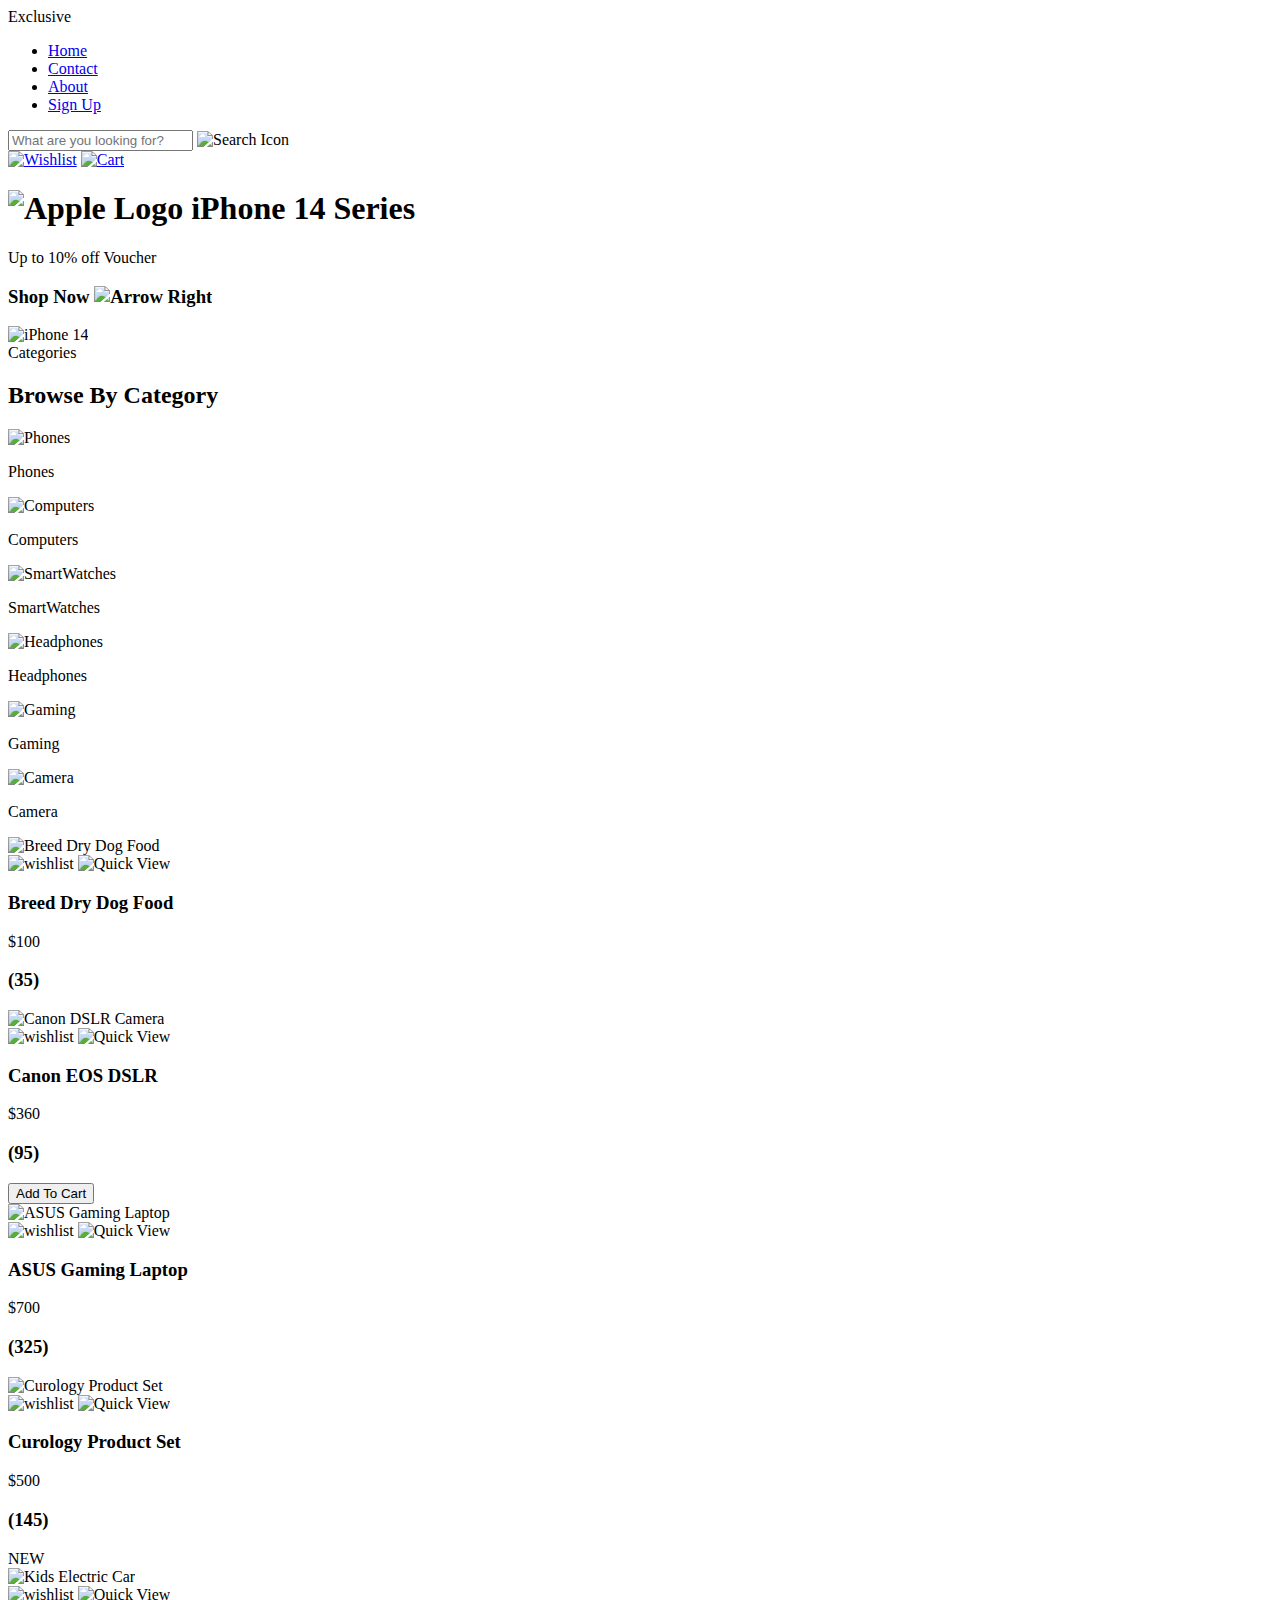
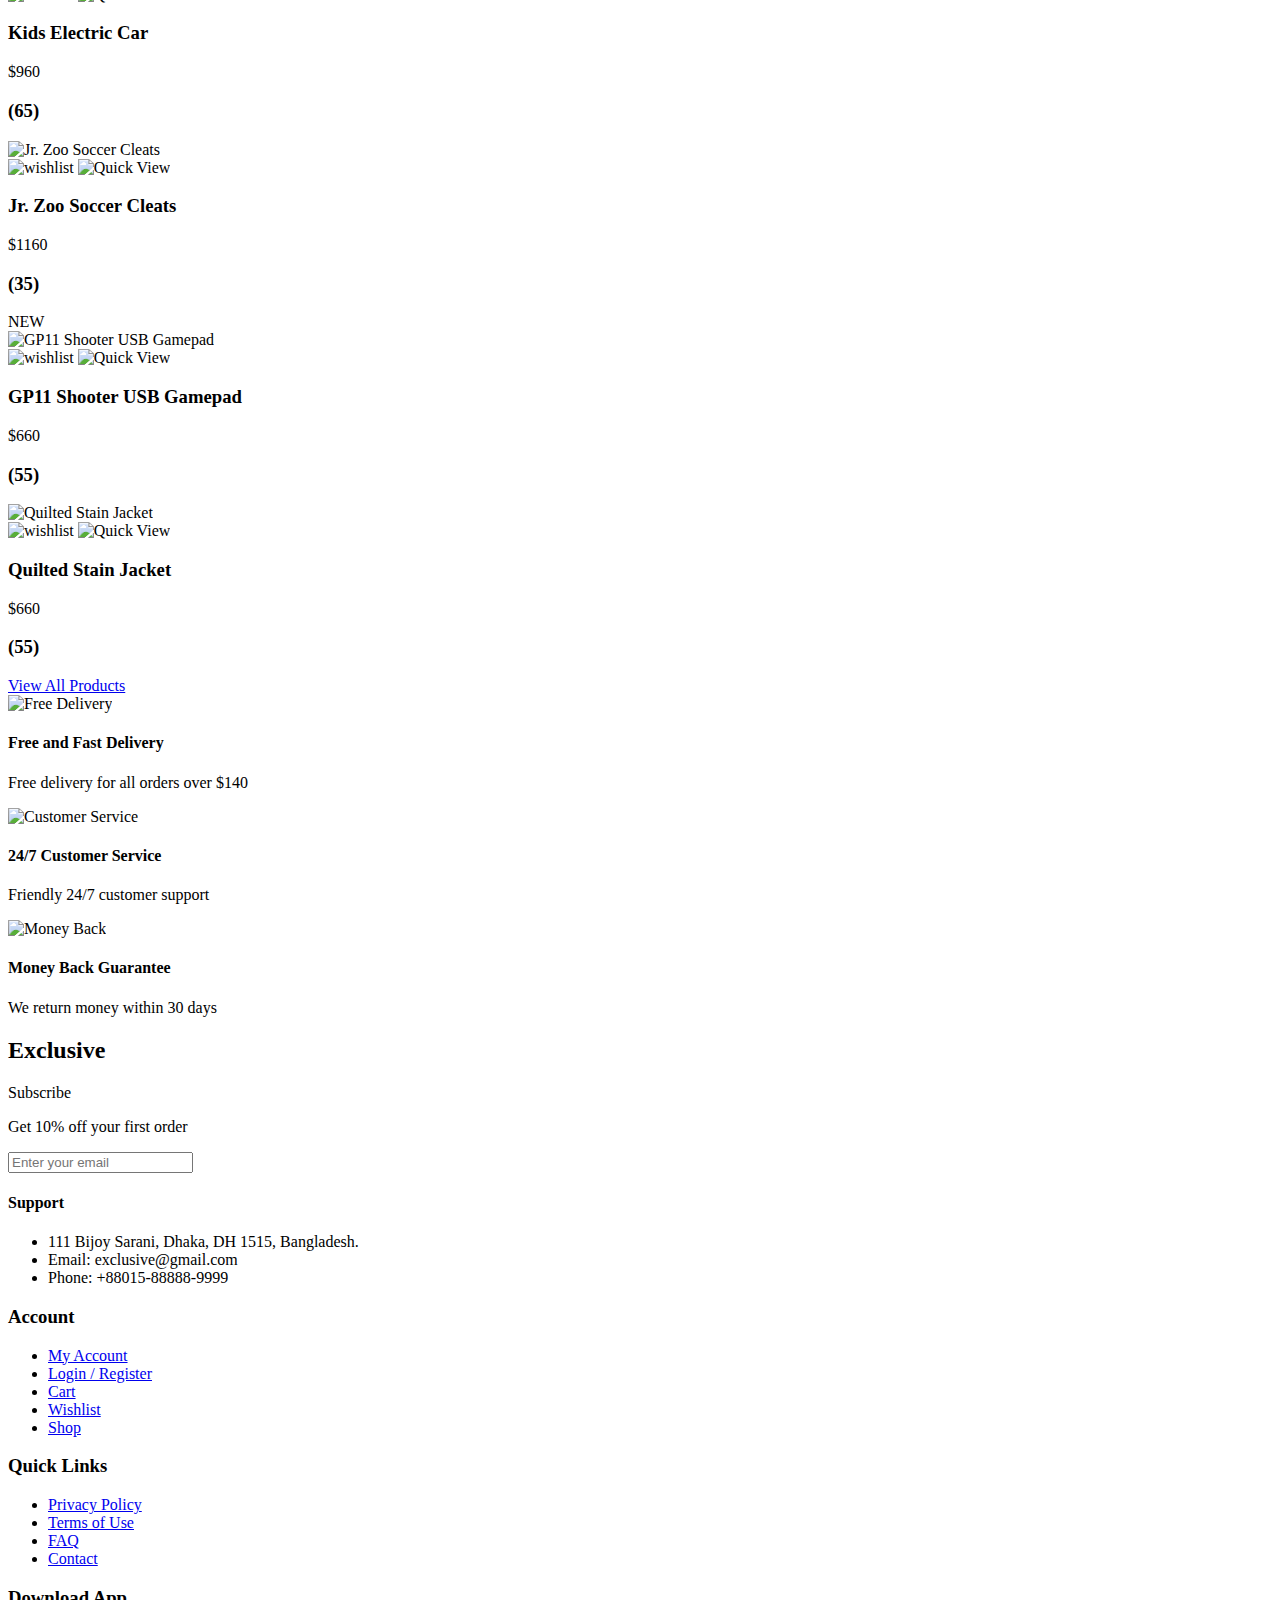
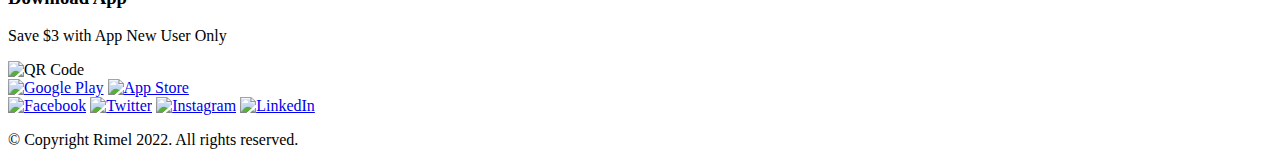
==== index.html @ 5276cad0 "Initial commit" ====
<!DOCTYPE html>
<html lang="en">
<head>
  <meta charset="UTF-8">
  <meta name="viewport" content="width=device-width, initial-scale=1.0">
  <title>Exclusive Store</title>
  <link rel="stylesheet" href="./css/style.css">
</head>
<body>
  <!-- Header -->
  <header>
    <div class="container">
      <div class="logo">Exclusive</div>
      <nav>
        <ul>
          <li><a href="#" class="active">Home</a></li>
          <li><a href="#">Contact</a></li>
          <li><a href="#">About</a></li>
          <li><a href="#">Sign Up</a></li>
        </ul>
      </nav>
      <div class="header-right">
        <div class="search-bar">
          <input type="text" placeholder="What are you looking for?">
          <img src="./images/search.svg" alt="Search Icon">
        </div>
        <div class="icons">
          <a href="#"><img src="./images/wishlist.svg" alt="Wishlist"></a>
          <a href="#"><img src="./images/Cart.svg" alt="Cart"></a>
        </div>
      </div>
    </div>
  </header>

  <!-- Offer Section -->
  <section class="offer">
    <div class="offer-text">
      <h1>
        <img src="./images/apple.svg" class="apple-logo" alt="Apple Logo"> 
        iPhone 14 Series
      </h1>
      <p class="offer-subtitle">Up to 10% <span>off Voucher</span></p>
      <h3 class="shop-now">
        <span>Shop Now</span>
        <img src="./images/icons arrow-right.svg" class="icon" alt="Arrow Right">
      </h3>
    </div>
    <div class="offer-image">
      <img src="./images/apple.jpg" alt="iPhone 14">
    </div>
  </section>


  <!-- Products Section -->
  <section class="products">

  <!-- Categories Section -->
  <div class="categories-section" id="categories-section">
    <div class="categories-heading">
      <span class="categories-icon"></span> Categories
    </div>
    <h2>Browse By Category</h2>
    <div class="category-list">
      <div class="category" data-category="phones">
        <img src="./images/product1.svg" alt="Phones">
        <p>Phones</p>
      </div>
      <div class="category" data-category="computers">
        <img src="./images/product2.svg" alt="Computers">
        <p>Computers</p>
      </div>
      <div class="category" data-category="smartwatches">
        <img src="./images/product3.svg" alt="SmartWatches">
        <p>SmartWatches</p>
      </div>
      <div class="category" data-category="headphones">
        <img src="./images/product4.svg" alt="Headphones">
        <p>Headphones</p>
      </div>
      <div class="category" data-category="gaming" id="gaming-category">
        <img src="./images/product5.svg" alt="Gaming">
        <p>Gaming</p>
      </div>
      <div class="category" data-category="camera">
        <img src="./images/Camera.svg" alt="Camera">
        <p>Camera</p>
      </div>
    </div>
  </div>  
      

    <!-- Featured Products -->
    <div class="featured-product-list">
      <div class="featured-product">
        <img src="./images/1.png" alt="Breed Dry Dog Food">
        <div class="icon-container">
          <img src="./images/wishlist.svg" alt="wishlist" class="wishlist-icon" />
          <img src="./images/Quick View.svg" alt="Quick View" class="quick-view-icon" />
        </div>
        <h3>Breed Dry Dog Food</h3>
        <div class="price-rating-container">
          <p>$100</p>
          <div class="product-rating">
            <span class="star full"></span>
            <span class="star full"></span>
            <span class="star full"></span>
            <span class="star empty"></span>
            <span class="star empty"></span>
            <h3>(35)</h3>
          </div>
        </div>
      </div>
      
      <div class="featured-product">
        <img src="./images/2.png" alt="Canon DSLR Camera">
        <div class="icon-container">
          <img src="./images/wishlist.svg" alt="wishlist" class="wishlist-icon"/>
          <img src="./images/Quick View.svg" alt="Quick View" class="quick-view-icon" />
        </div>
        <h3>Canon EOS DSLR</h3>
        <div class="price-rating-container">
          <p>$360</p>
          <div class="product-rating">
            <span class="star full"></span>
            <span class="star full"></span>
            <span class="star full"></span>
            <span class="star full"></span>
            <span class="star empty"></span>
            <h3>(95)</h3>
          </div>
        </div>  
        <button>Add To Cart</button>
      </div>
      <div class="featured-product">
        <img src="./images/3.png" alt="ASUS Gaming Laptop">
        <div class="icon-container">
          <img src="./images/wishlist.svg" alt="wishlist" class="wishlist-icon"/>
          <img src="./images/Quick View.svg" alt="Quick View" class="quick-view-icon" />
        </div>
        <h3>ASUS Gaming Laptop</h3>
        <div class="price-rating-container">
          <p>$700</p>
          <div class="product-rating">
            <span class="star full"></span>
            <span class="star full"></span>
            <span class="star full"></span>
            <span class="star full"></span>
            <span class="star full"></span>
            <h3>(325)</h3>
          </div>
        </div>     
      </div>
      <div class="featured-product">
        <img src="./images/4.png" alt="Curology Product Set">
        <div class="icon-container">
          <img src="./images/wishlist.svg" alt="wishlist" class="wishlist-icon"/>
          <img src="./images/Quick View.svg" alt="Quick View" class="quick-view-icon" />
        </div>
        <h3>Curology Product Set</h3>
        <div class="price-rating-container">
          <p>$500</p>
          <div class="product-rating">
            <span class="star full"></span>
            <span class="star full"></span>
            <span class="star full"></span>
            <span class="star full"></span>
            <span class="star empty"></span>
            <h3>(145)</h3>
          </div>
        </div>  
      </div>
      <div class="featured-product">
        <div class="badge">NEW</div>
        <img src="./images/5.png" alt="Kids Electric Car">
        <div class="icon-container">
          <img src="./images/wishlist.svg" alt="wishlist" class="wishlist-icon" />
          <img src="./images/Quick View.svg" alt="Quick View" class="quick-view-icon" />
        </div>
        <h3>Kids Electric Car</h3>
        <div class="price-rating-container">
          <p>$960</p>
          <div class="product-rating">
            <span class="star full"></span>
            <span class="star full"></span>
            <span class="star full"></span>
            <span class="star full"></span>
            <span class="star full"></span>
            <h3>(65)</h3>
          </div>
        </div>
        <div class="round-container">
          <div class="circle red1"></div>
          <div class="circle red"></div>
        </div>
      </div>
      
      <div class="featured-product">
        <img src="./images/6.png" alt="Jr. Zoo Soccer Cleats">
        <div class="icon-container">
          <img src="./images/wishlist.svg" alt="wishlist" class="wishlist-icon"/>
          <img src="./images/Quick View.svg" alt="Quick View" class="quick-view-icon" />
        </div>
        <h3>Jr. Zoo Soccer Cleats</h3>
        <div class="price-rating-container">
          <p>$1160</p>
          <div class="product-rating">
            <span class="star full"></span>
            <span class="star full"></span>
            <span class="star full"></span>
            <span class="star full"></span>
            <span class="star full"></span>
            <h3>(35)</h3>
          </div>
        </div> 
        <div class="round-container">
          <div class="circle yellow"></div>
          <div class="circle red"></div>
        </div>  
      </div>
      <div class="featured-product">
        <div class="badge">NEW</div>
        <img src="./images/7.png" alt="GP11 Shooter USB Gamepad">
        <div class="icon-container">
          <img src="./images/wishlist.svg" alt="wishlist" class="wishlist-icon"/>
          <img src="./images/Quick View.svg" alt="Quick View" class="quick-view-icon" />
        </div>
        <h3>GP11 Shooter USB Gamepad</h3>
        <div class="price-rating-container">
          <p>$660</p>
          <div class="product-rating">
            <span class="star full"></span>
            <span class="star full"></span>
            <span class="star full"></span>
            <span class="star full"></span>
            <span class="star half"></span>
            <h3>(55)</h3>
          </div>
        </div>
        <div class="round-container">
          <div class="circle black"></div>
          <div class="circle red"></div>
        </div> 
      </div>
      <div class="featured-product">
        <img src="./images/8.png" alt="Quilted Stain Jacket">
        <div class="icon-container">
          <img src="./images/wishlist.svg" alt="wishlist" class="wishlist-icon"/>
          <img src="./images/Quick View.svg" alt="Quick View" class="quick-view-icon" />
        </div>
        <h3>Quilted Stain Jacket</h3>
        <div class="price-rating-container">
          <p>$660</p>
          <div class="product-rating">
            <span class="star full"></span>
            <span class="star full"></span>
            <span class="star full"></span>
            <span class="star full"></span>
            <span class="star half"></span>
            <h3>(55)</h3>
          </div>
        </div>
        <div class="round-container">
          <div class="circle black"></div>
          <div class="circle red"></div>
        </div> 
      </div>
    </div>
    <div class="separator-line"></div>
    <a href="products.html" class="btn">View All Products</a>
  </section>
  
  <!-- New Section Between Products and Footer -->
  <section class="extra-info">
    <div class="info-container">
      <div class="info-box">
        <img class="white-icon" src="./images/icon-delivery-1.svg" alt="Free Delivery">
        <h4>Free and Fast Delivery</h4>
        <p>Free delivery for all orders over $140</p>
      </div>
      <div class="info-box">
        <img src="./images/Icon-Customer service.svg" alt="Customer Service">
        <h4>24/7 Customer Service</h4>
        <p>Friendly 24/7 customer support</p>
      </div>
      <div class="info-box">
        <img src="./images/shield-tick.svg" alt="Money Back">
        <h4>Money Back Guarantee</h4>
        <p>We return money within 30 days</p>
      </div>
    </div>
  </section>
  <!-- Footer -->
  <footer>
    <div class="footer-container">
        <div class="footer-section">
            <h2>Exclusive</h2>
            <p class="subscribe-text">Subscribe</p>
            <p class="offer-text">Get 10% off your first order</p>
            <input type="email" class="email-input" placeholder="Enter your email">
        </div>      
        <div class="footer-section">
            <h4>Support</h4>
            <ul>
                <li>111 Bijoy Sarani, Dhaka, DH 1515, Bangladesh.</li>
                <li>Email: exclusive@gmail.com</li>
                <li>Phone: +88015-88888-9999</li>
            </ul>
        </div>
        <div class="footer-section">
            <h3>Account</h3>
            <ul>
                <li><a href="#">My Account</a></li>
                <li><a href="#">Login / Register</a></li>
                <li><a href="#">Cart</a></li>
                <li><a href="#">Wishlist</a></li>
                <li><a href="#">Shop</a></li>
            </ul>
        </div>
        <div class="footer-section">
            <h3>Quick Links</h3>
            <ul>
                <li><a href="#">Privacy Policy</a></li>
                <li><a href="#">Terms of Use</a></li>
                <li><a href="#">FAQ</a></li>
                <li><a href="#">Contact</a></li>
            </ul>
        </div>
        <div class="footer-section">
            <h3>Download App</h3>
            <p class="save-text">Save $3 with App New User Only</p>
            <div class="app-links">
                <img src="./images/Qr Code.png" alt="QR Code" class="qr-code">
                <div class="store-links">
                    <a href="#"><img src="./images/GooglePlay.png" alt="Google Play"></a>
                    <a href="#"><img src="./images/AppStore.png" alt="App Store"></a>
                </div>
            </div>
            <div class="social-icons">
                <a href="#"><img src="./images/facebook.svg" alt="Facebook"></a>
                <a href="#"><img src="./images/twitter.svg" alt="Twitter"></a>
                <a href="#"><img src="./images/icon-instagram.svg" alt="Instagram"></a>
                <a href="#"><img src="./images/icon-linkedin.svg" alt="LinkedIn"></a>
            </div>
        </div>
    </div>
    <div class="footer-bottom">
        <p>&copy; Copyright Rimel 2022. All rights reserved.</p>
    </div>
  </footer> 
  <script src="./js/main.js"></script>
</body>
</html>
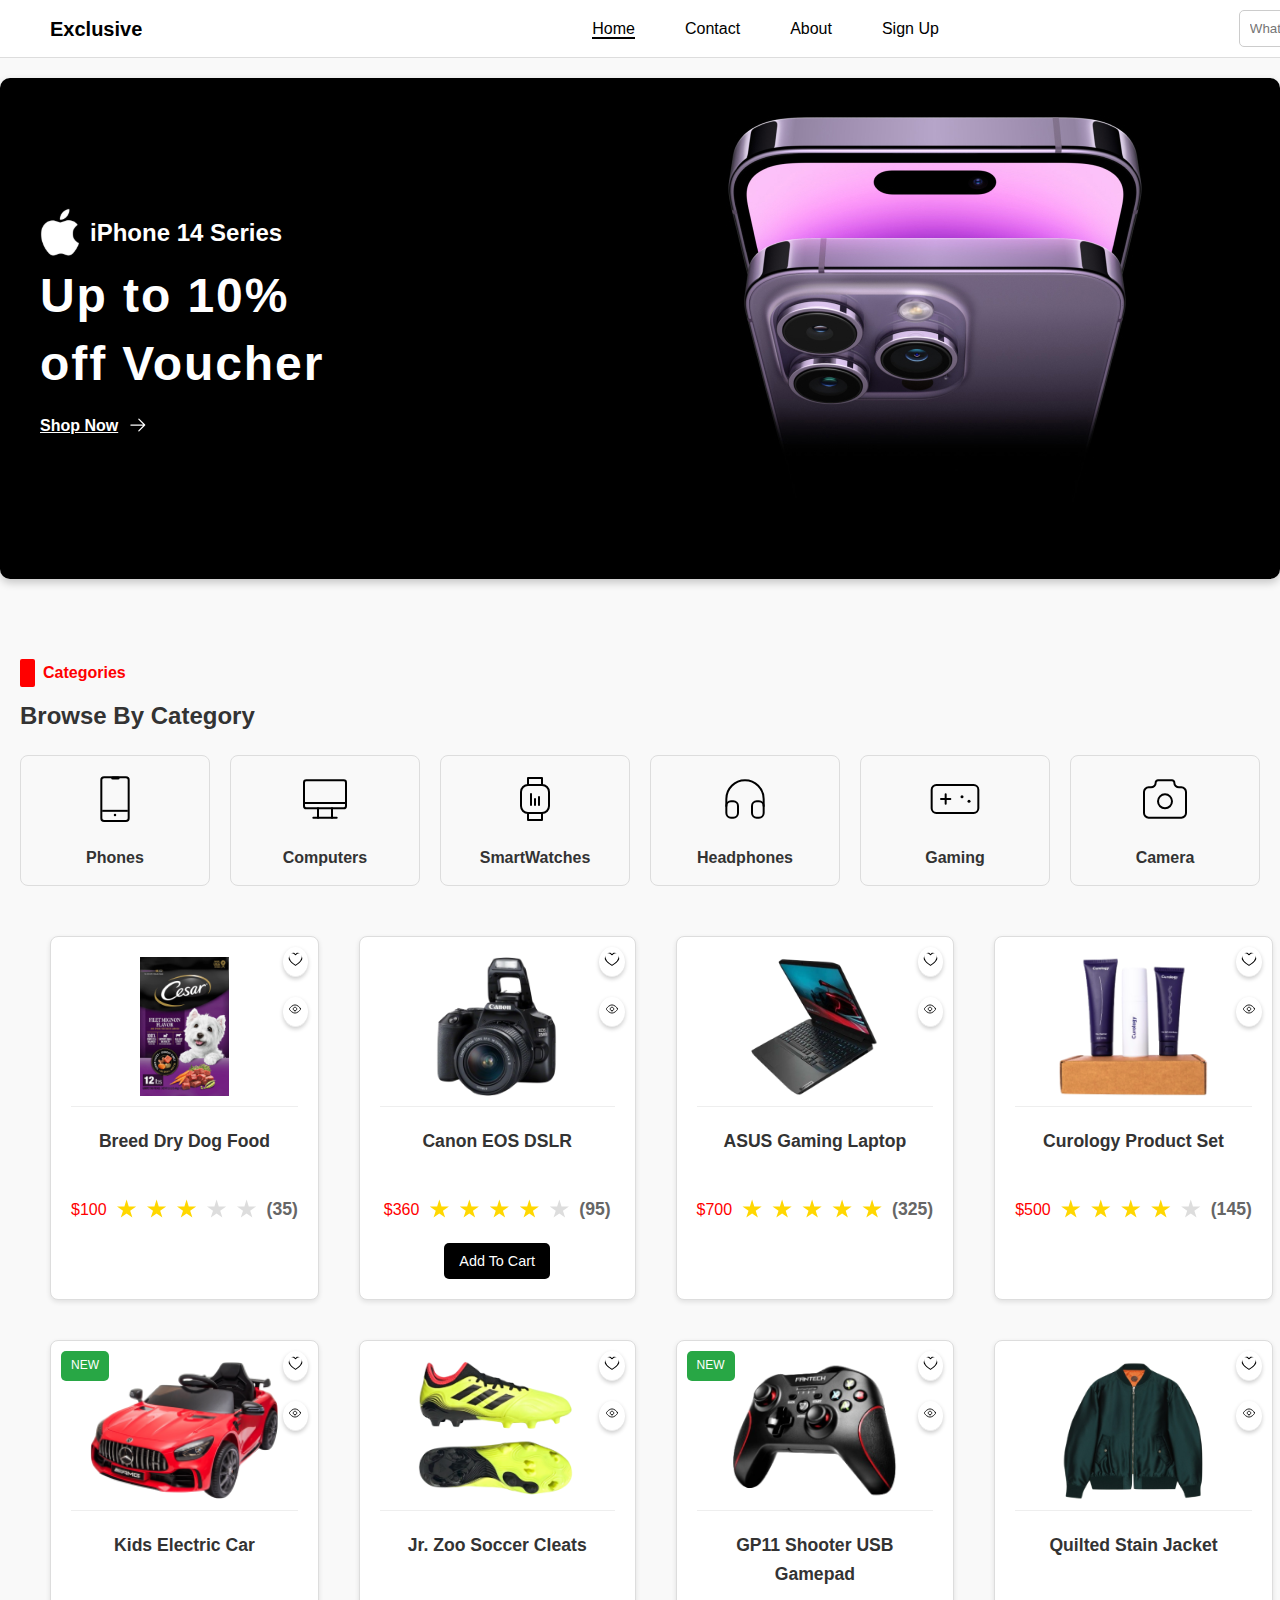
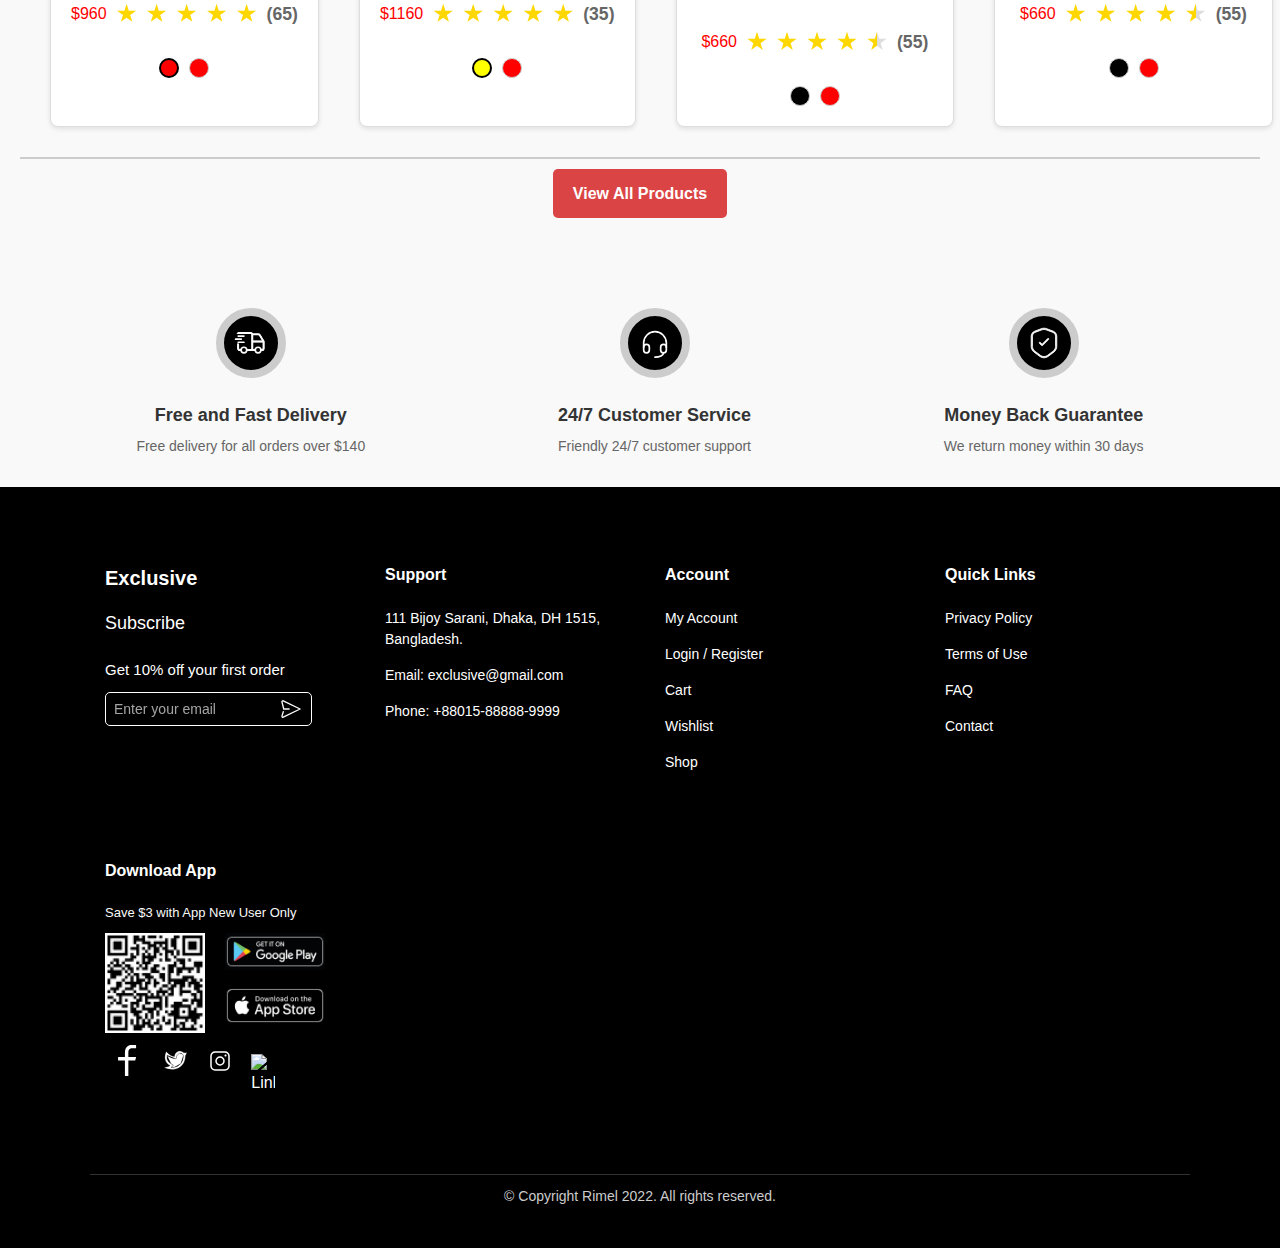
==== commit aad167da: "Fixed link to products.html in index.html" ====
--- a/index.html
+++ b/index.html
@@ -266,7 +266,7 @@
       </div>
     </div>
     <div class="separator-line"></div>
-    <a href="products.html" class="btn">View All Products</a>
+    <a href="./produts.html" class="btn">View All Products</a>
   </section>
   
   <!-- New Section Between Products and Footer -->
--- a/css/style.css
+++ b/css/style.css
@@ -0,0 +1,1229 @@
+body {
+    font-family: Arial, sans-serif;
+    margin: 0;
+    padding: 0;
+  }
+  header {
+    background: #fff;
+    padding: 0;
+    border-bottom: 1px solid #ddd;
+    
+  }
+  
+  header .container {
+    display: flex;
+    align-items: center;
+    justify-content: space-between; /* Distribute items evenly */
+    width: 100%;
+    padding: 0;
+    margin: 0;
+  
+  }
+  
+  header .logo {
+    font-size: 20px;
+    font-weight: bold;
+    color: #000;
+    text-align: left;
+    display: flex;
+    align-items: center;
+    margin: 0;
+    padding: 0;
+    margin-left: 50px;
+  }
+  
+  header nav {
+    flex-grow: 1; /* Allow the navigation to take up available space */
+    text-align: center; /* Center align the list */
+  }
+  header nav ul li a {
+    text-decoration: none; /* Remove default underline */
+    color: #000;
+    position: relative; /* Enable positioning for underline */
+  }
+  header nav ul li a {
+    text-decoration: none; /* Remove default underline */
+    color: #000; /* Text color */
+    position: relative; /* Needed for ::after positioning */
+  }
+  
+  header nav ul li a::after {
+    content: ""; /* Creates an empty element for the underline */
+    position: absolute; /* Position it relative to the link */
+    left: 0; /* Start underline at the left */
+    bottom: -2px; /* Place it slightly below the text */
+    width: 100%; /* Full width of the text */
+    height: 2px; /* Thickness of the underline */
+    background-color: #000; /* Black underline */
+    visibility: hidden; /* Hide by default */
+    transform: scaleX(0); /* Start with no width */
+    transition: transform 0.3s ease, visibility 0.3s ease; /* Smooth animation */
+  }
+  
+  header nav ul li a:hover::after, /* Show underline on hover */
+  header nav ul li a.active::after { /* Or if it’s the active link */
+    visibility: visible;
+    transform: scaleX(1); /* Expand the underline */
+  }
+  
+  
+  header nav ul {
+    list-style: none;
+    display: inline-flex; /* Use inline-flex to center in nav */
+    gap: 50px;
+    margin: 0;
+    padding: 0;
+    align-items: center;
+    margin-left: 450px;
+  }
+  header nav ul li {
+    white-space: nowrap; /* Prevent text wrapping */
+  }
+  
+  
+  header nav ul li a {
+    text-decoration: none;
+    color: #000;
+  }
+  
+  header nav ul li a:hover {
+    text-decoration: underline;
+  }
+  
+  header .header-right {
+    display: flex;
+    align-items: center;
+    gap: 20px;
+  }
+  
+  header .search-bar {
+    display: flex;
+    align-items: center;
+    border: 1px solid #ccc;
+    border-radius: 5px;
+    padding: 5px;
+    gap: 5px;
+    margin-left: 300px;
+  }
+  
+  header .search-bar input {
+    border: none;
+    outline: none;
+    padding: 5px;
+  }
+  
+  header .search-bar img {
+    max-height: 20px;
+    cursor: pointer;
+  }
+  
+  header .icons {
+    display: flex;
+    gap: 10px;
+  }
+  
+  header .icons img {
+    max-height: 20px;
+    margin-right: 0;
+  }
+  
+  /* Offer Section Styles */
+  .offer {
+    display: flex;
+    justify-content: space-between; /* Space between text and image */
+    align-items: center; /* Vertically align items */
+    background: #000; /* Black background */
+    color: #fff; /* White text */
+    padding: 20px 40px; /* Adjust padding for spacing */
+    border-radius: 10px; /* Rounded corners */
+    margin: 20px auto;
+    max-width: 100%; /* Center the section */
+    box-shadow: 0 4px 8px rgba(0, 0, 0, 0.2);
+  }
+  
+  .apple-logo {
+    width: 40px;
+    height: auto;
+    margin-right: 10px;
+    vertical-align: middle; /* Align with text */
+    opacity: 1; /* Ensure visibility */
+  }
+  
+  .offer-text h1 {
+    font-family: "Poppins", sans-serif;
+    font-size: 24px;
+    font-weight: 600;
+    line-height: 1.5;
+    text-align: left; /* Align text left */
+    margin-bottom: 10px; /* Spacing below */
+    display: flex;
+    align-items: center;
+  }
+  
+  /* Offer subtitle (P) styles */
+  .offer-subtitle {
+    font-family: "Inter", sans-serif;
+    font-size: 48px;
+    font-weight: 600;
+    line-height: 1.2;
+    letter-spacing: 0.04em;
+    text-align: left; /* Left-align as per requirement */
+    margin-top: 10px;
+  }
+  
+  .offer-subtitle span {
+    display: block;
+    margin-top: 10px; /* Space between "Up to 10%" and "off Voucher" */
+  }
+  
+  /* Shop Now styles */
+  .shop-now {
+    display: flex;
+    align-items: center;
+    gap: 10px; /* Space between text and arrow icon */
+    margin-top: 20px;
+    text-align: left;
+  }
+  
+  .shop-now span {
+    font-size: 16px;
+    font-weight: bold;
+    color: #fff;
+    text-decoration: underline;
+    text-decoration-color: #fff;
+  }
+  
+  .shop-now .icon {
+    width: 20px;
+    height: auto;
+  }
+  /* Products Section */
+  .products {
+    margin: 40px auto;
+    padding: 20px;
+    text-align: center;
+  }
+  
+  .products h2 {
+    font-size: 1.8rem;
+    margin-bottom: 20px;
+    text-align: left;
+  }
+  
+  /* Category List */
+  .category-list {
+    display: grid;
+    grid-template-columns: repeat(6, 1fr);
+    gap: 20px;
+    margin-bottom: 40px;
+  }
+  .categories-section {
+    margin: 20px 0;
+  }
+  
+  .categories-heading {
+    font-family: Poppins, sans-serif;
+    font-size: 16px;
+    font-weight: 600;
+    line-height: 20px;
+    text-align: left;
+    color: #FF0000; /* Red color for text */
+    display: flex;
+    align-items: center;
+    gap: 8px; /* Space between icon and text */
+    margin-bottom: 10px;
+  }
+  .categories-icon {
+    display: inline-block;
+    width: 15px; /* Adjust size of the icon */
+    height: 28px;
+    background-color: #FF0000; /* Red color for the icon */
+    border-radius: 2px;
+  }
+  
+  
+  .categories-section h2 {
+    font-family: Poppins, sans-serif;
+    font-size: 24px;
+    font-weight: 700;
+    text-align: left;
+    margin: 10px 0 20px; /* Space between heading and subheading */
+  }
+  
+  .category {
+    text-align: center;
+    border: 1px solid #ddd;
+    border-radius: 8px;
+    padding: 15px;
+    transition: box-shadow 0.3s ease;
+  }
+  
+  .category img {
+    max-width: 60px; /* Resizes images */
+    margin-bottom: 10px;
+  }
+  
+  .category p {
+    font-size: 1rem;
+    font-weight: bold;
+  }
+  
+  .category:hover {
+    box-shadow: 0 4px 8px rgba(0, 0, 0, 0.2);
+    cursor: pointer;
+  }
+  
+  /* Product List */
+  .product-list {
+    display: grid;
+    grid-template-columns: repeat(4, 1fr);
+    gap: 20px;
+  }
+  
+  .product {
+    border: 1px solid #ddd;
+    border-radius: 10px;
+    padding: 15px;
+    text-align: center;
+    transition: box-shadow 0.3s ease;
+  }
+  
+  .product img {
+    width: 100%;
+    max-height: 200px;
+    object-fit: contain;
+    margin-bottom: 10px;
+  }
+  
+  .product h3 {
+    font-size: 1.2rem;
+    margin: 10px 0;
+    text-align: left;
+  }
+  
+  .product p {
+    font-size: 1rem;
+    font-weight: bold;
+    color: #444;
+  }
+  
+  .product button {
+    background-color: #000;
+    color: #fff;
+    border: none;
+    padding: 10px 20px;
+    border-radius: 5px;
+    cursor: pointer;
+    transition: background-color 0.3s;
+  }
+  
+  .product button:hover {
+    background-color: #444;
+  }
+  
+  .product:hover {
+    box-shadow: 0 4px 8px rgba(0, 0, 0, 0.3);
+  }
+  
+  .featured-product-list {
+    display: grid;
+    grid-template-columns: repeat(4, 1fr); /* 4 columns */
+    gap: 20px; /* Space between products */
+    margin: 20px auto;
+    max-width: 1200px;
+  }
+  
+  .featured-product {
+    border: 1px solid #ddd;
+    border-radius: 10px;
+    padding: 15px;
+    text-align: center;
+    background: #fff;
+    box-shadow: 0 2px 5px rgba(0, 0, 0, 0.1);
+    transition: transform 0.3s, box-shadow 0.3s;
+    position: relative;
+  }
+  .icon-container {
+    position: absolute; /* Allow custom positioning */
+    top: 10px; /* Adjust distance from the top of the `.featured-product` */
+    right: 10px; /* Position the icons on the right side */
+    display: flex; /* Use flexbox for layout */
+    flex-direction: column; /* Stack the icons vertically */
+    gap: 10px; /* Space between the icons */
+  }
+  
+  .icon-container img {
+    width: 30px; /* Adjust icon size */
+    height: 30px;
+    background-color: white; /* Optional: Add a white background */
+    border-radius: 50%; /* Optional: Make the icons circular */
+    padding: 5px; /* Optional: Add some padding inside the circle */
+    box-shadow: 0 2px 4px rgba(0, 0, 0, 0.2); /* Optional: Add a shadow */
+  }
+  .featured-product img {
+    width: 100%;
+    max-height: 150px;
+    object-fit: contain;
+    margin-bottom: 10px;
+    border-bottom: 1px solid #eee;
+    padding-bottom: 10px;
+  }
+  .product-rating {
+    display: inline-flex; 
+    align-items: center; 
+    margin-left: 10px;
+    gap: 5px; 
+    color: red; 
+  }
+  
+  /* Star Styles */
+  .star {
+    display: inline-block;
+    width: 20px;
+    height: 20px;
+    background-color: lightgray; /* Default color for empty stars */
+    clip-path: polygon(50% 0%, 61% 35%, 98% 35%, 68% 57%, 79% 91%, 50% 70%, 21% 91%, 32% 57%, 2% 35%, 39% 35%);
+  }
+  
+  /* Full Stars */
+  .star.full {
+    background-color: red; /* Full stars in red */
+  }
+  
+  /* Empty Stars */
+  .star.empty {
+    background-color: lightgray; /* Empty stars in gray */
+  }
+  
+  /* Adjust the Number Rating */
+  .product-rating h3 {
+    margin: 0; /* Remove extra space around the number */
+    color: red; /* Ensure number rating is also red */
+  }
+  .featured-product {
+    display: flex;
+    flex-direction: column;
+    align-items: center;
+    text-align: center;
+    border: 1px solid #ddd;
+    padding: 20px;
+    margin: 10px;
+    border-radius: 8px;
+    background-color: #fff;
+  }
+  .price-rating-container {
+    display: flex;
+    align-items: center;
+    justify-content: space-between;
+    gap: 10px; 
+    margin-top: 10px; 
+  }
+  .separator-line {
+    width: 100%; 
+    height: 2px; 
+    background-color: #ccc;
+    margin: 10px 0; 
+  }
+  
+  .featured-product h3 {
+    font-size: 1.1rem;
+    font-weight: 600;
+    margin: 10px 0;
+  }
+  .featured-product p {
+    font-size: 1rem;
+    color: red;
+    margin: 0;
+    display: inline-block;
+  
+  }
+  
+  .featured-product button {
+    background-color: #000;
+    color: #fff;
+    border: none;
+    padding: 10px 15px;
+    border-radius: 5px;
+    font-size: 0.9rem;
+    cursor: pointer;
+    transition: background-color 0.3s ease-in-out;
+  }
+  
+  .featured-product button:hover {
+    background-color: #444;
+  }
+  
+  .featured-product:hover {
+    transform: translateY(-5px);
+    box-shadow: 0 5px 15px rgba(0, 0, 0, 0.2);
+  }
+  @media (max-width: 768px) {
+    .footer-container {
+      flex-direction: column;
+      text-align: center;
+    }
+  }
+  /* General Button Style */
+  .btn {
+    display: inline-block;
+    padding: 12px 20px;
+    font-size: 16px;
+    font-weight: bold;
+    color: #fff;
+    background-color:#DB4444;
+    ; /* Blue color */
+    border: none;
+    border-radius: 5px;
+    text-align: center;
+    text-decoration: none;
+    cursor: pointer;
+    transition: background-color 0.3s ease, transform 0.2s ease;
+  }
+  
+  /* Hover Effect for Buttons */
+  .btn:hover {
+    background-color: #0056b3;
+    transform: scale(1.05);
+  }
+  
+  /* View All Products Button Specific Style */
+  .view-all-btn {
+    margin: 20px auto; /* Center the button */
+    display: block;
+    width: fit-content;
+    box-shadow: 0 4px 6px rgba(0, 0, 0, 0.1); /* Add a slight shadow */
+  }
+  /*footer */
+  
+  footer {
+    background-color: #000; 
+    color: #fff; 
+    padding: 40px 90px;
+  }
+  
+  .footer-container {
+    display: flex;
+    flex-wrap: wrap; 
+    justify-content: space-between; 
+    gap: 20px; 
+    padding: 20px 0; 
+  }
+  .footer-section input[type="email"]::placeholder {
+    color: #ccc; 
+  }
+  
+  .footer-section ul li a:hover {
+    color: #007BFF; 
+  }
+  
+  .footer-section input[type="email"] {
+    width: 90%; 
+    padding: 10px; 
+    margin-top: 10px; 
+    border: 1px solid #fff; 
+    background-color: #000; 
+    color: #fff;
+    border-radius: 5px; 
+  }
+  
+  
+  .footer-section button {
+    padding: 10px 15px;
+    background-color: #007BFF;
+    color: #fff;
+    border: none;
+    border-radius: 5px;
+    cursor: pointer;
+    transition: background-color 0.3s;
+  }
+  
+  .footer-section button:hover {
+    background-color: #0056b3; 
+  }
+  
+  .footer-section .app-links a img {
+    max-width: 120px;
+    margin-right: 10px;
+  }
+  
+  .footer-bottom {
+    margin-top: 20px;
+    border-top: 1px solid #333;
+    padding-top: 10px;
+    font-size: 0.9rem;
+    text-align: center;
+  }
+  
+  .footer-container {
+    display: flex;
+    flex-wrap: wrap; 
+    justify-content: space-between; 
+    gap: 20px; 
+    padding: 20px 0; 
+  }
+  
+  .footer-section {
+    flex: 1 1 250px; 
+    text-align: left; 
+    margin-bottom: 20px;
+    padding: 15px;
+    box-sizing: border-box; 
+  }
+  
+  .footer-section a {
+    color: #fff; 
+    text-decoration: none;
+  }
+  
+  .footer-section a:hover {
+    color: #007BFF; 
+  }
+  
+  .footer-section h3, .footer-section h4 {
+    font-size: 16px;
+    margin-bottom: 20px;
+    text-align: left; 
+  }
+  .footer-section h2 {
+    font-size: 20px;
+    margin-bottom: 15px;
+    text-align: left;
+  }
+  .subscribe-text {
+    font-size: 18px;
+    margin-bottom: 20px; 
+  }
+  .offer-text{
+    margin-bottom: 10px;
+    font-size: 15px;
+  }
+  .save-text {
+    font-size: 13px; 
+    color: #FAFAFA;
+  
+    text-align: left;
+    margin-bottom: 9px; 
+  }
+  
+  .footer-section ul {
+    list-style: none;
+    padding: 0;
+    margin: 0;
+    text-align: left;
+  }
+  .email-input {
+    width: 100%;
+    padding: 10px;
+    margin-top: 10px;
+  }
+  
+  .footer-section ul li {
+    margin-bottom: 15px;
+    font-size: 14px;
+    line-height: 1.5;
+  }
+  .app-links {
+    display: flex;
+    align-items: flex-start;
+    justify-content: flex-start; 
+    gap: 10px; 
+  }
+  
+  .qr-code {
+    width: 100px;
+    display: block;
+    margin: 0;
+    float: left;
+  }
+  
+  .store-links a img {
+    max-width: 120px; /
+  }
+  
+  .social-icons img {
+    width: 35px; 
+    height: 35px; 
+    object-fit: contain; 
+    margin: 10px 5px;
+    display: inline-block; 
+  }
+  .social-icons img[alt="Facebook"] {
+    width: 35px !important;
+    height: 35px !important;
+    transform: scale(0.9) !important; 
+    object-fit: contain !important; 
+  }
+  
+  .store-links a {
+    display: block; 
+  }
+  .store-links {
+    display: flex; 
+    flex-direction: column;
+    gap: 10px; 
+  }
+  .footer-bottom {
+    margin-top: 20px;
+    border-top: 1px solid #333;
+    padding-top: 10px;
+    font-size: 0.9rem;
+    text-align: center;
+  }
+  .footer-section ul li a {
+    color: #fff;
+    text-decoration: none;
+  }
+  @media (max-width: 768px) {
+    .footer-container {
+      flex-direction: column;
+      align-items: center;
+      gap: 15PX;
+      padding: 10px;
+    }
+    .footer-section {
+      margin: 0 0 15px 0;
+      text-align: center;
+    }
+    .app-links {
+      flex-direction: column;
+      align-items: center;
+    }
+    .store-links a img {
+      margin-bottom: 15px;
+    }
+  }
+  
+  .footer-section input[type="email"] {
+    width: 90%; 
+    padding: 8px; 
+    margin: 0 auto; 
+    border: 1px solid #fff;
+    background-color: #000; 
+    color: #fff; 
+    border-radius: 5px; 
+  }
+  
+  .footer-section input[type="email"]::placeholder {
+    color: #ccc;
+  }
+  
+  .footer-section button {
+    display: none; 
+  }
+  .product-list {
+    padding: 40px 20px;
+    background-color: #f9f9f9;
+    display: grid;
+    grid-template-columns: repeat(4, 1fr); 
+    gap: 20px;
+    margin: 20px auto;
+    max-width: 1200px;
+  }
+  
+  .product-list h2 {
+    text-align: center;
+    font-size: 28px;
+    color: #333;
+    margin-bottom: 20px;
+  }
+  
+  /* Product Grid */
+  .products-grid {
+    display: grid;
+    grid-template-columns: repeat(auto-fit, minmax(200px, 1fr));
+    gap: 20px;
+    max-width: 1200px;
+    margin: 0 auto;
+  }
+  
+  /* Individual Product */
+  .product {
+    background: #fff;
+    border: 1px solid #ddd;
+    border-radius: 8px;
+    text-align: center;
+    padding: 15px;
+    transition: transform 0.3s ease, box-shadow 0.3s ease;
+  }
+  
+  .product:hover {
+    transform: scale(1.05);
+    box-shadow: 0 5px 15px rgba(0, 0, 0, 0.2);
+  }
+  
+  .product img {
+    width: 100%;
+    max-height: 150px;
+    object-fit: contain;
+    margin-bottom: 10px;
+    border-bottom: 1px solid #eee;
+    padding-bottom: 10px;
+  }
+  
+  .product-name {
+    font-size: 16px;
+    color: #555;
+    margin-bottom: 5px;
+  }
+  
+  .product-price {
+    font-size: 18px;
+    font-weight: bold;
+    color: #222;
+    margin-bottom: 10px;
+  }
+  
+  /* Buttons for Actions */
+  .product-actions {
+    display: flex;
+    justify-content: space-around;
+    gap: 10px;
+  }
+  
+  .add-to-cart, .wishlist {
+    padding: 8px 12px;
+    font-size: 14px;
+    border: none;
+    border-radius: 4px;
+    cursor: pointer;
+  }
+  
+  .add-to-cart {
+    background-color: #28a745;
+    color: white;
+  }
+  
+  .wishlist {
+    background-color: #ff6347;
+    color: white;
+  }
+  
+  .add-to-cart:hover {
+    background-color: #218838;
+  }
+  
+  .wishlist:hover {
+    background-color: #dc3545;
+  }
+  /* General Reset */
+  * {
+    margin: 0;
+    padding: 0;
+    box-sizing: border-box;
+  }
+  
+  /* Body Styling */
+  body {
+    font-family: 'Arial', sans-serif;
+    line-height: 1.6;
+    color: #333;
+    background-color: #f9f9f9;
+  }
+  
+  /* Header */
+  header {
+    background-color: #fff;
+    border-bottom: 1px solid #ddd;
+    padding: 10px 0;
+  }
+  
+  .container {
+    width: 90%;
+    max-width: 1200px;
+    margin: 0 auto;
+    display: flex;
+    justify-content: space-between;
+    align-items: center;
+  }
+  
+  .logo {
+    font-size: 24px;
+    font-weight: bold;
+    color: #333;
+  }
+  
+  nav ul {
+    list-style: none;
+    display: flex;
+    gap: 20px;
+  }
+  
+  nav ul li a {
+    text-decoration: none;
+    color: #333;
+    font-weight: 500;
+  }
+  
+  .header-right {
+    display: flex;
+    align-items: center;
+    gap: 15px;
+  }
+  
+  .header-right input {
+    padding: 5px 10px;
+    border: 1px solid #ddd;
+    border-radius: 5px;
+  }
+  
+  .icons a img {
+    width: 20px;
+    height: 20px;
+  }
+  
+  /* Product Details */
+  .product-details {
+    width: 90%;
+    max-width: 1200px;
+    margin: 20px auto;
+    display: flex;
+    gap: 40px;
+    background: #fff;
+    padding: 20px;
+    border-radius: 10px;
+    box-shadow: 0px 4px 6px rgba(0, 0, 0, 0.1);
+  }
+  
+  .product-details img {
+    width: 300px;
+    border: 1px solid #ddd;
+    border-radius: 10px;
+  }
+  
+  .product-details h2 {
+    font-size: 28px;
+    color: #333;
+  }
+  
+  .product-details p {
+    font-size: 20px;
+    font-weight: bold;
+    color: #555;
+  }
+  
+  
+  
+  .app-links img {
+    width: 100px; /* Adjust the size of QR and store icons */
+    margin-right: 10px;
+  }
+  
+  .social-icons a img {
+    width: 24px;
+    margin-right: 10px;
+  }
+  
+  .footer-bottom {
+    text-align: center;
+    margin-top: 20px;
+    font-size: 14px;
+    color: #ccc;
+  }
+  
+  .email-input {
+    width: 100%;
+    max-width: 300px;
+    padding: 10px 40px;
+    font-size: 14px;
+    color: #000;
+    background-color: #fff;
+    border: 1px solid #fff; /* Add white border line */
+    border-radius: 5px;
+    background-image: url('../images/send.svg');
+    background-size: 20px 20px;
+    background-repeat: no-repeat;
+    background-position: right 10px center;
+    box-sizing: border-box;
+  }
+  
+  .email-input::placeholder {
+    color: #fff;
+    opacity: 0.8;
+  }
+  
+  .email-input:focus {
+    outline: none;
+    border-color: #ffcc00;
+  }
+  
+  
+  .products-grid {
+    border-radius: 10px;
+    padding: 20px;
+    text-align: center;
+    transition: transform 0.3s, box-shadow 0.3s;
+    grid-template-columns: repeat(4, 1fr);
+    
+    
+  }
+  .product-listo {
+      max-width: 100%; /* or any fixed value */
+      overflow: hidden;
+    
+  }
+  .product-card{
+    border: 1px solid #ddd;
+    border-radius: 10px;
+    padding: 15px;
+    text-align: center;
+    background: #fff;
+    box-shadow: 0 2px 5px rgba(0, 0, 0, 0.1);
+    transition: transform 0.3s, box-shadow 0.3s;
+  }
+  .product-image {
+    width: 115px;
+    height: 180px;
+    object-fit: contain;
+    margin-bottom: 10px;
+    border-bottom: 1px solid #eee;
+    padding-bottom: 10px;
+    left: 38;
+    align-items: center;
+  }
+  .product-name {
+    font-size: 1.1rem;
+    font-weight: 600;
+    margin: 10px 0;
+  }
+  .product-rating {
+    display: flex;
+    align-items: center;
+  }
+  .product-price{
+    color: #dc3545;
+  }
+  .star {
+    width: 20px;
+    height: 20px;
+    display: inline-block;
+    background-color: #ddd;
+    clip-path: polygon(
+      50% 0%,
+      61% 35%,
+      98% 35%,
+      68% 57%,
+      79% 91%,
+      50% 70%,
+      21% 91%,
+      32% 57%,
+      2% 35%,
+      39% 35%
+    );
+    margin-right: 5px;
+  }
+  
+  .star.full {
+    background-color: #ffd700; 
+  }
+  
+  .star.half {
+    background: linear-gradient(
+      to right,
+      #ffd700 50%, 
+      #ddd 50% 
+    );
+  }
+  
+  .star.empty {
+    background-color: #ddd; 
+  }
+  .product-rating h3 {
+    color: #666;
+  }
+  .product-image {
+    position: relative;
+    display: inline-block;
+  }
+  
+  .main-image {
+    width: 100%;
+    display: block;
+  }
+  
+  .overlay-icons {
+    position: absolute;
+    top: 8px;
+    right: 8px;
+    display: flex;
+    flex-direction: column;
+    gap: 8px;
+  }
+  
+  .overlay-icons img {
+    background-color: white;
+    padding: 5px;
+    border-radius: 50%;
+    box-shadow: 0 2px 5px rgba(0, 0, 0, 0.2);
+    width: 24px;
+    height: 24px;
+  }
+  .product-details1{
+    background: #f9f9f9;
+    padding: 20px;
+    border: 1px solid #ddd;
+    border-radius: 8px;
+  }
+  
+  .product-details1 img {
+    width: 300px;
+    border-radius: 8px;
+    align-items: center;
+  }
+  
+  .product-details1 h2 {
+    margin: 15px 0;
+    font-size: 24px;
+  }
+  
+  .product-details1 p {
+    font-size: 20px;
+    color: #333;
+  }
+  
+  .product-rating {
+    margin: 10px 0;
+    
+  }
+  
+  .product-rating .star {
+    display: inline-block;
+    width: 20px;
+    height: 20px;
+    background-size: cover;
+  }
+  
+  
+  
+  .buy-now-btn {
+    background: #007bff;
+    color: white;
+    border: none;
+    padding: 10px 20px;
+    font-size: 16px;
+    border-radius: 5px;
+    cursor: pointer;
+    margin-top: 15px;
+  }
+  
+  .buy-now-btn:hover {
+    background: #0056b3;
+  }
+  .icon {
+    filter: invert(1) brightness(2);
+  }
+  .extra-info {
+    background-color: #f9f9f9;
+    padding: 20px 0;
+  }
+  
+  .info-container {
+    display: flex;
+    justify-content: space-around;
+    align-items: center;
+    max-width: 1200px;
+    margin: 0 auto;
+  }
+  
+  .info-box {
+    text-align: center;
+    padding: 10px;
+  }
+  
+  .info-box img {
+    width: 70px;
+    height: auto;
+    margin-bottom: 10px;
+    background-color: #000;
+    padding: 10px;
+    border: 8px solid #ccc;
+    border-radius: 50%;
+  }
+  
+  .info-box h4 {
+    font-size: 18px;
+    margin: 5px 0;
+  }
+  .info-box p {
+    font-size: 14px;
+    color: #666;
+  }
+  .round-container {
+    display: flex;
+    gap: 8px; /* Space between the circles */
+    margin-top: 8px; /* Space above the circles */
+  }
+  
+  .circle {
+    width: 20px; /* Size of the circle */
+    height: 20px; /* Size of the circle */
+    border-radius: 50%; /* Makes it circular */
+  }
+  .badge {
+    position: absolute;
+    top: 10px;
+    left: 10px;
+    background-color: #28a745;
+    color: white;
+    padding: 5px 10px;
+    font-size: 12px;
+    border-radius: 5px;
+  }
+  .badgeo {
+    position: absolute;
+    top: 10px;
+    left: 10px;
+    background-color: red;
+    color: #fff;
+    padding: 5px 10px;
+    font-size: 12px;
+    border-radius: 5px;
+  }
+  .round-container {
+    display: flex;
+    gap: 10px;
+    margin-top: 10px;
+  }
+  
+  .circle {
+    width: 20px;
+    height: 20px;
+    border-radius: 50%;
+    border: 1px solid #ccc;
+  }
+  
+  
+  .circle.yellow {
+    background-color: yellow;
+    border: 2px solid #000; 
+  }
+  
+  .circle.red {
+    background-color: red; 
+  }
+  
+  .circle.black {
+    background-color: black;
+  }
+  .circle.red1 {
+    background-color: red;
+    border: 2px solid #000; 
+  }
+  .breadcrumb {
+    padding: 50px 80px; 
+    font-size: 0.9rem;
+    margin-bottom: 20px; 
+    }
+  
+    .breadcrumb a {
+        text-decoration: none;
+        color: #555;
+    }
+  
+    .breadcrumb a:hover {
+        text-decoration: underline;
+    }
+  
+    .breadcrumb p {
+      margin: 0;
+    }
+  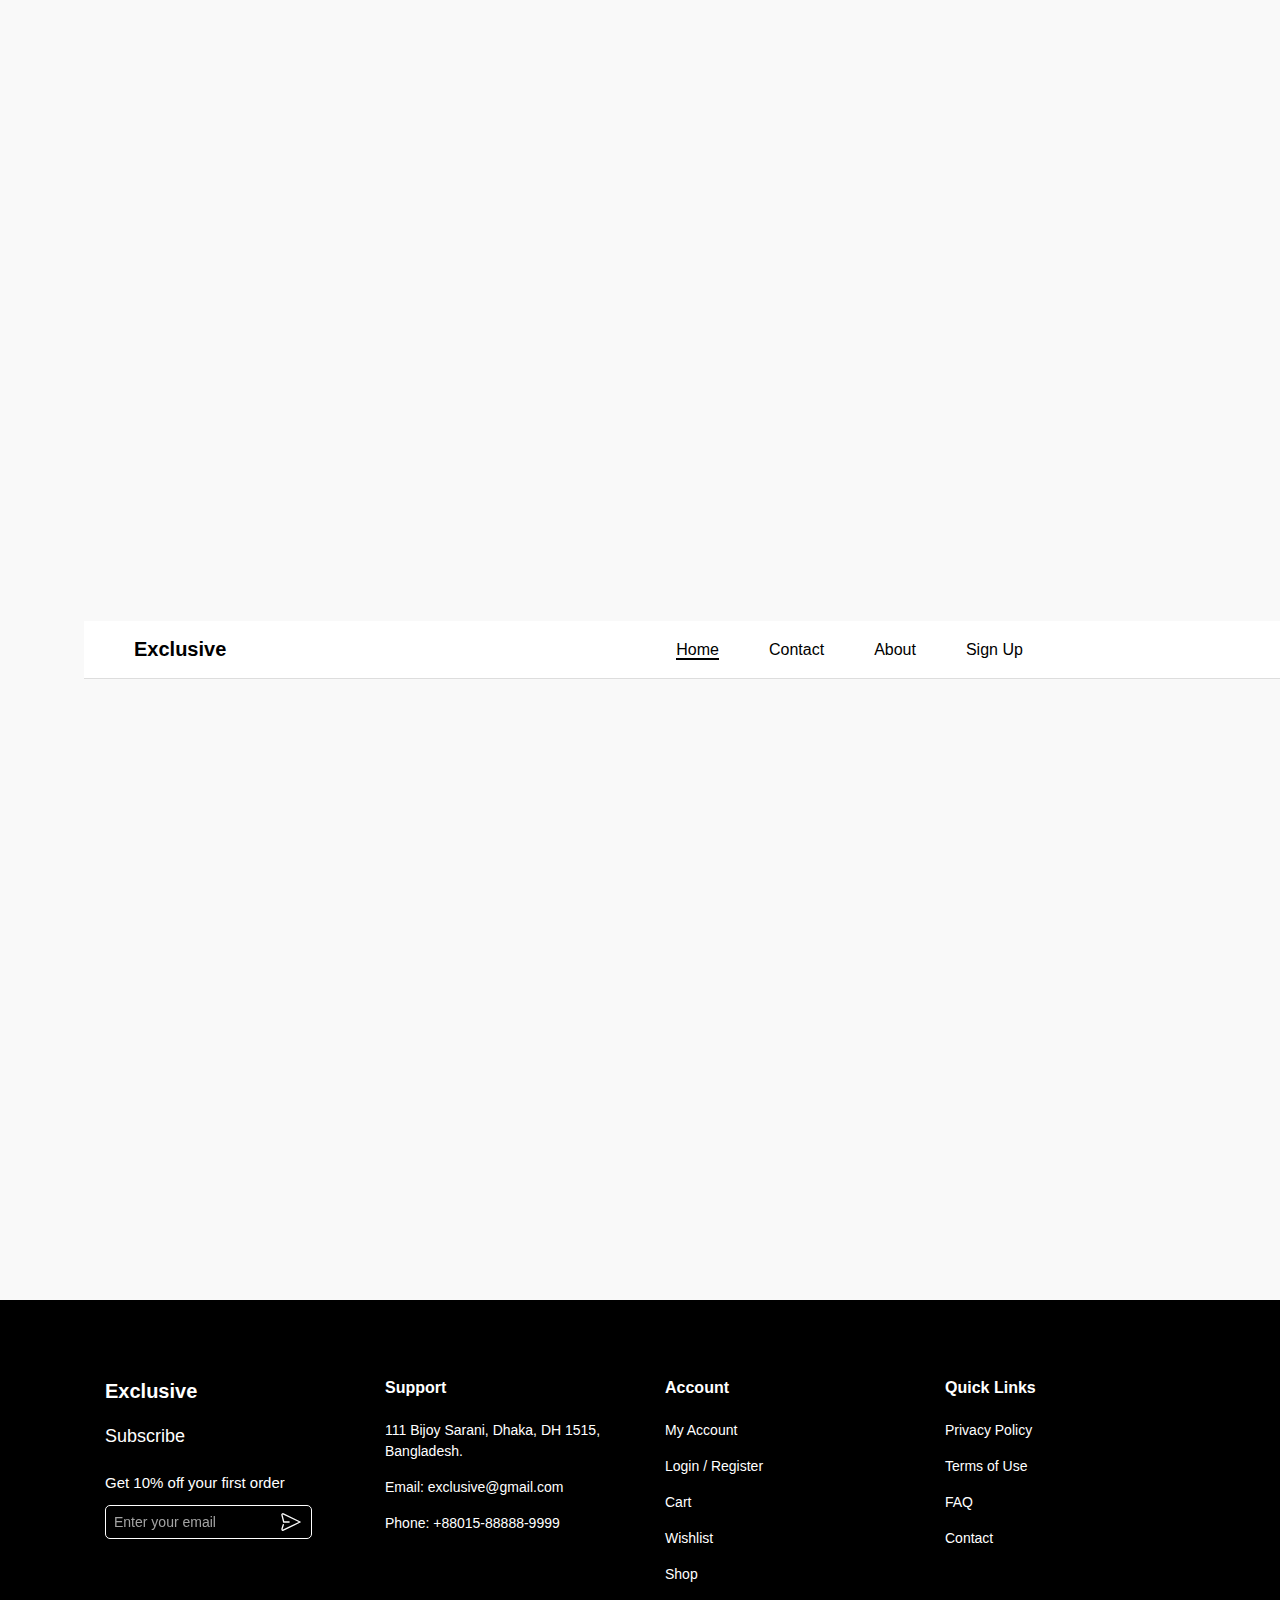
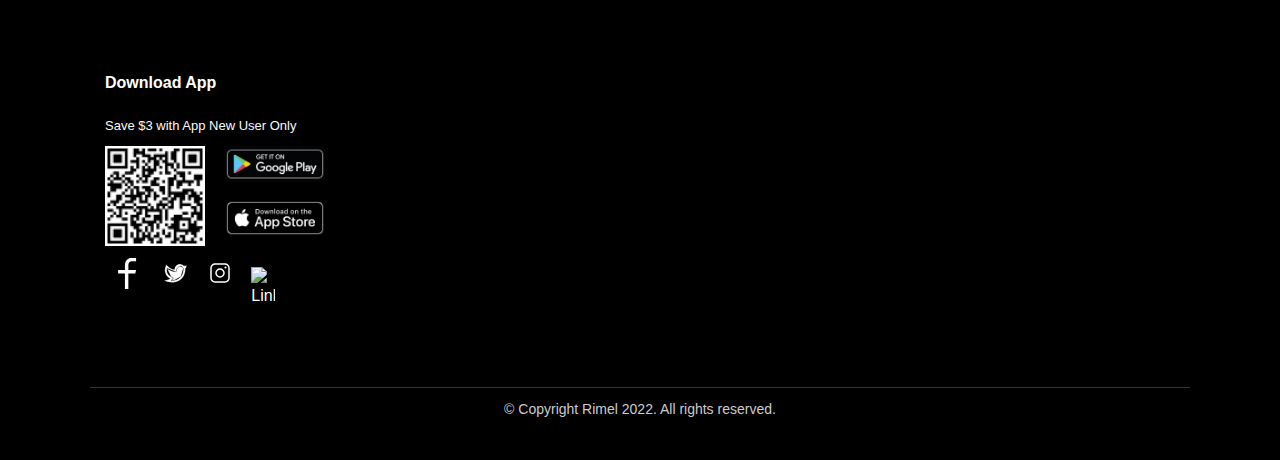
==== commit 33e61069: "Updated offer section styles and layout" ====
--- a/index.html
+++ b/index.html
@@ -7,7 +7,8 @@
   <link rel="stylesheet" href="./css/style.css">
 </head>
 <body>
-  <!-- Header -->
+  <div class="container">
+    <!-- Header -->
   <header>
     <div class="container">
       <div class="logo">Exclusive</div>
@@ -29,266 +30,263 @@
           <a href="#"><img src="./images/Cart.svg" alt="Cart"></a>
         </div>
       </div>
-    </div>
-  </header>
-
-  <!-- Offer Section -->
-  <section class="offer">
-    <div class="offer-text">
-      <h1>
-        <img src="./images/apple.svg" class="apple-logo" alt="Apple Logo"> 
-        iPhone 14 Series
-      </h1>
-      <p class="offer-subtitle">Up to 10% <span>off Voucher</span></p>
-      <h3 class="shop-now">
-        <span>Shop Now</span>
-        <img src="./images/icons arrow-right.svg" class="icon" alt="Arrow Right">
-      </h3>
-    </div>
-    <div class="offer-image">
-      <img src="./images/apple.jpg" alt="iPhone 14">
-    </div>
-  </section>
-
-
-  <!-- Products Section -->
-  <section class="products">
-
-  <!-- Categories Section -->
-  <div class="categories-section" id="categories-section">
-    <div class="categories-heading">
-      <span class="categories-icon"></span> Categories
-    </div>
-    <h2>Browse By Category</h2>
-    <div class="category-list">
-      <div class="category" data-category="phones">
-        <img src="./images/product1.svg" alt="Phones">
-        <p>Phones</p>
+        </div>
+      </header>
+      <!-- Offer Section -->
+      <div class="container">
+        <section class="offer">
+          <div class="offer-text">
+            <h1>
+              <img src="./images/apple.svg" class="apple-logo" alt="Apple Logo"> 
+              iPhone 14 Series
+            </h1>
+            <p class="offer-subtitle">Up to 10% <span>off Voucher</span></p>
+            <h3 class="shop-now">
+              <span>Shop Now</span>
+              <img src="./images/icons arrow-right.svg" class="icon" alt="Arrow Right">
+            </h3>
+          </div>
+          <div class="offer-image">
+            <img src="./images/apple.jpg" alt="iPhone 14">
+          </div>
+        </section>
       </div>
-      <div class="category" data-category="computers">
-        <img src="./images/product2.svg" alt="Computers">
-        <p>Computers</p>
-      </div>
-      <div class="category" data-category="smartwatches">
-        <img src="./images/product3.svg" alt="SmartWatches">
-        <p>SmartWatches</p>
-      </div>
-      <div class="category" data-category="headphones">
-        <img src="./images/product4.svg" alt="Headphones">
-        <p>Headphones</p>
-      </div>
-      <div class="category" data-category="gaming" id="gaming-category">
-        <img src="./images/product5.svg" alt="Gaming">
-        <p>Gaming</p>
-      </div>
-      <div class="category" data-category="camera">
-        <img src="./images/Camera.svg" alt="Camera">
-        <p>Camera</p>
-      </div>
-    </div>
-  </div>  
+      <!-- Products Section -->
+      <section class="products">
+      <!-- Categories Section -->
+      <div class="categories-section" id="categories-section">
+        <div class="categories-heading">
+          <span class="categories-icon"></span> Categories
+        </div>
+        <h2>Browse By Category</h2>
+        <div class="category-list">
+          <div class="category" data-category="phones">
+            <img src="./images/product1.svg" alt="Phones">
+            <p>Phones</p>
+          </div>
+          <div class="category" data-category="computers">
+            <img src="./images/product2.svg" alt="Computers">
+            <p>Computers</p>
+          </div>
+          <div class="category" data-category="smartwatches">
+            <img src="./images/product3.svg" alt="SmartWatches">
+            <p>SmartWatches</p>
+          </div>
+          <div class="category" data-category="headphones">
+            <img src="./images/product4.svg" alt="Headphones">
+            <p>Headphones</p>
+          </div>
+          <div class="category" data-category="gaming" id="gaming-category">
+            <img src="./images/product5.svg" alt="Gaming">
+            <p>Gaming</p>
+          </div>
+          <div class="category" data-category="camera">
+            <img src="./images/Camera.svg" alt="Camera">
+            <p>Camera</p>
+          </div>
+        </div>
+      </div>  
+        <!-- Featured Products -->
+        <div class="featured-product-list">
+          <div class="featured-product">
+            <img src="./images/1.png" alt="Breed Dry Dog Food">
+            <div class="icon-container">
+              <img src="./images/wishlist.svg" alt="wishlist" class="wishlist-icon" />
+              <img src="./images/Quick View.svg" alt="Quick View" class="quick-view-icon" />
+            </div>
+            <h3>Breed Dry Dog Food</h3>
+            <div class="price-rating-container">
+              <p>$100</p>
+              <div class="product-rating">
+                <span class="star full"></span>
+                <span class="star full"></span>
+                <span class="star full"></span>
+                <span class="star empty"></span>
+                <span class="star empty"></span>
+                <h3>(35)</h3>
+              </div>
+            </div>
+          </div>
+          
+          <div class="featured-product">
+            <img src="./images/2.png" alt="Canon DSLR Camera">
+            <div class="icon-container">
+              <img src="./images/wishlist.svg" alt="wishlist" class="wishlist-icon"/>
+              <img src="./images/Quick View.svg" alt="Quick View" class="quick-view-icon" />
+            </div>
+            <h3>Canon EOS DSLR</h3>
+            <div class="price-rating-container">
+              <p>$360</p>
+              <div class="product-rating">
+                <span class="star full"></span>
+                <span class="star full"></span>
+                <span class="star full"></span>
+                <span class="star full"></span>
+                <span class="star empty"></span>
+                <h3>(95)</h3>
+              </div>
+            </div>  
+            <button>Add To Cart</button>
+          </div>
+          <div class="featured-product">
+            <img src="./images/3.png" alt="ASUS Gaming Laptop">
+            <div class="icon-container">
+              <img src="./images/wishlist.svg" alt="wishlist" class="wishlist-icon"/>
+              <img src="./images/Quick View.svg" alt="Quick View" class="quick-view-icon" />
+            </div>
+            <h3>ASUS Gaming Laptop</h3>
+            <div class="price-rating-container">
+              <p>$700</p>
+              <div class="product-rating">
+                <span class="star full"></span>
+                <span class="star full"></span>
+                <span class="star full"></span>
+                <span class="star full"></span>
+                <span class="star full"></span>
+                <h3>(325)</h3>
+              </div>
+            </div>     
+          </div>
+          <div class="featured-product">
+            <img src="./images/4.png" alt="Curology Product Set">
+            <div class="icon-container">
+              <img src="./images/wishlist.svg" alt="wishlist" class="wishlist-icon"/>
+              <img src="./images/Quick View.svg" alt="Quick View" class="quick-view-icon" />
+            </div>
+            <h3>Curology Product Set</h3>
+            <div class="price-rating-container">
+              <p>$500</p>
+              <div class="product-rating">
+                <span class="star full"></span>
+                <span class="star full"></span>
+                <span class="star full"></span>
+                <span class="star full"></span>
+                <span class="star empty"></span>
+                <h3>(145)</h3>
+              </div>
+            </div>  
+          </div>
+          <div class="featured-product">
+            <div class="badge">NEW</div>
+            <img src="./images/5.png" alt="Kids Electric Car">
+            <div class="icon-container">
+              <img src="./images/wishlist.svg" alt="wishlist" class="wishlist-icon" />
+              <img src="./images/Quick View.svg" alt="Quick View" class="quick-view-icon" />
+            </div>
+            <h3>Kids Electric Car</h3>
+            <div class="price-rating-container">
+              <p>$960</p>
+              <div class="product-rating">
+                <span class="star full"></span>
+                <span class="star full"></span>
+                <span class="star full"></span>
+                <span class="star full"></span>
+                <span class="star full"></span>
+                <h3>(65)</h3>
+              </div>
+            </div>
+            <div class="round-container">
+              <div class="circle red1"></div>
+              <div class="circle red"></div>
+            </div>
+          </div>
+          
+          <div class="featured-product">
+            <img src="./images/6.png" alt="Jr. Zoo Soccer Cleats">
+            <div class="icon-container">
+              <img src="./images/wishlist.svg" alt="wishlist" class="wishlist-icon"/>
+              <img src="./images/Quick View.svg" alt="Quick View" class="quick-view-icon" />
+            </div>
+            <h3>Jr. Zoo Soccer Cleats</h3>
+            <div class="price-rating-container">
+              <p>$1160</p>
+              <div class="product-rating">
+                <span class="star full"></span>
+                <span class="star full"></span>
+                <span class="star full"></span>
+                <span class="star full"></span>
+                <span class="star full"></span>
+                <h3>(35)</h3>
+              </div>
+            </div> 
+            <div class="round-container">
+              <div class="circle yellow"></div>
+              <div class="circle red"></div>
+            </div>  
+          </div>
+          <div class="featured-product">
+            <div class="badge">NEW</div>
+            <img src="./images/7.png" alt="GP11 Shooter USB Gamepad">
+            <div class="icon-container">
+              <img src="./images/wishlist.svg" alt="wishlist" class="wishlist-icon"/>
+              <img src="./images/Quick View.svg" alt="Quick View" class="quick-view-icon" />
+            </div>
+            <h3>GP11 Shooter USB Gamepad</h3>
+            <div class="price-rating-container">
+              <p>$660</p>
+              <div class="product-rating">
+                <span class="star full"></span>
+                <span class="star full"></span>
+                <span class="star full"></span>
+                <span class="star full"></span>
+                <span class="star half"></span>
+                <h3>(55)</h3>
+              </div>
+            </div>
+            <div class="round-container">
+              <div class="circle black"></div>
+              <div class="circle red"></div>
+            </div> 
+          </div>
+          <div class="featured-product">
+            <img src="./images/8.png" alt="Quilted Stain Jacket">
+            <div class="icon-container">
+              <img src="./images/wishlist.svg" alt="wishlist" class="wishlist-icon"/>
+              <img src="./images/Quick View.svg" alt="Quick View" class="quick-view-icon" />
+            </div>
+            <h3>Quilted Stain Jacket</h3>
+            <div class="price-rating-container">
+              <p>$660</p>
+              <div class="product-rating">
+                <span class="star full"></span>
+                <span class="star full"></span>
+                <span class="star full"></span>
+                <span class="star full"></span>
+                <span class="star half"></span>
+                <h3>(55)</h3>
+              </div>
+            </div>
+            <div class="round-container">
+              <div class="circle black"></div>
+              <div class="circle red"></div>
+            </div> 
+          </div>
+        </div>
+        <div class="separator-line"></div>
+        <a href="./produts.html" class="btn">View All Products</a>
+      </section>
       
-
-    <!-- Featured Products -->
-    <div class="featured-product-list">
-      <div class="featured-product">
-        <img src="./images/1.png" alt="Breed Dry Dog Food">
-        <div class="icon-container">
-          <img src="./images/wishlist.svg" alt="wishlist" class="wishlist-icon" />
-          <img src="./images/Quick View.svg" alt="Quick View" class="quick-view-icon" />
-        </div>
-        <h3>Breed Dry Dog Food</h3>
-        <div class="price-rating-container">
-          <p>$100</p>
-          <div class="product-rating">
-            <span class="star full"></span>
-            <span class="star full"></span>
-            <span class="star full"></span>
-            <span class="star empty"></span>
-            <span class="star empty"></span>
-            <h3>(35)</h3>
-          </div>
-        </div>
-      </div>
-      
-      <div class="featured-product">
-        <img src="./images/2.png" alt="Canon DSLR Camera">
-        <div class="icon-container">
-          <img src="./images/wishlist.svg" alt="wishlist" class="wishlist-icon"/>
-          <img src="./images/Quick View.svg" alt="Quick View" class="quick-view-icon" />
-        </div>
-        <h3>Canon EOS DSLR</h3>
-        <div class="price-rating-container">
-          <p>$360</p>
-          <div class="product-rating">
-            <span class="star full"></span>
-            <span class="star full"></span>
-            <span class="star full"></span>
-            <span class="star full"></span>
-            <span class="star empty"></span>
-            <h3>(95)</h3>
-          </div>
-        </div>  
-        <button>Add To Cart</button>
-      </div>
-      <div class="featured-product">
-        <img src="./images/3.png" alt="ASUS Gaming Laptop">
-        <div class="icon-container">
-          <img src="./images/wishlist.svg" alt="wishlist" class="wishlist-icon"/>
-          <img src="./images/Quick View.svg" alt="Quick View" class="quick-view-icon" />
-        </div>
-        <h3>ASUS Gaming Laptop</h3>
-        <div class="price-rating-container">
-          <p>$700</p>
-          <div class="product-rating">
-            <span class="star full"></span>
-            <span class="star full"></span>
-            <span class="star full"></span>
-            <span class="star full"></span>
-            <span class="star full"></span>
-            <h3>(325)</h3>
-          </div>
-        </div>     
-      </div>
-      <div class="featured-product">
-        <img src="./images/4.png" alt="Curology Product Set">
-        <div class="icon-container">
-          <img src="./images/wishlist.svg" alt="wishlist" class="wishlist-icon"/>
-          <img src="./images/Quick View.svg" alt="Quick View" class="quick-view-icon" />
-        </div>
-        <h3>Curology Product Set</h3>
-        <div class="price-rating-container">
-          <p>$500</p>
-          <div class="product-rating">
-            <span class="star full"></span>
-            <span class="star full"></span>
-            <span class="star full"></span>
-            <span class="star full"></span>
-            <span class="star empty"></span>
-            <h3>(145)</h3>
-          </div>
-        </div>  
-      </div>
-      <div class="featured-product">
-        <div class="badge">NEW</div>
-        <img src="./images/5.png" alt="Kids Electric Car">
-        <div class="icon-container">
-          <img src="./images/wishlist.svg" alt="wishlist" class="wishlist-icon" />
-          <img src="./images/Quick View.svg" alt="Quick View" class="quick-view-icon" />
-        </div>
-        <h3>Kids Electric Car</h3>
-        <div class="price-rating-container">
-          <p>$960</p>
-          <div class="product-rating">
-            <span class="star full"></span>
-            <span class="star full"></span>
-            <span class="star full"></span>
-            <span class="star full"></span>
-            <span class="star full"></span>
-            <h3>(65)</h3>
-          </div>
-        </div>
-        <div class="round-container">
-          <div class="circle red1"></div>
-          <div class="circle red"></div>
-        </div>
-      </div>
-      
-      <div class="featured-product">
-        <img src="./images/6.png" alt="Jr. Zoo Soccer Cleats">
-        <div class="icon-container">
-          <img src="./images/wishlist.svg" alt="wishlist" class="wishlist-icon"/>
-          <img src="./images/Quick View.svg" alt="Quick View" class="quick-view-icon" />
-        </div>
-        <h3>Jr. Zoo Soccer Cleats</h3>
-        <div class="price-rating-container">
-          <p>$1160</p>
-          <div class="product-rating">
-            <span class="star full"></span>
-            <span class="star full"></span>
-            <span class="star full"></span>
-            <span class="star full"></span>
-            <span class="star full"></span>
-            <h3>(35)</h3>
-          </div>
-        </div> 
-        <div class="round-container">
-          <div class="circle yellow"></div>
-          <div class="circle red"></div>
-        </div>  
-      </div>
-      <div class="featured-product">
-        <div class="badge">NEW</div>
-        <img src="./images/7.png" alt="GP11 Shooter USB Gamepad">
-        <div class="icon-container">
-          <img src="./images/wishlist.svg" alt="wishlist" class="wishlist-icon"/>
-          <img src="./images/Quick View.svg" alt="Quick View" class="quick-view-icon" />
-        </div>
-        <h3>GP11 Shooter USB Gamepad</h3>
-        <div class="price-rating-container">
-          <p>$660</p>
-          <div class="product-rating">
-            <span class="star full"></span>
-            <span class="star full"></span>
-            <span class="star full"></span>
-            <span class="star full"></span>
-            <span class="star half"></span>
-            <h3>(55)</h3>
-          </div>
-        </div>
-        <div class="round-container">
-          <div class="circle black"></div>
-          <div class="circle red"></div>
-        </div> 
-      </div>
-      <div class="featured-product">
-        <img src="./images/8.png" alt="Quilted Stain Jacket">
-        <div class="icon-container">
-          <img src="./images/wishlist.svg" alt="wishlist" class="wishlist-icon"/>
-          <img src="./images/Quick View.svg" alt="Quick View" class="quick-view-icon" />
-        </div>
-        <h3>Quilted Stain Jacket</h3>
-        <div class="price-rating-container">
-          <p>$660</p>
-          <div class="product-rating">
-            <span class="star full"></span>
-            <span class="star full"></span>
-            <span class="star full"></span>
-            <span class="star full"></span>
-            <span class="star half"></span>
-            <h3>(55)</h3>
-          </div>
-        </div>
-        <div class="round-container">
-          <div class="circle black"></div>
-          <div class="circle red"></div>
-        </div> 
-      </div>
-    </div>
-    <div class="separator-line"></div>
-    <a href="./produts.html" class="btn">View All Products</a>
-  </section>
-  
-  <!-- New Section Between Products and Footer -->
-  <section class="extra-info">
-    <div class="info-container">
-      <div class="info-box">
-        <img class="white-icon" src="./images/icon-delivery-1.svg" alt="Free Delivery">
-        <h4>Free and Fast Delivery</h4>
-        <p>Free delivery for all orders over $140</p>
-      </div>
-      <div class="info-box">
-        <img src="./images/Icon-Customer service.svg" alt="Customer Service">
-        <h4>24/7 Customer Service</h4>
-        <p>Friendly 24/7 customer support</p>
-      </div>
-      <div class="info-box">
-        <img src="./images/shield-tick.svg" alt="Money Back">
-        <h4>Money Back Guarantee</h4>
-        <p>We return money within 30 days</p>
-      </div>
-    </div>
-  </section>
+      <!-- New Section Between Products and Footer -->
+      <section class="extra-info">
+        <div class="info-container">
+          <div class="info-box">
+            <img class="white-icon" src="./images/icon-delivery-1.svg" alt="Free Delivery">
+            <h4>Free and Fast Delivery</h4>
+            <p>Free delivery for all orders over $140</p>
+          </div>
+          <div class="info-box">
+            <img src="./images/Icon-Customer service.svg" alt="Customer Service">
+            <h4>24/7 Customer Service</h4>
+            <p>Friendly 24/7 customer support</p>
+          </div>
+          <div class="info-box">
+            <img src="./images/shield-tick.svg" alt="Money Back">
+            <h4>Money Back Guarantee</h4>
+            <p>We return money within 30 days</p>
+          </div>
+        </div>
+      </section>
+  </div>
   <!-- Footer -->
   <footer>
     <div class="footer-container">
--- a/css/style.css
+++ b/css/style.css
@@ -1,1229 +1,1233 @@
 body {
-    font-family: Arial, sans-serif;
-    margin: 0;
-    padding: 0;
+  font-family: Arial, sans-serif;
+  margin: 0;
+  padding: 0;
+
+}
+.container {
+  max-width: 1200px; /* Set a fixed width */
+  margin: 0 auto; /* Center the container */
+  padding: 0 20px; /* Add spacing on both sides */
+}
+
+header {
+  background: #fff;
+  padding: 0;
+  border-bottom: 1px solid #ddd;
+  
+}
+
+header .container {
+  display: flex;
+  align-items: center;
+  justify-content: space-between; /* Distribute items evenly */
+  width: 100%;
+  padding: 0;
+  margin: 0;
+
+}
+
+header .logo {
+  font-size: 20px;
+  font-weight: bold;
+  color: #000;
+  text-align: left;
+  display: flex;
+  align-items: center;
+  margin: 0;
+  padding: 0;
+  margin-left: 50px;
+}
+
+header nav {
+  flex-grow: 1; /* Allow the navigation to take up available space */
+  text-align: center; /* Center align the list */
+}
+header nav ul li a {
+  text-decoration: none; /* Remove default underline */
+  color: #000;
+  position: relative; /* Enable positioning for underline */
+}
+header nav ul li a {
+  text-decoration: none; /* Remove default underline */
+  color: #000; /* Text color */
+  position: relative; /* Needed for ::after positioning */
+}
+
+header nav ul li a::after {
+  content: ""; /* Creates an empty element for the underline */
+  position: absolute; /* Position it relative to the link */
+  left: 0; /* Start underline at the left */
+  bottom: -2px; /* Place it slightly below the text */
+  width: 100%; /* Full width of the text */
+  height: 2px; /* Thickness of the underline */
+  background-color: #000; /* Black underline */
+  visibility: hidden; /* Hide by default */
+  transform: scaleX(0); /* Start with no width */
+  transition: transform 0.3s ease, visibility 0.3s ease; /* Smooth animation */
+}
+
+header nav ul li a:hover::after, /* Show underline on hover */
+header nav ul li a.active::after { /* Or if it’s the active link */
+  visibility: visible;
+  transform: scaleX(1); /* Expand the underline */
+}
+
+
+header nav ul {
+  list-style: none;
+  display: inline-flex; /* Use inline-flex to center in nav */
+  gap: 50px;
+  margin: 0;
+  padding: 0;
+  align-items: center;
+  margin-left: 450px;
+}
+header nav ul li {
+  white-space: nowrap; /* Prevent text wrapping */
+}
+
+
+header nav ul li a {
+  text-decoration: none;
+  color: #000;
+}
+
+header nav ul li a:hover {
+  text-decoration: underline;
+}
+
+header .header-right {
+  display: flex;
+  align-items: center;
+  gap: 20px;
+}
+
+header .search-bar {
+  display: flex;
+  align-items: center;
+  border: 1px solid #ccc;
+  border-radius: 5px;
+  padding: 5px;
+  gap: 5px;
+  margin-left: 300px;
+}
+
+header .search-bar input {
+  border: none;
+  outline: none;
+  padding: 5px;
+}
+
+header .search-bar img {
+  max-height: 20px;
+  cursor: pointer;
+}
+
+header .icons {
+  display: flex;
+  gap: 10px;
+}
+
+header .icons img {
+  max-height: 20px;
+  margin-right: 0;
+}
+
+/* Offer Section Styles */
+.offer {
+  display: flex;
+  justify-content: space-between; /* Space between text and image */
+  align-items: center; /* Vertically align items */
+  background: #000; /* Black background */
+  color: #fff; /* White text */
+  padding: 20px 30px; /* Adjust padding for spacing */
+  border-radius: 10px; /* Rounded corners */
+  margin: 20px auto;
+  max-width: 1600px; /* Restrict width to match the first image */
+  width: 95%; /* Responsive */
+  box-shadow: 0 4px 8px rgba(0, 0, 0, 0.2);
+}
+
+.apple-logo {
+  width: 40px;
+  height: auto;
+  margin-right: 10px;
+  vertical-align: middle; /* Align with text */
+  opacity: 1; /* Ensure visibility */
+}
+
+.offer-text h1 {
+  font-family: "Poppins", sans-serif;
+  font-size: 24px;
+  font-weight: 600;
+  line-height: 1.5;
+  text-align: left; /* Align text left */
+  margin-bottom: 10px; /* Spacing below */
+  display: flex;
+  align-items: center;
+}
+
+/* Offer subtitle (P) styles */
+.offer-subtitle {
+  font-family: "Inter", sans-serif;
+  font-size: 48px;
+  font-weight: 600;
+  line-height: 1.2;
+  letter-spacing: 0.04em;
+  text-align: left; /* Left-align as per requirement */
+  margin-top: 10px;
+}
+
+.offer-subtitle span {
+  display: block;
+  margin-top: 10px; /* Space between "Up to 10%" and "off Voucher" */
+}
+
+/* Shop Now styles */
+.shop-now {
+  display: flex;
+  align-items: center;
+  gap: 10px; /* Space between text and arrow icon */
+  margin-top: 20px;
+  text-align: left;
+}
+
+.shop-now span {
+  font-size: 16px;
+  font-weight: bold;
+  color: #fff;
+  text-decoration: underline;
+  text-decoration-color: #fff;
+}
+
+.shop-now .icon {
+  width: 20px;
+  height: auto;
+}
+/* Products Section */
+.products {
+  margin: 40px auto;
+  padding: 20px;
+  text-align: center;
+}
+
+.products h2 {
+  font-size: 1.8rem;
+  margin-bottom: 20px;
+  text-align: left;
+}
+
+/* Category List */
+.category-list {
+  display: grid;
+  grid-template-columns: repeat(6, 1fr);
+  gap: 20px;
+  margin-bottom: 40px;
+}
+.categories-section {
+  margin: 20px 0;
+}
+
+.categories-heading {
+  font-family: Poppins, sans-serif;
+  font-size: 16px;
+  font-weight: 600;
+  line-height: 20px;
+  text-align: left;
+  color: #FF0000; /* Red color for text */
+  display: flex;
+  align-items: center;
+  gap: 8px; /* Space between icon and text */
+  margin-bottom: 10px;
+}
+.categories-icon {
+  display: inline-block;
+  width: 15px; /* Adjust size of the icon */
+  height: 28px;
+  background-color: #FF0000; /* Red color for the icon */
+  border-radius: 2px;
+}
+
+
+.categories-section h2 {
+  font-family: Poppins, sans-serif;
+  font-size: 24px;
+  font-weight: 700;
+  text-align: left;
+  margin: 10px 0 20px; /* Space between heading and subheading */
+}
+
+.category {
+  text-align: center;
+  border: 1px solid #ddd;
+  border-radius: 8px;
+  padding: 15px;
+  transition: box-shadow 0.3s ease;
+}
+
+.category img {
+  max-width: 60px; /* Resizes images */
+  margin-bottom: 10px;
+}
+
+.category p {
+  font-size: 1rem;
+  font-weight: bold;
+}
+
+.category:hover {
+  box-shadow: 0 4px 8px rgba(0, 0, 0, 0.2);
+  cursor: pointer;
+}
+
+/* Product List */
+.product-list {
+  display: grid;
+  grid-template-columns: repeat(4, 1fr);
+  gap: 20px;
+}
+
+.product {
+  border: 1px solid #ddd;
+  border-radius: 10px;
+  padding: 15px;
+  text-align: center;
+  transition: box-shadow 0.3s ease;
+}
+
+.product img {
+  width: 100%;
+  max-height: 200px;
+  object-fit: contain;
+  margin-bottom: 10px;
+}
+
+.product h3 {
+  font-size: 1.2rem;
+  margin: 10px 0;
+  text-align: left;
+}
+
+.product p {
+  font-size: 1rem;
+  font-weight: bold;
+  color: #444;
+}
+
+.product button {
+  background-color: #000;
+  color: #fff;
+  border: none;
+  padding: 10px 20px;
+  border-radius: 5px;
+  cursor: pointer;
+  transition: background-color 0.3s;
+}
+
+.product button:hover {
+  background-color: #444;
+}
+
+.product:hover {
+  box-shadow: 0 4px 8px rgba(0, 0, 0, 0.3);
+}
+
+.featured-product-list {
+  display: grid;
+  grid-template-columns: repeat(4, 1fr); /* 4 columns */
+  gap: 20px; /* Space between products */
+  margin: 20px auto;
+  max-width: 1200px;
+}
+
+.featured-product {
+  border: 1px solid #ddd;
+  border-radius: 10px;
+  padding: 15px;
+  text-align: center;
+  background: #fff;
+  box-shadow: 0 2px 5px rgba(0, 0, 0, 0.1);
+  transition: transform 0.3s, box-shadow 0.3s;
+  position: relative;
+}
+.icon-container {
+  position: absolute; /* Allow custom positioning */
+  top: 10px; /* Adjust distance from the top of the `.featured-product` */
+  right: 10px; /* Position the icons on the right side */
+  display: flex; /* Use flexbox for layout */
+  flex-direction: column; /* Stack the icons vertically */
+  gap: 10px; /* Space between the icons */
+}
+
+.icon-container img {
+  width: 30px; /* Adjust icon size */
+  height: 30px;
+  background-color: white; /* Optional: Add a white background */
+  border-radius: 50%; /* Optional: Make the icons circular */
+  padding: 5px; /* Optional: Add some padding inside the circle */
+  box-shadow: 0 2px 4px rgba(0, 0, 0, 0.2); /* Optional: Add a shadow */
+}
+.featured-product img {
+  width: 100%;
+  max-height: 150px;
+  object-fit: contain;
+  margin-bottom: 10px;
+  border-bottom: 1px solid #eee;
+  padding-bottom: 10px;
+}
+.product-rating {
+  display: inline-flex; 
+  align-items: center; 
+  margin-left: 10px;
+  gap: 5px; 
+  color: red; 
+}
+
+/* Star Styles */
+.star {
+  display: inline-block;
+  width: 20px;
+  height: 20px;
+  background-color: lightgray; /* Default color for empty stars */
+  clip-path: polygon(50% 0%, 61% 35%, 98% 35%, 68% 57%, 79% 91%, 50% 70%, 21% 91%, 32% 57%, 2% 35%, 39% 35%);
+}
+
+/* Full Stars */
+.star.full {
+  background-color: red; /* Full stars in red */
+}
+
+/* Empty Stars */
+.star.empty {
+  background-color: lightgray; /* Empty stars in gray */
+}
+
+/* Adjust the Number Rating */
+.product-rating h3 {
+  margin: 0; /* Remove extra space around the number */
+  color: red; /* Ensure number rating is also red */
+}
+.featured-product {
+  display: flex;
+  flex-direction: column;
+  align-items: center;
+  text-align: center;
+  border: 1px solid #ddd;
+  padding: 20px;
+  margin: 10px;
+  border-radius: 8px;
+  background-color: #fff;
+}
+.price-rating-container {
+  display: flex;
+  align-items: center;
+  justify-content: space-between;
+  gap: 10px; 
+  margin-top: 10px; 
+}
+.separator-line {
+  width: 100%; 
+  height: 2px; 
+  background-color: #ccc;
+  margin: 10px 0; 
+}
+
+.featured-product h3 {
+  font-size: 1.1rem;
+  font-weight: 600;
+  margin: 10px 0;
+}
+.featured-product p {
+  font-size: 1rem;
+  color: red;
+  margin: 0;
+  display: inline-block;
+
+}
+
+.featured-product button {
+  background-color: #000;
+  color: #fff;
+  border: none;
+  padding: 10px 15px;
+  border-radius: 5px;
+  font-size: 0.9rem;
+  cursor: pointer;
+  transition: background-color 0.3s ease-in-out;
+}
+
+.featured-product button:hover {
+  background-color: #444;
+}
+
+.featured-product:hover {
+  transform: translateY(-5px);
+  box-shadow: 0 5px 15px rgba(0, 0, 0, 0.2);
+}
+@media (max-width: 768px) {
+  .footer-container {
+    flex-direction: column;
+    text-align: center;
   }
-  header {
-    background: #fff;
-    padding: 0;
-    border-bottom: 1px solid #ddd;
-    
+}
+/* General Button Style */
+.btn {
+  display: inline-block;
+  padding: 12px 20px;
+  font-size: 16px;
+  font-weight: bold;
+  color: #fff;
+  background-color:#DB4444;
+  ; /* Blue color */
+  border: none;
+  border-radius: 5px;
+  text-align: center;
+  text-decoration: none;
+  cursor: pointer;
+  transition: background-color 0.3s ease, transform 0.2s ease;
+}
+
+/* Hover Effect for Buttons */
+.btn:hover {
+  background-color: #0056b3;
+  transform: scale(1.05);
+}
+
+/* View All Products Button Specific Style */
+.view-all-btn {
+  margin: 20px auto; /* Center the button */
+  display: block;
+  width: fit-content;
+  box-shadow: 0 4px 6px rgba(0, 0, 0, 0.1); /* Add a slight shadow */
+}
+/*footer */
+
+footer {
+  background-color: #000; 
+  color: #fff; 
+  padding: 40px 90px;
+}
+
+.footer-container {
+  display: flex;
+  flex-wrap: wrap; 
+  justify-content: space-between; 
+  gap: 20px; 
+  padding: 20px 0; 
+}
+.footer-section input[type="email"]::placeholder {
+  color: #ccc; 
+}
+
+.footer-section ul li a:hover {
+  color: #007BFF; 
+}
+
+.footer-section input[type="email"] {
+  width: 90%; 
+  padding: 10px; 
+  margin-top: 10px; 
+  border: 1px solid #fff; 
+  background-color: #000; 
+  color: #fff;
+  border-radius: 5px; 
+}
+
+
+.footer-section button {
+  padding: 10px 15px;
+  background-color: #007BFF;
+  color: #fff;
+  border: none;
+  border-radius: 5px;
+  cursor: pointer;
+  transition: background-color 0.3s;
+}
+
+.footer-section button:hover {
+  background-color: #0056b3; 
+}
+
+.footer-section .app-links a img {
+  max-width: 120px;
+  margin-right: 10px;
+}
+
+.footer-bottom {
+  margin-top: 20px;
+  border-top: 1px solid #333;
+  padding-top: 10px;
+  font-size: 0.9rem;
+  text-align: center;
+}
+
+.footer-container {
+  display: flex;
+  flex-wrap: wrap; 
+  justify-content: space-between; 
+  gap: 20px; 
+  padding: 20px 0; 
+}
+
+.footer-section {
+  flex: 1 1 250px; 
+  text-align: left; 
+  margin-bottom: 20px;
+  padding: 15px;
+  box-sizing: border-box; 
+}
+
+.footer-section a {
+  color: #fff; 
+  text-decoration: none;
+}
+
+.footer-section a:hover {
+  color: #007BFF; 
+}
+
+.footer-section h3, .footer-section h4 {
+  font-size: 16px;
+  margin-bottom: 20px;
+  text-align: left; 
+}
+.footer-section h2 {
+  font-size: 20px;
+  margin-bottom: 15px;
+  text-align: left;
+}
+.subscribe-text {
+  font-size: 18px;
+  margin-bottom: 20px; 
+}
+.offer-text{
+  margin-bottom: 10px;
+  font-size: 15px;
+}
+.save-text {
+  font-size: 13px; 
+  color: #FAFAFA;
+
+  text-align: left;
+  margin-bottom: 9px; 
+}
+
+.footer-section ul {
+  list-style: none;
+  padding: 0;
+  margin: 0;
+  text-align: left;
+}
+.email-input {
+  width: 100%;
+  padding: 10px;
+  margin-top: 10px;
+}
+
+.footer-section ul li {
+  margin-bottom: 15px;
+  font-size: 14px;
+  line-height: 1.5;
+}
+.app-links {
+  display: flex;
+  align-items: flex-start;
+  justify-content: flex-start; 
+  gap: 10px; 
+}
+
+.qr-code {
+  width: 100px;
+  display: block;
+  margin: 0;
+  float: left;
+}
+
+.store-links a img {
+  max-width: 120px; /
+}
+
+.social-icons img {
+  width: 35px; 
+  height: 35px; 
+  object-fit: contain; 
+  margin: 10px 5px;
+  display: inline-block; 
+}
+.social-icons img[alt="Facebook"] {
+  width: 35px !important;
+  height: 35px !important;
+  transform: scale(0.9) !important; 
+  object-fit: contain !important; 
+}
+
+.store-links a {
+  display: block; 
+}
+.store-links {
+  display: flex; 
+  flex-direction: column;
+  gap: 10px; 
+}
+.footer-bottom {
+  margin-top: 20px;
+  border-top: 1px solid #333;
+  padding-top: 10px;
+  font-size: 0.9rem;
+  text-align: center;
+}
+.footer-section ul li a {
+  color: #fff;
+  text-decoration: none;
+}
+@media (max-width: 768px) {
+  .footer-container {
+    flex-direction: column;
+    align-items: center;
+    gap: 15PX;
+    padding: 10px;
   }
-  
-  header .container {
-    display: flex;
+  .footer-section {
+    margin: 0 0 15px 0;
+    text-align: center;
+  }
+  .app-links {
+    flex-direction: column;
     align-items: center;
-    justify-content: space-between; /* Distribute items evenly */
-    width: 100%;
-    padding: 0;
-    margin: 0;
-  
   }
-  
-  header .logo {
-    font-size: 20px;
-    font-weight: bold;
-    color: #000;
-    text-align: left;
-    display: flex;
-    align-items: center;
-    margin: 0;
-    padding: 0;
-    margin-left: 50px;
+  .store-links a img {
+    margin-bottom: 15px;
   }
-  
-  header nav {
-    flex-grow: 1; /* Allow the navigation to take up available space */
-    text-align: center; /* Center align the list */
-  }
-  header nav ul li a {
-    text-decoration: none; /* Remove default underline */
-    color: #000;
-    position: relative; /* Enable positioning for underline */
-  }
-  header nav ul li a {
-    text-decoration: none; /* Remove default underline */
-    color: #000; /* Text color */
-    position: relative; /* Needed for ::after positioning */
-  }
-  
-  header nav ul li a::after {
-    content: ""; /* Creates an empty element for the underline */
-    position: absolute; /* Position it relative to the link */
-    left: 0; /* Start underline at the left */
-    bottom: -2px; /* Place it slightly below the text */
-    width: 100%; /* Full width of the text */
-    height: 2px; /* Thickness of the underline */
-    background-color: #000; /* Black underline */
-    visibility: hidden; /* Hide by default */
-    transform: scaleX(0); /* Start with no width */
-    transition: transform 0.3s ease, visibility 0.3s ease; /* Smooth animation */
-  }
-  
-  header nav ul li a:hover::after, /* Show underline on hover */
-  header nav ul li a.active::after { /* Or if it’s the active link */
-    visibility: visible;
-    transform: scaleX(1); /* Expand the underline */
-  }
+}
+
+.footer-section input[type="email"] {
+  width: 90%; 
+  padding: 8px; 
+  margin: 0 auto; 
+  border: 1px solid #fff;
+  background-color: #000; 
+  color: #fff; 
+  border-radius: 5px; 
+}
+
+.footer-section input[type="email"]::placeholder {
+  color: #ccc;
+}
+
+.footer-section button {
+  display: none; 
+}
+.product-list {
+  padding: 40px 20px;
+  background-color: #f9f9f9;
+  display: grid;
+  grid-template-columns: repeat(4, 1fr); 
+  gap: 20px;
+  margin: 20px auto;
+  max-width: 1200px;
+}
+
+.product-list h2 {
+  text-align: center;
+  font-size: 28px;
+  color: #333;
+  margin-bottom: 20px;
+}
+
+/* Product Grid */
+.products-grid {
+  display: grid;
+  grid-template-columns: repeat(auto-fit, minmax(200px, 1fr));
+  gap: 20px;
+  max-width: 1200px;
+  margin: 0 auto;
+}
+
+/* Individual Product */
+.product {
+  background: #fff;
+  border: 1px solid #ddd;
+  border-radius: 8px;
+  text-align: center;
+  padding: 15px;
+  transition: transform 0.3s ease, box-shadow 0.3s ease;
+}
+
+.product:hover {
+  transform: scale(1.05);
+  box-shadow: 0 5px 15px rgba(0, 0, 0, 0.2);
+}
+
+.product img {
+  width: 100%;
+  max-height: 150px;
+  object-fit: contain;
+  margin-bottom: 10px;
+  border-bottom: 1px solid #eee;
+  padding-bottom: 10px;
+}
+
+.product-name {
+  font-size: 16px;
+  color: #555;
+  margin-bottom: 5px;
+}
+
+.product-price {
+  font-size: 18px;
+  font-weight: bold;
+  color: #222;
+  margin-bottom: 10px;
+}
+
+/* Buttons for Actions */
+.product-actions {
+  display: flex;
+  justify-content: space-around;
+  gap: 10px;
+}
+
+.add-to-cart, .wishlist {
+  padding: 8px 12px;
+  font-size: 14px;
+  border: none;
+  border-radius: 4px;
+  cursor: pointer;
+}
+
+.add-to-cart {
+  background-color: #28a745;
+  color: white;
+}
+
+.wishlist {
+  background-color: #ff6347;
+  color: white;
+}
+
+.add-to-cart:hover {
+  background-color: #218838;
+}
+
+.wishlist:hover {
+  background-color: #dc3545;
+}
+/* General Reset */
+* {
+  margin: 0;
+  padding: 0;
+  box-sizing: border-box;
+}
+
+/* Body Styling */
+body {
+  font-family: 'Arial', sans-serif;
+  line-height: 1.6;
+  color: #333;
+  background-color: #f9f9f9;
+}
+
+/* Header */
+header {
+  background-color: #fff;
+  border-bottom: 1px solid #ddd;
+  padding: 10px 0;
+}
+
+.container {
+  width: 90%;
+  max-width: 1200px;
+  margin: 0 auto;
+  display: flex;
+  justify-content: space-between;
+  align-items: center;
+}
+
+.logo {
+  font-size: 24px;
+  font-weight: bold;
+  color: #333;
+}
+
+nav ul {
+  list-style: none;
+  display: flex;
+  gap: 20px;
+}
+
+nav ul li a {
+  text-decoration: none;
+  color: #333;
+  font-weight: 500;
+}
+
+.header-right {
+  display: flex;
+  align-items: center;
+  gap: 15px;
+}
+
+.header-right input {
+  padding: 5px 10px;
+  border: 1px solid #ddd;
+  border-radius: 5px;
+}
+
+.icons a img {
+  width: 20px;
+  height: 20px;
+}
+
+/* Product Details */
+.product-details {
+  width: 90%;
+  max-width: 1200px;
+  margin: 20px auto;
+  display: flex;
+  gap: 40px;
+  background: #fff;
+  padding: 20px;
+  border-radius: 10px;
+  box-shadow: 0px 4px 6px rgba(0, 0, 0, 0.1);
+}
+
+.product-details img {
+  width: 300px;
+  border: 1px solid #ddd;
+  border-radius: 10px;
+}
+
+.product-details h2 {
+  font-size: 28px;
+  color: #333;
+}
+
+.product-details p {
+  font-size: 20px;
+  font-weight: bold;
+  color: #555;
+}
+
+
+
+.app-links img {
+  width: 100px; /* Adjust the size of QR and store icons */
+  margin-right: 10px;
+}
+
+.social-icons a img {
+  width: 24px;
+  margin-right: 10px;
+}
+
+.footer-bottom {
+  text-align: center;
+  margin-top: 20px;
+  font-size: 14px;
+  color: #ccc;
+}
+
+.email-input {
+  width: 100%;
+  max-width: 300px;
+  padding: 10px 40px;
+  font-size: 14px;
+  color: #000;
+  background-color: #fff;
+  border: 1px solid #fff; /* Add white border line */
+  border-radius: 5px;
+  background-image: url('../images/send.svg');
+  background-size: 20px 20px;
+  background-repeat: no-repeat;
+  background-position: right 10px center;
+  box-sizing: border-box;
+}
+
+.email-input::placeholder {
+  color: #fff;
+  opacity: 0.8;
+}
+
+.email-input:focus {
+  outline: none;
+  border-color: #ffcc00;
+}
+
+
+.products-grid {
+  border-radius: 10px;
+  padding: 20px;
+  text-align: center;
+  transition: transform 0.3s, box-shadow 0.3s;
+  grid-template-columns: repeat(4, 1fr);
   
   
-  header nav ul {
-    list-style: none;
-    display: inline-flex; /* Use inline-flex to center in nav */
-    gap: 50px;
+}
+.product-listo {
+    max-width: 100%; /* or any fixed value */
+    overflow: hidden;
+  
+}
+.product-card{
+  border: 1px solid #ddd;
+  border-radius: 10px;
+  padding: 15px;
+  text-align: center;
+  background: #fff;
+  box-shadow: 0 2px 5px rgba(0, 0, 0, 0.1);
+  transition: transform 0.3s, box-shadow 0.3s;
+}
+.product-image {
+  width: 115px;
+  height: 180px;
+  object-fit: contain;
+  margin-bottom: 10px;
+  border-bottom: 1px solid #eee;
+  padding-bottom: 10px;
+  left: 38;
+  align-items: center;
+}
+.product-name {
+  font-size: 1.1rem;
+  font-weight: 600;
+  margin: 10px 0;
+}
+.product-rating {
+  display: flex;
+  align-items: center;
+}
+.product-price{
+  color: #dc3545;
+}
+.star {
+  width: 20px;
+  height: 20px;
+  display: inline-block;
+  background-color: #ddd;
+  clip-path: polygon(
+    50% 0%,
+    61% 35%,
+    98% 35%,
+    68% 57%,
+    79% 91%,
+    50% 70%,
+    21% 91%,
+    32% 57%,
+    2% 35%,
+    39% 35%
+  );
+  margin-right: 5px;
+}
+
+.star.full {
+  background-color: #ffd700; 
+}
+
+.star.half {
+  background: linear-gradient(
+    to right,
+    #ffd700 50%, 
+    #ddd 50% 
+  );
+}
+
+.star.empty {
+  background-color: #ddd; 
+}
+.product-rating h3 {
+  color: #666;
+}
+.product-image {
+  position: relative;
+  display: inline-block;
+}
+
+.main-image {
+  width: 100%;
+  display: block;
+}
+
+.overlay-icons {
+  position: absolute;
+  top: 8px;
+  right: 8px;
+  display: flex;
+  flex-direction: column;
+  gap: 8px;
+}
+
+.overlay-icons img {
+  background-color: white;
+  padding: 5px;
+  border-radius: 50%;
+  box-shadow: 0 2px 5px rgba(0, 0, 0, 0.2);
+  width: 24px;
+  height: 24px;
+}
+.product-details1{
+  background: #f9f9f9;
+  padding: 20px;
+  border: 1px solid #ddd;
+  border-radius: 8px;
+}
+
+.product-details1 img {
+  width: 300px;
+  border-radius: 8px;
+  align-items: center;
+}
+
+.product-details1 h2 {
+  margin: 15px 0;
+  font-size: 24px;
+}
+
+.product-details1 p {
+  font-size: 20px;
+  color: #333;
+}
+
+.product-rating {
+  margin: 10px 0;
+  
+}
+
+.product-rating .star {
+  display: inline-block;
+  width: 20px;
+  height: 20px;
+  background-size: cover;
+}
+.buy-now-btn {
+  background: #007bff;
+  color: white;
+  border: none;
+  padding: 10px 20px;
+  font-size: 16px;
+  border-radius: 5px;
+  cursor: pointer;
+  margin-top: 15px;
+}
+
+.buy-now-btn:hover {
+  background: #0056b3;
+}
+.icon {
+  filter: invert(1) brightness(2);
+}
+.extra-info {
+  background-color: #f9f9f9;
+  padding: 20px 0;
+}
+
+.info-container {
+  display: flex;
+  justify-content: space-around;
+  align-items: center;
+  max-width: 1200px;
+  margin: 0 auto;
+}
+
+.info-box {
+  text-align: center;
+  padding: 10px;
+}
+
+.info-box img {
+  width: 70px;
+  height: auto;
+  margin-bottom: 10px;
+  background-color: #000;
+  padding: 10px;
+  border: 8px solid #ccc;
+  border-radius: 50%;
+}
+
+.info-box h4 {
+  font-size: 18px;
+  margin: 5px 0;
+}
+.info-box p {
+  font-size: 14px;
+  color: #666;
+}
+.round-container {
+  display: flex;
+  gap: 8px; /* Space between the circles */
+  margin-top: 8px; /* Space above the circles */
+}
+
+.circle {
+  width: 20px; /* Size of the circle */
+  height: 20px; /* Size of the circle */
+  border-radius: 50%; /* Makes it circular */
+}
+.badge {
+  position: absolute;
+  top: 10px;
+  left: 10px;
+  background-color: #28a745;
+  color: white;
+  padding: 5px 10px;
+  font-size: 12px;
+  border-radius: 5px;
+}
+.badgeo {
+  position: absolute;
+  top: 10px;
+  left: 10px;
+  background-color: red;
+  color: #fff;
+  padding: 5px 10px;
+  font-size: 12px;
+  border-radius: 5px;
+}
+.round-container {
+  display: flex;
+  gap: 10px;
+  margin-top: 10px;
+}
+
+.circle {
+  width: 20px;
+  height: 20px;
+  border-radius: 50%;
+  border: 1px solid #ccc;
+}
+
+
+.circle.yellow {
+  background-color: yellow;
+  border: 2px solid #000; 
+}
+
+.circle.red {
+  background-color: red; 
+}
+
+.circle.black {
+  background-color: black;
+}
+.circle.red1 {
+  background-color: red;
+  border: 2px solid #000; 
+}
+.breadcrumb {
+  padding: 50px 80px; 
+  font-size: 0.9rem;
+  margin-bottom: 20px; 
+  }
+
+  .breadcrumb a {
+      text-decoration: none;
+      color: #555;
+  }
+
+  .breadcrumb a:hover {
+      text-decoration: underline;
+  }
+
+  .breadcrumb p {
     margin: 0;
-    padding: 0;
-    align-items: center;
-    margin-left: 450px;
   }
-  header nav ul li {
-    white-space: nowrap; /* Prevent text wrapping */
-  }
-  
-  
-  header nav ul li a {
-    text-decoration: none;
-    color: #000;
-  }
-  
-  header nav ul li a:hover {
-    text-decoration: underline;
-  }
-  
-  header .header-right {
-    display: flex;
-    align-items: center;
-    gap: 20px;
-  }
-  
-  header .search-bar {
-    display: flex;
-    align-items: center;
-    border: 1px solid #ccc;
-    border-radius: 5px;
-    padding: 5px;
-    gap: 5px;
-    margin-left: 300px;
-  }
-  
-  header .search-bar input {
-    border: none;
-    outline: none;
-    padding: 5px;
-  }
-  
-  header .search-bar img {
-    max-height: 20px;
-    cursor: pointer;
-  }
-  
-  header .icons {
-    display: flex;
-    gap: 10px;
-  }
-  
-  header .icons img {
-    max-height: 20px;
-    margin-right: 0;
-  }
-  
-  /* Offer Section Styles */
-  .offer {
-    display: flex;
-    justify-content: space-between; /* Space between text and image */
-    align-items: center; /* Vertically align items */
-    background: #000; /* Black background */
-    color: #fff; /* White text */
-    padding: 20px 40px; /* Adjust padding for spacing */
-    border-radius: 10px; /* Rounded corners */
-    margin: 20px auto;
-    max-width: 100%; /* Center the section */
-    box-shadow: 0 4px 8px rgba(0, 0, 0, 0.2);
-  }
-  
-  .apple-logo {
-    width: 40px;
-    height: auto;
-    margin-right: 10px;
-    vertical-align: middle; /* Align with text */
-    opacity: 1; /* Ensure visibility */
-  }
-  
-  .offer-text h1 {
-    font-family: "Poppins", sans-serif;
-    font-size: 24px;
-    font-weight: 600;
-    line-height: 1.5;
-    text-align: left; /* Align text left */
-    margin-bottom: 10px; /* Spacing below */
-    display: flex;
-    align-items: center;
-  }
-  
-  /* Offer subtitle (P) styles */
-  .offer-subtitle {
-    font-family: "Inter", sans-serif;
-    font-size: 48px;
-    font-weight: 600;
-    line-height: 1.2;
-    letter-spacing: 0.04em;
-    text-align: left; /* Left-align as per requirement */
-    margin-top: 10px;
-  }
-  
-  .offer-subtitle span {
-    display: block;
-    margin-top: 10px; /* Space between "Up to 10%" and "off Voucher" */
-  }
-  
-  /* Shop Now styles */
-  .shop-now {
-    display: flex;
-    align-items: center;
-    gap: 10px; /* Space between text and arrow icon */
-    margin-top: 20px;
-    text-align: left;
-  }
-  
-  .shop-now span {
-    font-size: 16px;
-    font-weight: bold;
-    color: #fff;
-    text-decoration: underline;
-    text-decoration-color: #fff;
-  }
-  
-  .shop-now .icon {
-    width: 20px;
-    height: auto;
-  }
-  /* Products Section */
-  .products {
-    margin: 40px auto;
-    padding: 20px;
-    text-align: center;
-  }
-  
-  .products h2 {
-    font-size: 1.8rem;
-    margin-bottom: 20px;
-    text-align: left;
-  }
-  
-  /* Category List */
-  .category-list {
-    display: grid;
-    grid-template-columns: repeat(6, 1fr);
-    gap: 20px;
-    margin-bottom: 40px;
-  }
-  .categories-section {
-    margin: 20px 0;
-  }
-  
-  .categories-heading {
-    font-family: Poppins, sans-serif;
-    font-size: 16px;
-    font-weight: 600;
-    line-height: 20px;
-    text-align: left;
-    color: #FF0000; /* Red color for text */
-    display: flex;
-    align-items: center;
-    gap: 8px; /* Space between icon and text */
-    margin-bottom: 10px;
-  }
-  .categories-icon {
-    display: inline-block;
-    width: 15px; /* Adjust size of the icon */
-    height: 28px;
-    background-color: #FF0000; /* Red color for the icon */
-    border-radius: 2px;
-  }
-  
-  
-  .categories-section h2 {
-    font-family: Poppins, sans-serif;
-    font-size: 24px;
-    font-weight: 700;
-    text-align: left;
-    margin: 10px 0 20px; /* Space between heading and subheading */
-  }
-  
-  .category {
-    text-align: center;
-    border: 1px solid #ddd;
-    border-radius: 8px;
-    padding: 15px;
-    transition: box-shadow 0.3s ease;
-  }
-  
-  .category img {
-    max-width: 60px; /* Resizes images */
-    margin-bottom: 10px;
-  }
-  
-  .category p {
-    font-size: 1rem;
-    font-weight: bold;
-  }
-  
-  .category:hover {
-    box-shadow: 0 4px 8px rgba(0, 0, 0, 0.2);
-    cursor: pointer;
-  }
-  
-  /* Product List */
-  .product-list {
-    display: grid;
-    grid-template-columns: repeat(4, 1fr);
-    gap: 20px;
-  }
-  
-  .product {
-    border: 1px solid #ddd;
-    border-radius: 10px;
-    padding: 15px;
-    text-align: center;
-    transition: box-shadow 0.3s ease;
-  }
-  
-  .product img {
-    width: 100%;
-    max-height: 200px;
-    object-fit: contain;
-    margin-bottom: 10px;
-  }
-  
-  .product h3 {
-    font-size: 1.2rem;
-    margin: 10px 0;
-    text-align: left;
-  }
-  
-  .product p {
-    font-size: 1rem;
-    font-weight: bold;
-    color: #444;
-  }
-  
-  .product button {
-    background-color: #000;
-    color: #fff;
-    border: none;
-    padding: 10px 20px;
-    border-radius: 5px;
-    cursor: pointer;
-    transition: background-color 0.3s;
-  }
-  
-  .product button:hover {
-    background-color: #444;
-  }
-  
-  .product:hover {
-    box-shadow: 0 4px 8px rgba(0, 0, 0, 0.3);
-  }
-  
-  .featured-product-list {
-    display: grid;
-    grid-template-columns: repeat(4, 1fr); /* 4 columns */
-    gap: 20px; /* Space between products */
-    margin: 20px auto;
-    max-width: 1200px;
-  }
-  
-  .featured-product {
-    border: 1px solid #ddd;
-    border-radius: 10px;
-    padding: 15px;
-    text-align: center;
-    background: #fff;
-    box-shadow: 0 2px 5px rgba(0, 0, 0, 0.1);
-    transition: transform 0.3s, box-shadow 0.3s;
-    position: relative;
-  }
-  .icon-container {
-    position: absolute; /* Allow custom positioning */
-    top: 10px; /* Adjust distance from the top of the `.featured-product` */
-    right: 10px; /* Position the icons on the right side */
-    display: flex; /* Use flexbox for layout */
-    flex-direction: column; /* Stack the icons vertically */
-    gap: 10px; /* Space between the icons */
-  }
-  
-  .icon-container img {
-    width: 30px; /* Adjust icon size */
-    height: 30px;
-    background-color: white; /* Optional: Add a white background */
-    border-radius: 50%; /* Optional: Make the icons circular */
-    padding: 5px; /* Optional: Add some padding inside the circle */
-    box-shadow: 0 2px 4px rgba(0, 0, 0, 0.2); /* Optional: Add a shadow */
-  }
-  .featured-product img {
-    width: 100%;
-    max-height: 150px;
-    object-fit: contain;
-    margin-bottom: 10px;
-    border-bottom: 1px solid #eee;
-    padding-bottom: 10px;
-  }
-  .product-rating {
-    display: inline-flex; 
-    align-items: center; 
-    margin-left: 10px;
-    gap: 5px; 
-    color: red; 
-  }
-  
-  /* Star Styles */
-  .star {
-    display: inline-block;
-    width: 20px;
-    height: 20px;
-    background-color: lightgray; /* Default color for empty stars */
-    clip-path: polygon(50% 0%, 61% 35%, 98% 35%, 68% 57%, 79% 91%, 50% 70%, 21% 91%, 32% 57%, 2% 35%, 39% 35%);
-  }
-  
-  /* Full Stars */
-  .star.full {
-    background-color: red; /* Full stars in red */
-  }
-  
-  /* Empty Stars */
-  .star.empty {
-    background-color: lightgray; /* Empty stars in gray */
-  }
-  
-  /* Adjust the Number Rating */
-  .product-rating h3 {
-    margin: 0; /* Remove extra space around the number */
-    color: red; /* Ensure number rating is also red */
-  }
-  .featured-product {
-    display: flex;
-    flex-direction: column;
-    align-items: center;
-    text-align: center;
-    border: 1px solid #ddd;
-    padding: 20px;
-    margin: 10px;
-    border-radius: 8px;
-    background-color: #fff;
-  }
-  .price-rating-container {
-    display: flex;
-    align-items: center;
-    justify-content: space-between;
-    gap: 10px; 
-    margin-top: 10px; 
-  }
-  .separator-line {
-    width: 100%; 
-    height: 2px; 
-    background-color: #ccc;
-    margin: 10px 0; 
-  }
-  
-  .featured-product h3 {
-    font-size: 1.1rem;
-    font-weight: 600;
-    margin: 10px 0;
-  }
-  .featured-product p {
-    font-size: 1rem;
-    color: red;
-    margin: 0;
-    display: inline-block;
-  
-  }
-  
-  .featured-product button {
-    background-color: #000;
-    color: #fff;
-    border: none;
-    padding: 10px 15px;
-    border-radius: 5px;
-    font-size: 0.9rem;
-    cursor: pointer;
-    transition: background-color 0.3s ease-in-out;
-  }
-  
-  .featured-product button:hover {
-    background-color: #444;
-  }
-  
-  .featured-product:hover {
-    transform: translateY(-5px);
-    box-shadow: 0 5px 15px rgba(0, 0, 0, 0.2);
-  }
-  @media (max-width: 768px) {
-    .footer-container {
-      flex-direction: column;
-      text-align: center;
-    }
-  }
-  /* General Button Style */
-  .btn {
-    display: inline-block;
-    padding: 12px 20px;
-    font-size: 16px;
-    font-weight: bold;
-    color: #fff;
-    background-color:#DB4444;
-    ; /* Blue color */
-    border: none;
-    border-radius: 5px;
-    text-align: center;
-    text-decoration: none;
-    cursor: pointer;
-    transition: background-color 0.3s ease, transform 0.2s ease;
-  }
-  
-  /* Hover Effect for Buttons */
-  .btn:hover {
-    background-color: #0056b3;
-    transform: scale(1.05);
-  }
-  
-  /* View All Products Button Specific Style */
-  .view-all-btn {
-    margin: 20px auto; /* Center the button */
-    display: block;
-    width: fit-content;
-    box-shadow: 0 4px 6px rgba(0, 0, 0, 0.1); /* Add a slight shadow */
-  }
-  /*footer */
-  
-  footer {
-    background-color: #000; 
-    color: #fff; 
-    padding: 40px 90px;
-  }
-  
-  .footer-container {
-    display: flex;
-    flex-wrap: wrap; 
-    justify-content: space-between; 
-    gap: 20px; 
-    padding: 20px 0; 
-  }
-  .footer-section input[type="email"]::placeholder {
-    color: #ccc; 
-  }
-  
-  .footer-section ul li a:hover {
-    color: #007BFF; 
-  }
-  
-  .footer-section input[type="email"] {
-    width: 90%; 
-    padding: 10px; 
-    margin-top: 10px; 
-    border: 1px solid #fff; 
-    background-color: #000; 
-    color: #fff;
-    border-radius: 5px; 
-  }
-  
-  
-  .footer-section button {
-    padding: 10px 15px;
-    background-color: #007BFF;
-    color: #fff;
-    border: none;
-    border-radius: 5px;
-    cursor: pointer;
-    transition: background-color 0.3s;
-  }
-  
-  .footer-section button:hover {
-    background-color: #0056b3; 
-  }
-  
-  .footer-section .app-links a img {
-    max-width: 120px;
-    margin-right: 10px;
-  }
-  
-  .footer-bottom {
-    margin-top: 20px;
-    border-top: 1px solid #333;
-    padding-top: 10px;
-    font-size: 0.9rem;
-    text-align: center;
-  }
-  
-  .footer-container {
-    display: flex;
-    flex-wrap: wrap; 
-    justify-content: space-between; 
-    gap: 20px; 
-    padding: 20px 0; 
-  }
-  
-  .footer-section {
-    flex: 1 1 250px; 
-    text-align: left; 
-    margin-bottom: 20px;
-    padding: 15px;
-    box-sizing: border-box; 
-  }
-  
-  .footer-section a {
-    color: #fff; 
-    text-decoration: none;
-  }
-  
-  .footer-section a:hover {
-    color: #007BFF; 
-  }
-  
-  .footer-section h3, .footer-section h4 {
-    font-size: 16px;
-    margin-bottom: 20px;
-    text-align: left; 
-  }
-  .footer-section h2 {
-    font-size: 20px;
-    margin-bottom: 15px;
-    text-align: left;
-  }
-  .subscribe-text {
-    font-size: 18px;
-    margin-bottom: 20px; 
-  }
-  .offer-text{
-    margin-bottom: 10px;
-    font-size: 15px;
-  }
-  .save-text {
-    font-size: 13px; 
-    color: #FAFAFA;
-  
-    text-align: left;
-    margin-bottom: 9px; 
-  }
-  
-  .footer-section ul {
-    list-style: none;
-    padding: 0;
-    margin: 0;
-    text-align: left;
-  }
-  .email-input {
-    width: 100%;
-    padding: 10px;
-    margin-top: 10px;
-  }
-  
-  .footer-section ul li {
-    margin-bottom: 15px;
-    font-size: 14px;
-    line-height: 1.5;
-  }
-  .app-links {
-    display: flex;
-    align-items: flex-start;
-    justify-content: flex-start; 
-    gap: 10px; 
-  }
-  
-  .qr-code {
-    width: 100px;
-    display: block;
-    margin: 0;
-    float: left;
-  }
-  
-  .store-links a img {
-    max-width: 120px; /
-  }
-  
-  .social-icons img {
-    width: 35px; 
-    height: 35px; 
-    object-fit: contain; 
-    margin: 10px 5px;
-    display: inline-block; 
-  }
-  .social-icons img[alt="Facebook"] {
-    width: 35px !important;
-    height: 35px !important;
-    transform: scale(0.9) !important; 
-    object-fit: contain !important; 
-  }
-  
-  .store-links a {
-    display: block; 
-  }
-  .store-links {
-    display: flex; 
-    flex-direction: column;
-    gap: 10px; 
-  }
-  .footer-bottom {
-    margin-top: 20px;
-    border-top: 1px solid #333;
-    padding-top: 10px;
-    font-size: 0.9rem;
-    text-align: center;
-  }
-  .footer-section ul li a {
-    color: #fff;
-    text-decoration: none;
-  }
-  @media (max-width: 768px) {
-    .footer-container {
-      flex-direction: column;
-      align-items: center;
-      gap: 15PX;
-      padding: 10px;
-    }
-    .footer-section {
-      margin: 0 0 15px 0;
-      text-align: center;
-    }
-    .app-links {
-      flex-direction: column;
-      align-items: center;
-    }
-    .store-links a img {
-      margin-bottom: 15px;
-    }
-  }
-  
-  .footer-section input[type="email"] {
-    width: 90%; 
-    padding: 8px; 
-    margin: 0 auto; 
-    border: 1px solid #fff;
-    background-color: #000; 
-    color: #fff; 
-    border-radius: 5px; 
-  }
-  
-  .footer-section input[type="email"]::placeholder {
-    color: #ccc;
-  }
-  
-  .footer-section button {
-    display: none; 
-  }
-  .product-list {
-    padding: 40px 20px;
-    background-color: #f9f9f9;
-    display: grid;
-    grid-template-columns: repeat(4, 1fr); 
-    gap: 20px;
-    margin: 20px auto;
-    max-width: 1200px;
-  }
-  
-  .product-list h2 {
-    text-align: center;
-    font-size: 28px;
-    color: #333;
-    margin-bottom: 20px;
-  }
-  
-  /* Product Grid */
-  .products-grid {
-    display: grid;
-    grid-template-columns: repeat(auto-fit, minmax(200px, 1fr));
-    gap: 20px;
-    max-width: 1200px;
-    margin: 0 auto;
-  }
-  
-  /* Individual Product */
-  .product {
-    background: #fff;
-    border: 1px solid #ddd;
-    border-radius: 8px;
-    text-align: center;
-    padding: 15px;
-    transition: transform 0.3s ease, box-shadow 0.3s ease;
-  }
-  
-  .product:hover {
-    transform: scale(1.05);
-    box-shadow: 0 5px 15px rgba(0, 0, 0, 0.2);
-  }
-  
-  .product img {
-    width: 100%;
-    max-height: 150px;
-    object-fit: contain;
-    margin-bottom: 10px;
-    border-bottom: 1px solid #eee;
-    padding-bottom: 10px;
-  }
-  
-  .product-name {
-    font-size: 16px;
-    color: #555;
-    margin-bottom: 5px;
-  }
-  
-  .product-price {
-    font-size: 18px;
-    font-weight: bold;
-    color: #222;
-    margin-bottom: 10px;
-  }
-  
-  /* Buttons for Actions */
-  .product-actions {
-    display: flex;
-    justify-content: space-around;
-    gap: 10px;
-  }
-  
-  .add-to-cart, .wishlist {
-    padding: 8px 12px;
-    font-size: 14px;
-    border: none;
-    border-radius: 4px;
-    cursor: pointer;
-  }
-  
-  .add-to-cart {
-    background-color: #28a745;
-    color: white;
-  }
-  
-  .wishlist {
-    background-color: #ff6347;
-    color: white;
-  }
-  
-  .add-to-cart:hover {
-    background-color: #218838;
-  }
-  
-  .wishlist:hover {
-    background-color: #dc3545;
-  }
-  /* General Reset */
-  * {
-    margin: 0;
-    padding: 0;
-    box-sizing: border-box;
-  }
-  
-  /* Body Styling */
-  body {
-    font-family: 'Arial', sans-serif;
-    line-height: 1.6;
-    color: #333;
-    background-color: #f9f9f9;
-  }
-  
-  /* Header */
-  header {
-    background-color: #fff;
-    border-bottom: 1px solid #ddd;
-    padding: 10px 0;
-  }
-  
-  .container {
-    width: 90%;
-    max-width: 1200px;
-    margin: 0 auto;
-    display: flex;
-    justify-content: space-between;
-    align-items: center;
-  }
-  
-  .logo {
-    font-size: 24px;
-    font-weight: bold;
-    color: #333;
-  }
-  
-  nav ul {
-    list-style: none;
-    display: flex;
-    gap: 20px;
-  }
-  
-  nav ul li a {
-    text-decoration: none;
-    color: #333;
-    font-weight: 500;
-  }
-  
-  .header-right {
-    display: flex;
-    align-items: center;
-    gap: 15px;
-  }
-  
-  .header-right input {
-    padding: 5px 10px;
-    border: 1px solid #ddd;
-    border-radius: 5px;
-  }
-  
-  .icons a img {
-    width: 20px;
-    height: 20px;
-  }
-  
-  /* Product Details */
-  .product-details {
-    width: 90%;
-    max-width: 1200px;
-    margin: 20px auto;
-    display: flex;
-    gap: 40px;
-    background: #fff;
-    padding: 20px;
-    border-radius: 10px;
-    box-shadow: 0px 4px 6px rgba(0, 0, 0, 0.1);
-  }
-  
-  .product-details img {
-    width: 300px;
-    border: 1px solid #ddd;
-    border-radius: 10px;
-  }
-  
-  .product-details h2 {
-    font-size: 28px;
-    color: #333;
-  }
-  
-  .product-details p {
-    font-size: 20px;
-    font-weight: bold;
-    color: #555;
-  }
-  
-  
-  
-  .app-links img {
-    width: 100px; /* Adjust the size of QR and store icons */
-    margin-right: 10px;
-  }
-  
-  .social-icons a img {
-    width: 24px;
-    margin-right: 10px;
-  }
-  
-  .footer-bottom {
-    text-align: center;
-    margin-top: 20px;
-    font-size: 14px;
-    color: #ccc;
-  }
-  
-  .email-input {
-    width: 100%;
-    max-width: 300px;
-    padding: 10px 40px;
-    font-size: 14px;
-    color: #000;
-    background-color: #fff;
-    border: 1px solid #fff; /* Add white border line */
-    border-radius: 5px;
-    background-image: url('../images/send.svg');
-    background-size: 20px 20px;
-    background-repeat: no-repeat;
-    background-position: right 10px center;
-    box-sizing: border-box;
-  }
-  
-  .email-input::placeholder {
-    color: #fff;
-    opacity: 0.8;
-  }
-  
-  .email-input:focus {
-    outline: none;
-    border-color: #ffcc00;
-  }
-  
-  
-  .products-grid {
-    border-radius: 10px;
-    padding: 20px;
-    text-align: center;
-    transition: transform 0.3s, box-shadow 0.3s;
-    grid-template-columns: repeat(4, 1fr);
-    
-    
-  }
-  .product-listo {
-      max-width: 100%; /* or any fixed value */
-      overflow: hidden;
-    
-  }
-  .product-card{
-    border: 1px solid #ddd;
-    border-radius: 10px;
-    padding: 15px;
-    text-align: center;
-    background: #fff;
-    box-shadow: 0 2px 5px rgba(0, 0, 0, 0.1);
-    transition: transform 0.3s, box-shadow 0.3s;
-  }
-  .product-image {
-    width: 115px;
-    height: 180px;
-    object-fit: contain;
-    margin-bottom: 10px;
-    border-bottom: 1px solid #eee;
-    padding-bottom: 10px;
-    left: 38;
-    align-items: center;
-  }
-  .product-name {
-    font-size: 1.1rem;
-    font-weight: 600;
-    margin: 10px 0;
-  }
-  .product-rating {
-    display: flex;
-    align-items: center;
-  }
-  .product-price{
-    color: #dc3545;
-  }
-  .star {
-    width: 20px;
-    height: 20px;
-    display: inline-block;
-    background-color: #ddd;
-    clip-path: polygon(
-      50% 0%,
-      61% 35%,
-      98% 35%,
-      68% 57%,
-      79% 91%,
-      50% 70%,
-      21% 91%,
-      32% 57%,
-      2% 35%,
-      39% 35%
-    );
-    margin-right: 5px;
-  }
-  
-  .star.full {
-    background-color: #ffd700; 
-  }
-  
-  .star.half {
-    background: linear-gradient(
-      to right,
-      #ffd700 50%, 
-      #ddd 50% 
-    );
-  }
-  
-  .star.empty {
-    background-color: #ddd; 
-  }
-  .product-rating h3 {
-    color: #666;
-  }
-  .product-image {
-    position: relative;
-    display: inline-block;
-  }
-  
-  .main-image {
-    width: 100%;
-    display: block;
-  }
-  
-  .overlay-icons {
-    position: absolute;
-    top: 8px;
-    right: 8px;
-    display: flex;
-    flex-direction: column;
-    gap: 8px;
-  }
-  
-  .overlay-icons img {
-    background-color: white;
-    padding: 5px;
-    border-radius: 50%;
-    box-shadow: 0 2px 5px rgba(0, 0, 0, 0.2);
-    width: 24px;
-    height: 24px;
-  }
-  .product-details1{
-    background: #f9f9f9;
-    padding: 20px;
-    border: 1px solid #ddd;
-    border-radius: 8px;
-  }
-  
-  .product-details1 img {
-    width: 300px;
-    border-radius: 8px;
-    align-items: center;
-  }
-  
-  .product-details1 h2 {
-    margin: 15px 0;
-    font-size: 24px;
-  }
-  
-  .product-details1 p {
-    font-size: 20px;
-    color: #333;
-  }
-  
-  .product-rating {
-    margin: 10px 0;
-    
-  }
-  
-  .product-rating .star {
-    display: inline-block;
-    width: 20px;
-    height: 20px;
-    background-size: cover;
-  }
-  
-  
-  
-  .buy-now-btn {
-    background: #007bff;
-    color: white;
-    border: none;
-    padding: 10px 20px;
-    font-size: 16px;
-    border-radius: 5px;
-    cursor: pointer;
-    margin-top: 15px;
-  }
-  
-  .buy-now-btn:hover {
-    background: #0056b3;
-  }
-  .icon {
-    filter: invert(1) brightness(2);
-  }
-  .extra-info {
-    background-color: #f9f9f9;
-    padding: 20px 0;
-  }
-  
-  .info-container {
-    display: flex;
-    justify-content: space-around;
-    align-items: center;
-    max-width: 1200px;
-    margin: 0 auto;
-  }
-  
-  .info-box {
-    text-align: center;
-    padding: 10px;
-  }
-  
-  .info-box img {
-    width: 70px;
-    height: auto;
-    margin-bottom: 10px;
-    background-color: #000;
-    padding: 10px;
-    border: 8px solid #ccc;
-    border-radius: 50%;
-  }
-  
-  .info-box h4 {
-    font-size: 18px;
-    margin: 5px 0;
-  }
-  .info-box p {
-    font-size: 14px;
-    color: #666;
-  }
-  .round-container {
-    display: flex;
-    gap: 8px; /* Space between the circles */
-    margin-top: 8px; /* Space above the circles */
-  }
-  
-  .circle {
-    width: 20px; /* Size of the circle */
-    height: 20px; /* Size of the circle */
-    border-radius: 50%; /* Makes it circular */
-  }
-  .badge {
-    position: absolute;
-    top: 10px;
-    left: 10px;
-    background-color: #28a745;
-    color: white;
-    padding: 5px 10px;
-    font-size: 12px;
-    border-radius: 5px;
-  }
-  .badgeo {
-    position: absolute;
-    top: 10px;
-    left: 10px;
-    background-color: red;
-    color: #fff;
-    padding: 5px 10px;
-    font-size: 12px;
-    border-radius: 5px;
-  }
-  .round-container {
-    display: flex;
-    gap: 10px;
-    margin-top: 10px;
-  }
-  
-  .circle {
-    width: 20px;
-    height: 20px;
-    border-radius: 50%;
-    border: 1px solid #ccc;
-  }
-  
-  
-  .circle.yellow {
-    background-color: yellow;
-    border: 2px solid #000; 
-  }
-  
-  .circle.red {
-    background-color: red; 
-  }
-  
-  .circle.black {
-    background-color: black;
-  }
-  .circle.red1 {
-    background-color: red;
-    border: 2px solid #000; 
-  }
-  .breadcrumb {
-    padding: 50px 80px; 
-    font-size: 0.9rem;
-    margin-bottom: 20px; 
-    }
-  
-    .breadcrumb a {
-        text-decoration: none;
-        color: #555;
-    }
-  
-    .breadcrumb a:hover {
-        text-decoration: underline;
-    }
-  
-    .breadcrumb p {
-      margin: 0;
-    }
-  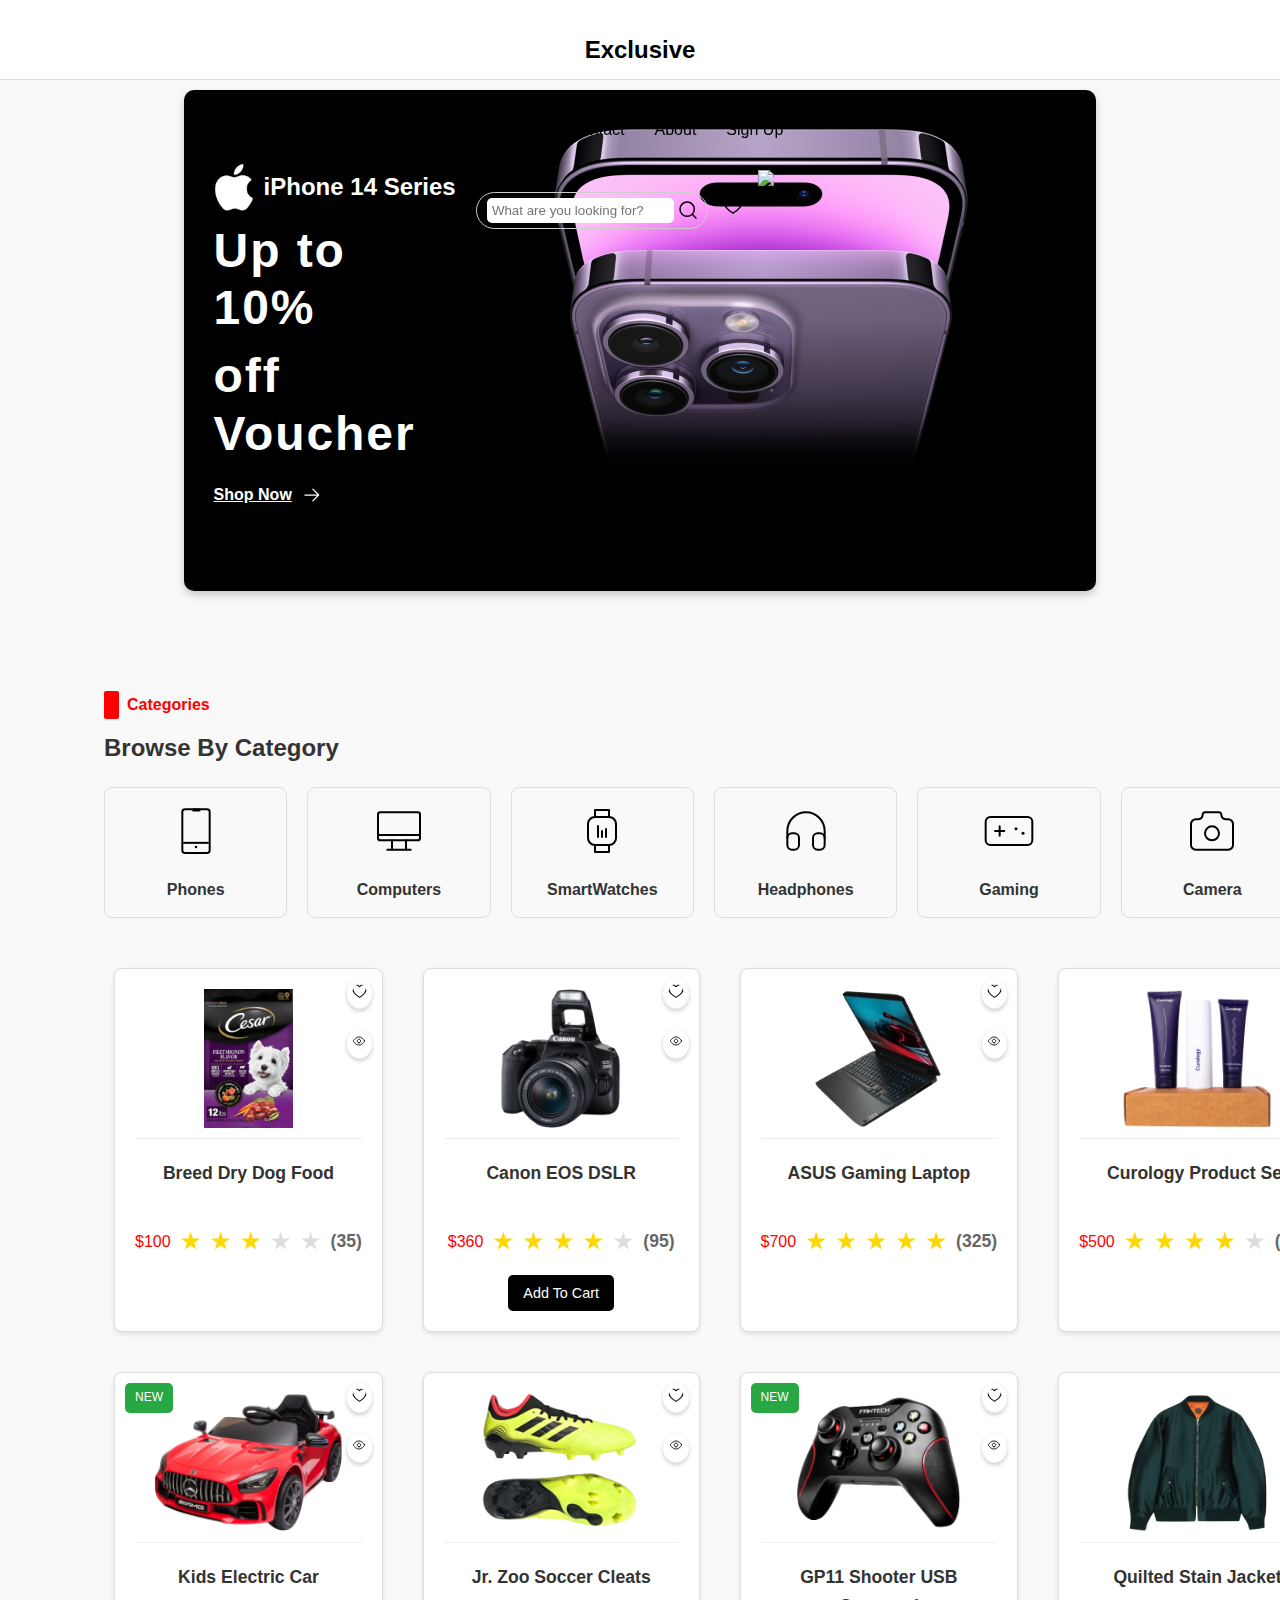
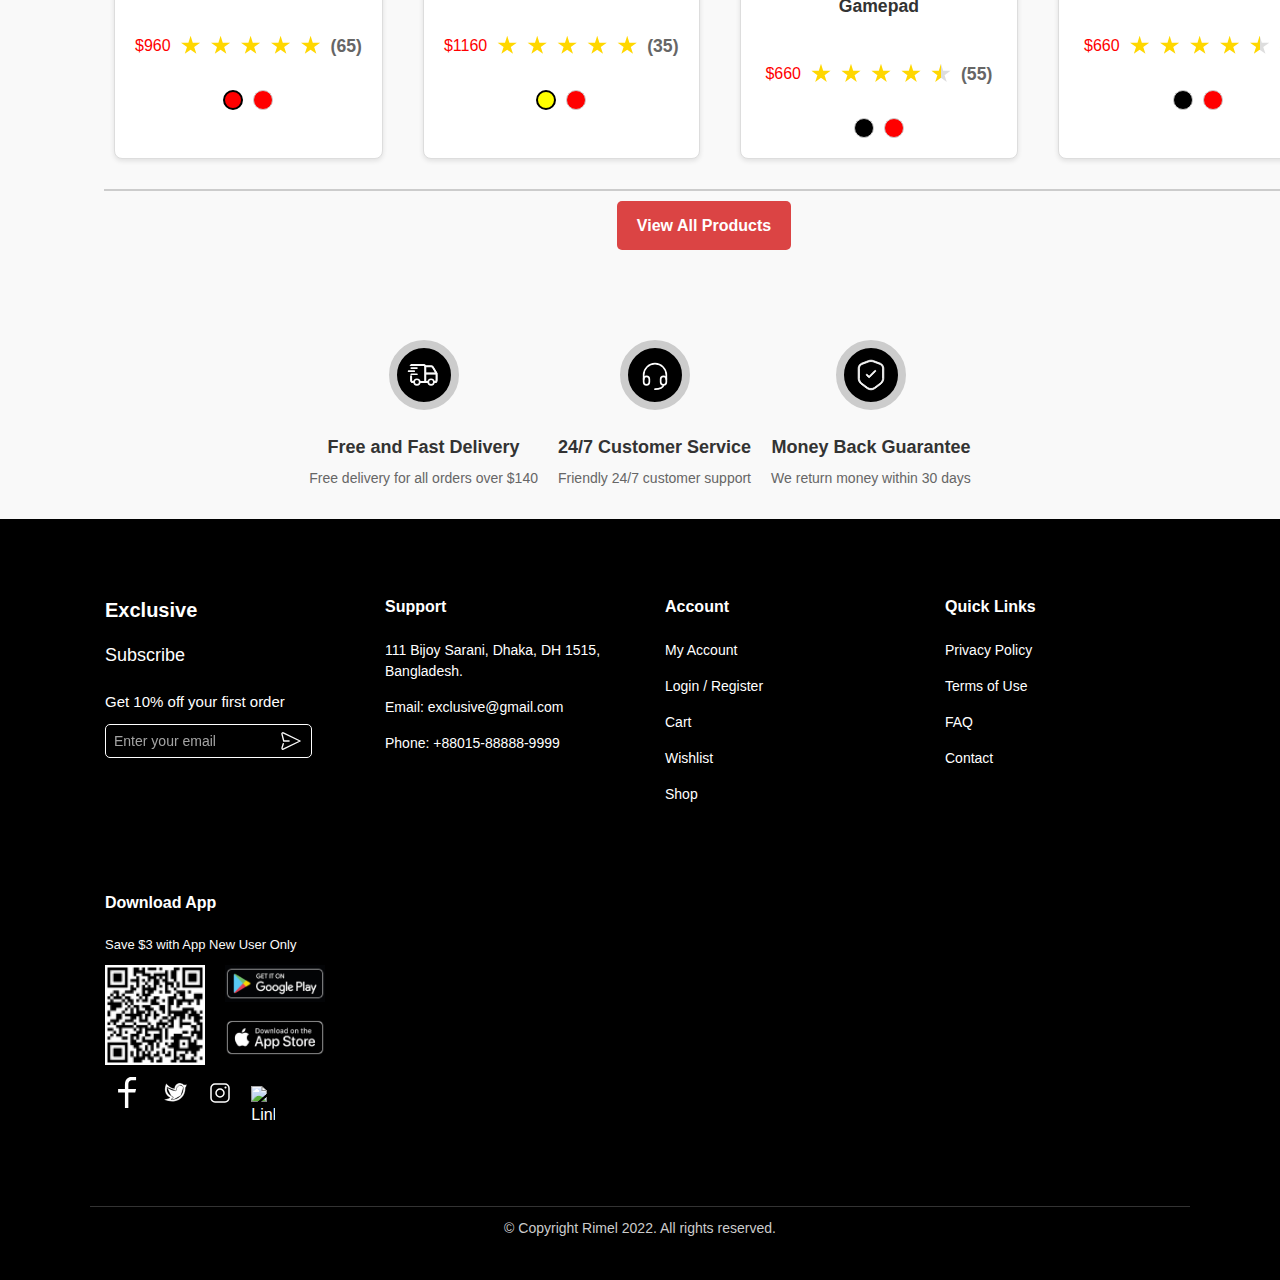
==== commit 5577b9d4: "Updated index.html and style.css" ====
--- a/index.html
+++ b/index.html
@@ -9,50 +9,50 @@
 <body>
   <div class="container">
     <!-- Header -->
-  <header>
+    <header>
+      <div class="container">
+          <div class="logo">Exclusive</div>
+          <nav>
+              <ul>
+                  <li><a href="#" class="active">Home</a></li>
+                  <li><a href="#">Contact</a></li>
+                  <li><a href="#">About</a></li>
+                  <li><a href="#">Sign Up</a></li>
+              </ul>
+          </nav>
+          <div class="header-right">
+              <div class="search-bar">
+                  <input type="text" placeholder="What are you looking for?">
+                  <img src="./images/search.svg" alt="Search Icon">
+              </div>
+              <div class="icons">
+                  <a href="#"><img src="./images/wishlist.svg" alt="wishlist"></a>
+                  <a href="#"><img src="./images/cart.svg" alt="Cart"></a>
+              </div>
+          </div>
+      </div>
+    </header>
+    <!-- Offer Section -->
     <div class="container">
-      <div class="logo">Exclusive</div>
-      <nav>
-        <ul>
-          <li><a href="#" class="active">Home</a></li>
-          <li><a href="#">Contact</a></li>
-          <li><a href="#">About</a></li>
-          <li><a href="#">Sign Up</a></li>
-        </ul>
-      </nav>
-      <div class="header-right">
-        <div class="search-bar">
-          <input type="text" placeholder="What are you looking for?">
-          <img src="./images/search.svg" alt="Search Icon">
-        </div>
-        <div class="icons">
-          <a href="#"><img src="./images/wishlist.svg" alt="Wishlist"></a>
-          <a href="#"><img src="./images/Cart.svg" alt="Cart"></a>
-        </div>
-      </div>
-        </div>
-      </header>
-      <!-- Offer Section -->
-      <div class="container">
-        <section class="offer">
-          <div class="offer-text">
-            <h1>
-              <img src="./images/apple.svg" class="apple-logo" alt="Apple Logo"> 
-              iPhone 14 Series
-            </h1>
-            <p class="offer-subtitle">Up to 10% <span>off Voucher</span></p>
-            <h3 class="shop-now">
-              <span>Shop Now</span>
-              <img src="./images/icons arrow-right.svg" class="icon" alt="Arrow Right">
-            </h3>
-          </div>
-          <div class="offer-image">
-            <img src="./images/apple.jpg" alt="iPhone 14">
-          </div>
-        </section>
-      </div>
-      <!-- Products Section -->
-      <section class="products">
+      <section class="offer">
+        <div class="offer-text">
+          <h1>
+            <img src="./images/apple.svg" class="apple-logo" alt="Apple Logo"> 
+            iPhone 14 Series
+          </h1>
+          <p class="offer-subtitle">Up to 10% <span>off Voucher</span></p>
+          <h3 class="shop-now">
+            <span>Shop Now</span>
+            <img src="./images/icons arrow-right.svg" class="icon" alt="Arrow Right">
+          </h3>
+        </div>
+        <div class="offer-image">
+          <img src="./images/apple.jpg" alt="iPhone 14">
+        </div>
+      </section>
+    </div>
+    <!-- Products Section -->
+    <section class="products">
       <!-- Categories Section -->
       <div class="categories-section" id="categories-section">
         <div class="categories-heading">
@@ -264,10 +264,10 @@
         </div>
         <div class="separator-line"></div>
         <a href="./produts.html" class="btn">View All Products</a>
-      </section>
+    </section>
       
-      <!-- New Section Between Products and Footer -->
-      <section class="extra-info">
+    <!-- New Section Between Products and Footer -->
+    <section class="extra-info">
         <div class="info-container">
           <div class="info-box">
             <img class="white-icon" src="./images/icon-delivery-1.svg" alt="Free Delivery">
@@ -285,7 +285,7 @@
             <p>We return money within 30 days</p>
           </div>
         </div>
-      </section>
+    </section>
   </div>
   <!-- Footer -->
   <footer>
--- a/css/style.css
+++ b/css/style.css
@@ -2,115 +2,98 @@
   font-family: Arial, sans-serif;
   margin: 0;
   padding: 0;
+  padding-top: 70px;
 
 }
 .container {
   max-width: 1200px; /* Set a fixed width */
   margin: 0 auto; /* Center the container */
   padding: 0 20px; /* Add spacing on both sides */
+  display: flex;
+  width: 100%;
+  flex-direction: column;
+  align-items: center;
 }
 
 header {
   background: #fff;
-  padding: 0;
+  padding: 10px 0;
   border-bottom: 1px solid #ddd;
-  
+  width: 100%;
+  position: fixed; /* Header fix ആക്കാൻ */
+  top: 0;
+  left: 0;
+  z-index: 1000; /* Other elements മുകളിൽ വരാൻ */
+  height: 80px;
+  line-height: 80px;
 }
 
 header .container {
   display: flex;
   align-items: center;
-  justify-content: space-between; /* Distribute items evenly */
+  justify-content: space-between; /* Items ശരിയായി position ആക്കാൻ */
+  max-width: 1200px;
   width: 100%;
-  padding: 0;
-  margin: 0;
-
+  margin: 0 auto;
+  padding: 0 20px;
 }
 
 header .logo {
-  font-size: 20px;
+  font-size: 24px;
   font-weight: bold;
   color: #000;
-  text-align: left;
-  display: flex;
-  align-items: center;
+}
+
+header nav ul {
+  list-style: none;
+  display: flex;
+  gap: 30px;
   margin: 0;
   padding: 0;
-  margin-left: 50px;
-}
-
-header nav {
-  flex-grow: 1; /* Allow the navigation to take up available space */
-  text-align: center; /* Center align the list */
-}
-header nav ul li a {
-  text-decoration: none; /* Remove default underline */
-  color: #000;
-  position: relative; /* Enable positioning for underline */
-}
-header nav ul li a {
-  text-decoration: none; /* Remove default underline */
-  color: #000; /* Text color */
-  position: relative; /* Needed for ::after positioning */
-}
-
-header nav ul li a::after {
-  content: ""; /* Creates an empty element for the underline */
-  position: absolute; /* Position it relative to the link */
-  left: 0; /* Start underline at the left */
-  bottom: -2px; /* Place it slightly below the text */
-  width: 100%; /* Full width of the text */
-  height: 2px; /* Thickness of the underline */
-  background-color: #000; /* Black underline */
-  visibility: hidden; /* Hide by default */
-  transform: scaleX(0); /* Start with no width */
-  transition: transform 0.3s ease, visibility 0.3s ease; /* Smooth animation */
-}
-
-header nav ul li a:hover::after, /* Show underline on hover */
-header nav ul li a.active::after { /* Or if it’s the active link */
-  visibility: visible;
-  transform: scaleX(1); /* Expand the underline */
-}
-
-
-header nav ul {
-  list-style: none;
-  display: inline-flex; /* Use inline-flex to center in nav */
-  gap: 50px;
-  margin: 0;
-  padding: 0;
-  align-items: center;
-  margin-left: 450px;
-}
+  align-items: center;
+}
+
 header nav ul li {
-  white-space: nowrap; /* Prevent text wrapping */
-}
-
+  white-space: nowrap;
+}
 
 header nav ul li a {
   text-decoration: none;
   color: #000;
-}
-
-header nav ul li a:hover {
-  text-decoration: underline;
+  font-weight: 500;
+  position: relative;
+}
+
+header nav ul li a::after {
+  content: "";
+  position: absolute;
+  left: 0;
+  bottom: -5px;
+  width: 100%;
+  height: 2px;
+  background-color: #000;
+  transform: scaleX(0);
+  transition: transform 0.3s ease;
+}
+
+header nav ul li a:hover::after,
+header nav ul li a.active::after {
+  transform: scaleX(1);
 }
 
 header .header-right {
   display: flex;
   align-items: center;
-  gap: 20px;
+  gap: 15px;
 }
 
 header .search-bar {
   display: flex;
   align-items: center;
   border: 1px solid #ccc;
-  border-radius: 5px;
-  padding: 5px;
+  border-radius: 20px;
+  padding: 5px 10px;
   gap: 5px;
-  margin-left: 300px;
 }
 
 header .search-bar input {
@@ -126,14 +109,12 @@
 
 header .icons {
   display: flex;
-  gap: 10px;
+  gap: 15px;
 }
 
 header .icons img {
   max-height: 20px;
-  margin-right: 0;
-}
-
+}
 /* Offer Section Styles */
 .offer {
   display: flex;
@@ -608,7 +589,6 @@
 .save-text {
   font-size: 13px; 
   color: #FAFAFA;
-
   text-align: left;
   margin-bottom: 9px; 
 }
@@ -1219,15 +1199,15 @@
   margin-bottom: 20px; 
   }
 
-  .breadcrumb a {
+.breadcrumb a {
       text-decoration: none;
       color: #555;
-  }
-
-  .breadcrumb a:hover {
+}
+
+.breadcrumb a:hover {
       text-decoration: underline;
-  }
-
-  .breadcrumb p {
+}
+
+.breadcrumb p {
     margin: 0;
-  }
+}
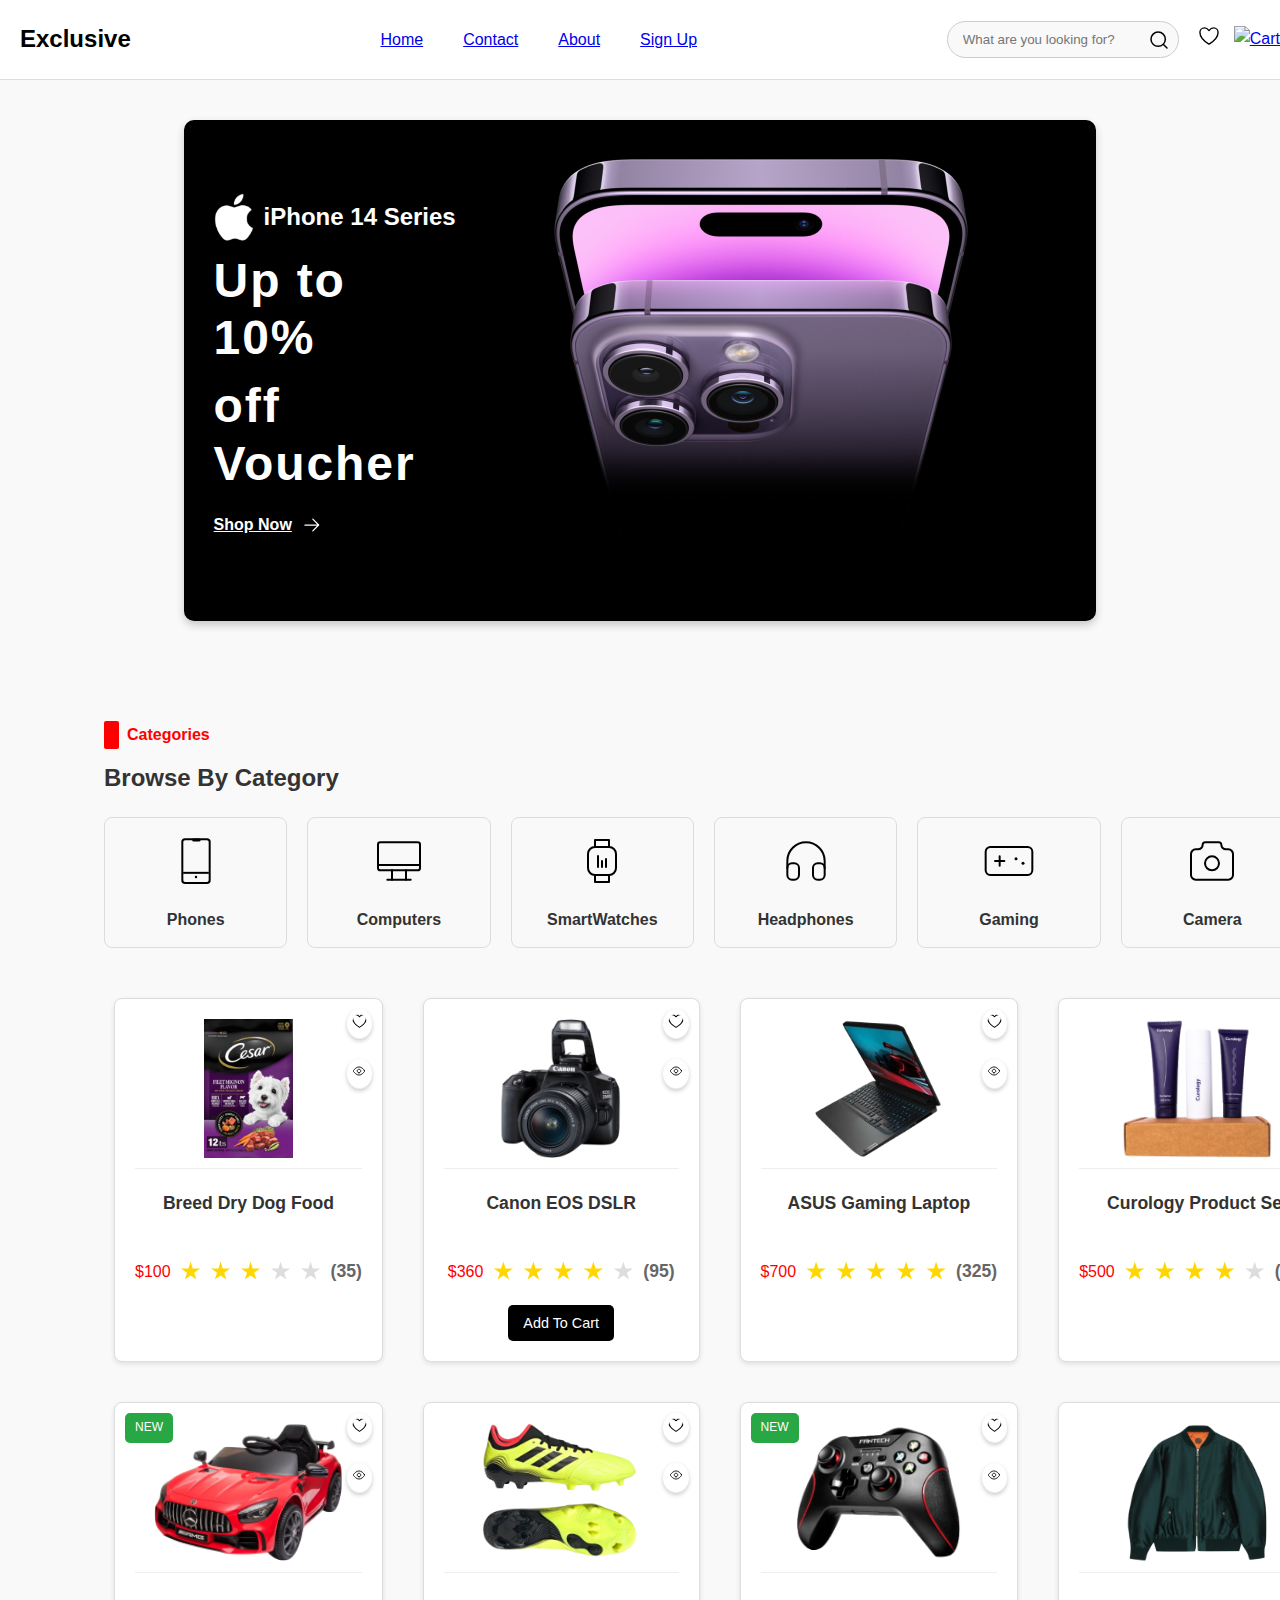
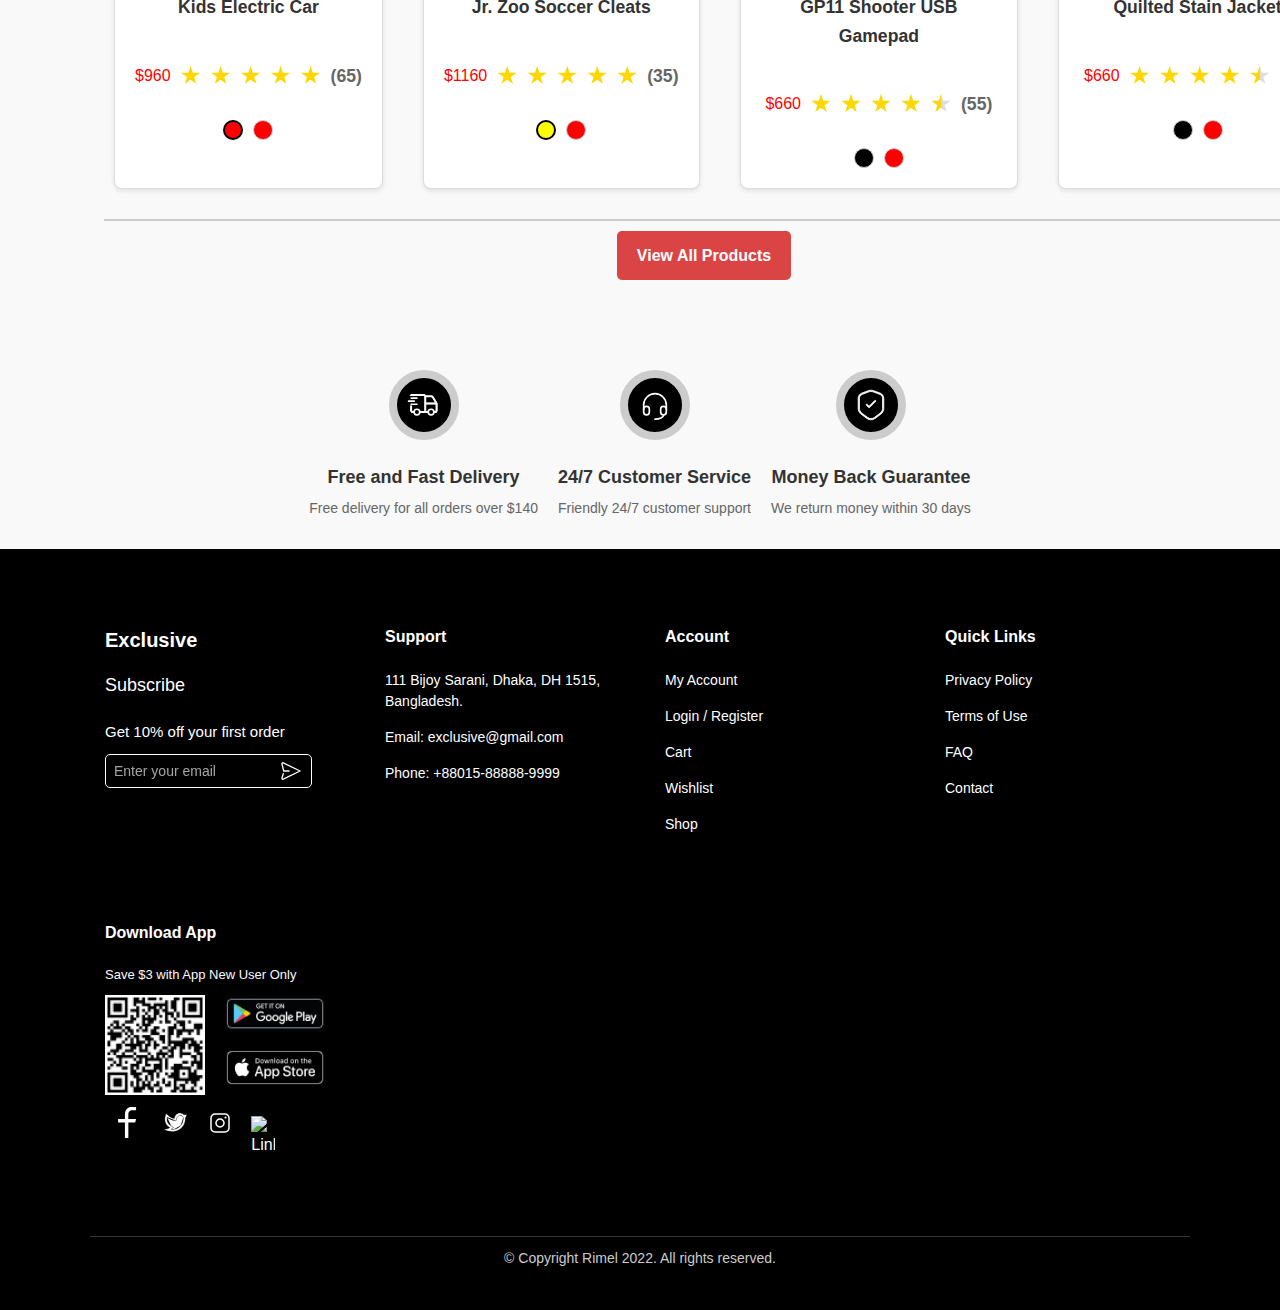
==== commit 2e757593: "Updated changes" ====
--- a/index.html
+++ b/index.html
@@ -10,25 +10,21 @@
   <div class="container">
     <!-- Header -->
     <header>
-      <div class="container">
-          <div class="logo">Exclusive</div>
-          <nav>
-              <ul>
-                  <li><a href="#" class="active">Home</a></li>
-                  <li><a href="#">Contact</a></li>
-                  <li><a href="#">About</a></li>
-                  <li><a href="#">Sign Up</a></li>
-              </ul>
-          </nav>
-          <div class="header-right">
-              <div class="search-bar">
-                  <input type="text" placeholder="What are you looking for?">
-                  <img src="./images/search.svg" alt="Search Icon">
-              </div>
-              <div class="icons">
-                  <a href="#"><img src="./images/wishlist.svg" alt="wishlist"></a>
-                  <a href="#"><img src="./images/cart.svg" alt="Cart"></a>
-              </div>
+        <div class="logo">Exclusive</div>
+        <nav>
+          <a href="#">Home</a>
+          <a href="#">Contact</a>
+          <a href="#">About</a>
+          <a href="#">Sign Up</a>
+        </nav>
+        <div class="header-right">
+          <div class="search-bar">
+              <input type="text" placeholder="What are you looking for?">
+              <img src="./images/search.svg" alt="Search Icon">
+          </div>
+          <div class="icons">
+              <a href="#"><img src="./images/wishlist.svg" alt="wishlist"></a>
+              <a href="#"><img src="./images/cart.svg" alt="Cart"></a>
           </div>
       </div>
     </header>
--- a/css/style.css
+++ b/css/style.css
@@ -2,13 +2,13 @@
   font-family: Arial, sans-serif;
   margin: 0;
   padding: 0;
-  padding-top: 70px;
+  padding-top: 100px;
 
 }
 .container {
-  max-width: 1200px; /* Set a fixed width */
-  margin: 0 auto; /* Center the container */
-  padding: 0 20px; /* Add spacing on both sides */
+  max-width: 1200px; 
+  margin: 0 auto; 
+  padding: 0 20px; 
   display: flex;
   width: 100%;
   flex-direction: column;
@@ -17,21 +17,23 @@
 
 header {
   background: #fff;
-  padding: 10px 0;
-  border-bottom: 1px solid #ddd;
   width: 100%;
-  position: fixed; /* Header fix ആക്കാൻ */
+  position: fixed;
   top: 0;
   left: 0;
-  z-index: 1000; /* Other elements മുകളിൽ വരാൻ */
+  z-index: 1000;
   height: 80px;
-  line-height: 80px;
+  display: flex;
+  align-items: center;
+  justify-content: space-between;
+  padding: 0 50px; 
+  border-bottom: 2px solid #ccc;
 }
 
 header .container {
   display: flex;
   align-items: center;
-  justify-content: space-between; /* Items ശരിയായി position ആക്കാൻ */
+  justify-content: space-between; 
   max-width: 1200px;
   width: 100%;
   margin: 0 auto;
@@ -42,21 +44,21 @@
   font-size: 24px;
   font-weight: bold;
   color: #000;
-}
-
+  margin-left: 20px
+}
+header nav {
+  flex: 1;
+  display: flex;
+  justify-content: center; 
+  gap: 40px;
+}
 header nav ul {
   list-style: none;
   display: flex;
   gap: 30px;
   margin: 0;
   padding: 0;
-  align-items: center;
-}
-
-header nav ul li {
-  white-space: nowrap;
-}
-
+}
 header nav ul li a {
   text-decoration: none;
   color: #000;
@@ -71,7 +73,7 @@
   bottom: -5px;
   width: 100%;
   height: 2px;
-  background-color: #000;
+  background-color: #888;
   transform: scaleX(0);
   transition: transform 0.3s ease;
 }
@@ -84,7 +86,7 @@
 header .header-right {
   display: flex;
   align-items: center;
-  gap: 15px;
+  gap: 20px;
 }
 
 header .search-bar {
@@ -94,12 +96,14 @@
   border-radius: 20px;
   padding: 5px 10px;
   gap: 5px;
+  background-color: #f9f9f9; 
 }
 
 header .search-bar input {
   border: none;
   outline: none;
   padding: 5px;
+  background: transparent;
 }
 
 header .search-bar img {
@@ -118,15 +122,15 @@
 /* Offer Section Styles */
 .offer {
   display: flex;
-  justify-content: space-between; /* Space between text and image */
-  align-items: center; /* Vertically align items */
-  background: #000; /* Black background */
-  color: #fff; /* White text */
-  padding: 20px 30px; /* Adjust padding for spacing */
-  border-radius: 10px; /* Rounded corners */
+  justify-content: space-between; 
+  align-items: center;
+  background: #000; 
+  color: #fff; 
+  padding: 20px 30px;
+  border-radius: 10px; 
   margin: 20px auto;
-  max-width: 1600px; /* Restrict width to match the first image */
-  width: 95%; /* Responsive */
+  max-width: 1600px;
+  width: 95%; 
   box-shadow: 0 4px 8px rgba(0, 0, 0, 0.2);
 }
 
@@ -134,8 +138,8 @@
   width: 40px;
   height: auto;
   margin-right: 10px;
-  vertical-align: middle; /* Align with text */
-  opacity: 1; /* Ensure visibility */
+  vertical-align: middle; 
+  opacity: 1; 
 }
 
 .offer-text h1 {
@@ -143,8 +147,8 @@
   font-size: 24px;
   font-weight: 600;
   line-height: 1.5;
-  text-align: left; /* Align text left */
-  margin-bottom: 10px; /* Spacing below */
+  text-align: left;
+  margin-bottom: 10px; 
   display: flex;
   align-items: center;
 }
@@ -156,20 +160,20 @@
   font-weight: 600;
   line-height: 1.2;
   letter-spacing: 0.04em;
-  text-align: left; /* Left-align as per requirement */
+  text-align: left; 
   margin-top: 10px;
 }
 
 .offer-subtitle span {
   display: block;
-  margin-top: 10px; /* Space between "Up to 10%" and "off Voucher" */
+  margin-top: 10px; 
 }
 
 /* Shop Now styles */
 .shop-now {
   display: flex;
   align-items: center;
-  gap: 10px; /* Space between text and arrow icon */
+  gap: 10px;
   margin-top: 20px;
   text-align: left;
 }
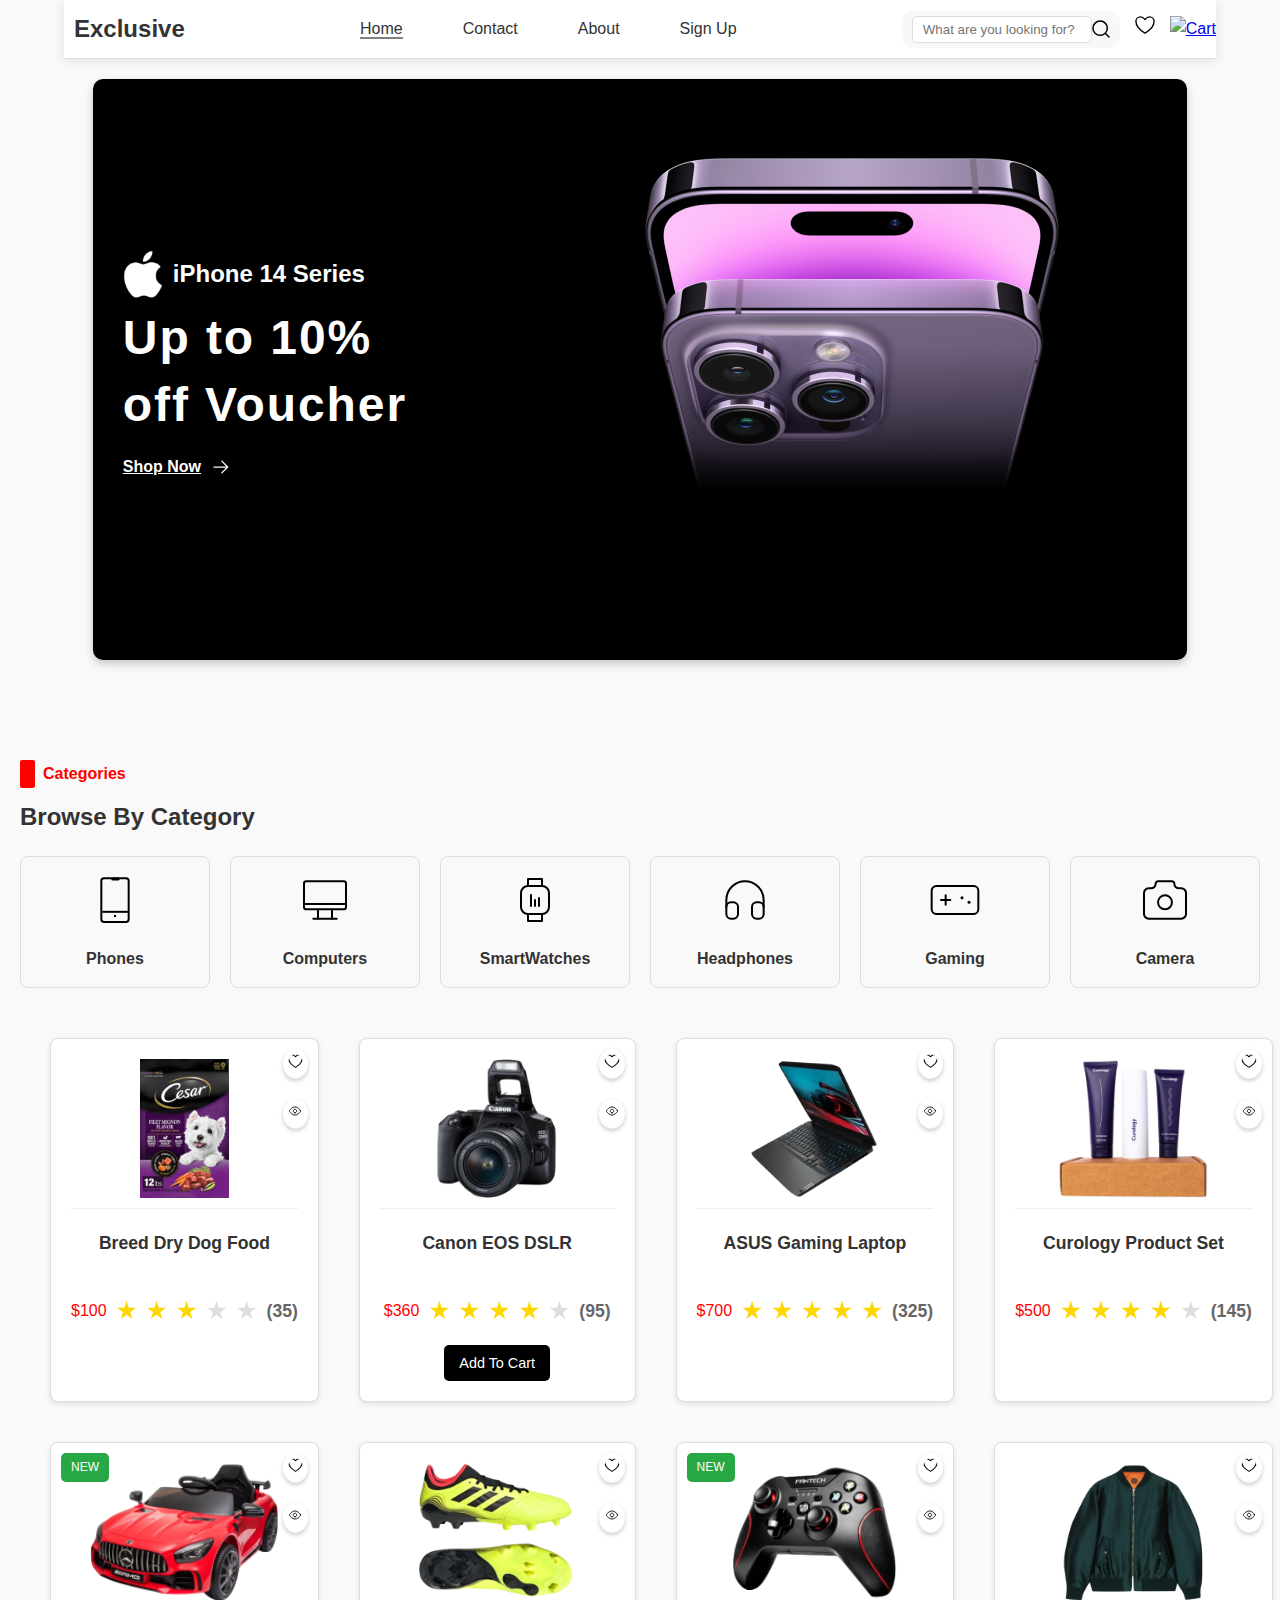
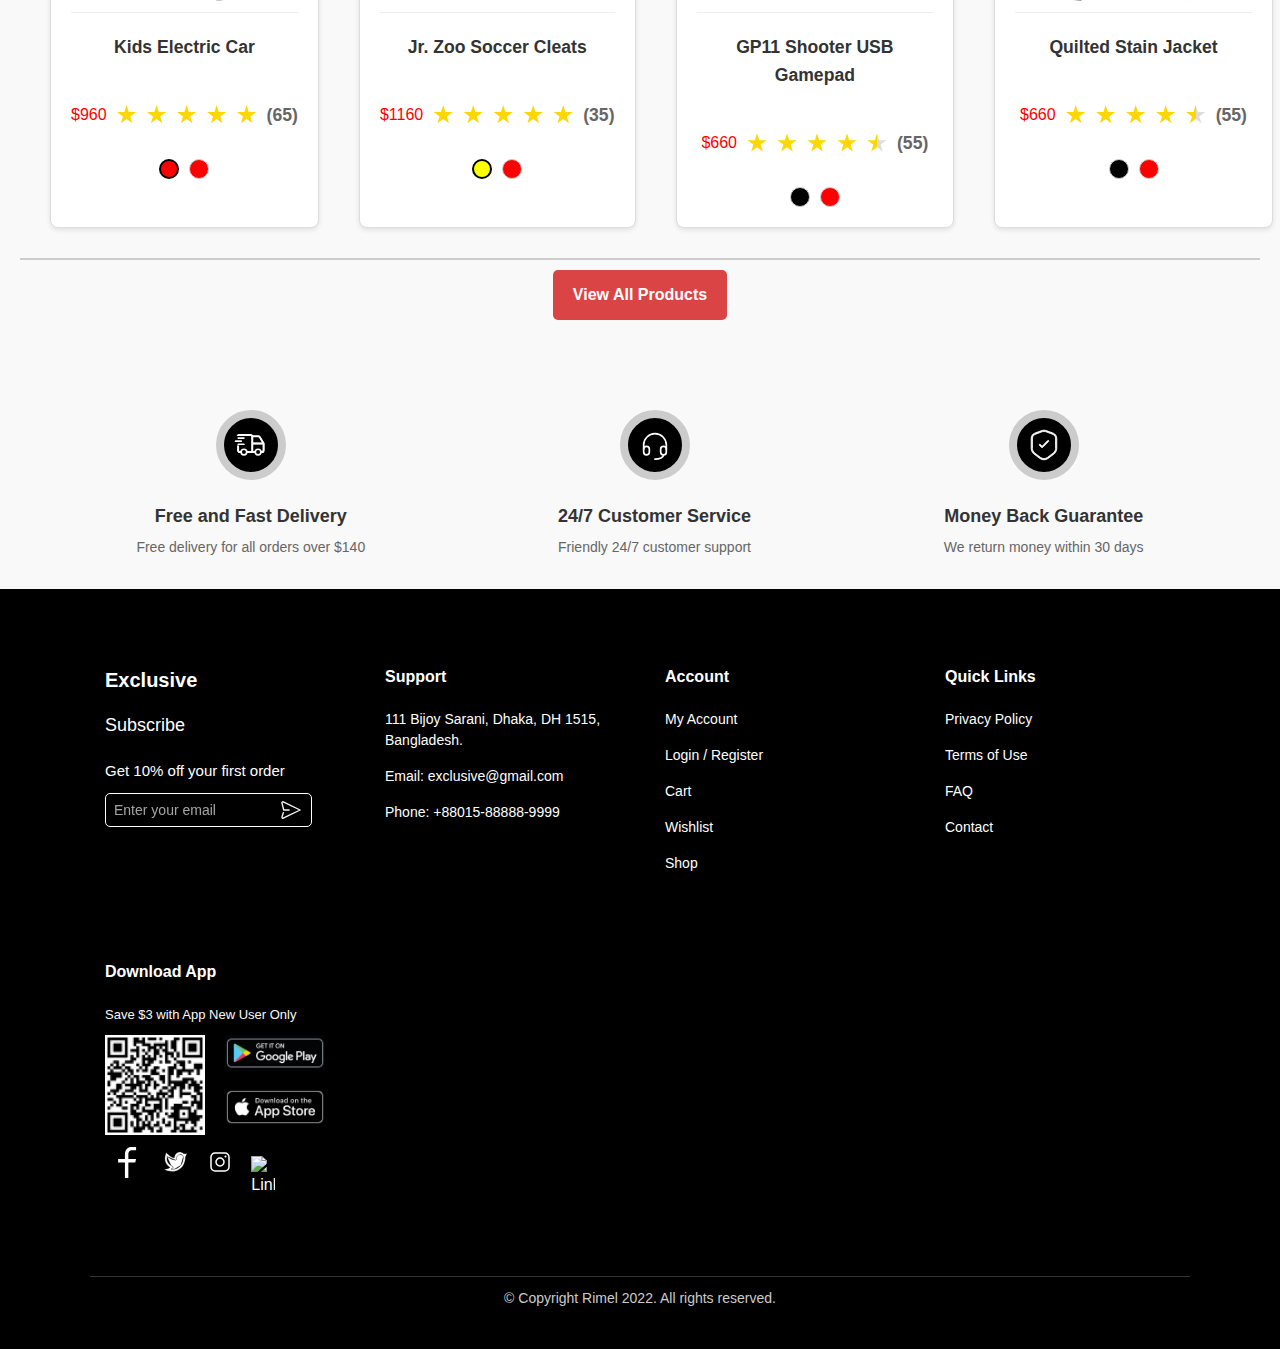
==== commit 22a5ba7b: "Updated CSS for full-width header and spacing fixes" ====
--- a/index.html
+++ b/index.html
@@ -10,24 +10,30 @@
   <div class="container">
     <!-- Header -->
     <header>
+      <div class="container">
         <div class="logo">Exclusive</div>
-        <nav>
-          <a href="#">Home</a>
-          <a href="#">Contact</a>
-          <a href="#">About</a>
-          <a href="#">Sign Up</a>
-        </nav>
-        <div class="header-right">
-          <div class="search-bar">
+          <nav>
+            <ul>
+              <li><a href="#" class="active">Home</a></li>
+              <li><a href="#">Contact</a></li>
+              <li><a href="#">About</a></li>
+              <li><a href="#">Sign Up</a></li>
+            </ul>
+          </nav>
+          <div class="header-right">
+            <div class="search-bar">
               <input type="text" placeholder="What are you looking for?">
               <img src="./images/search.svg" alt="Search Icon">
-          </div>
-          <div class="icons">
-              <a href="#"><img src="./images/wishlist.svg" alt="wishlist"></a>
-              <a href="#"><img src="./images/cart.svg" alt="Cart"></a>
-          </div>
+              </div>
+              <div class="icons">
+                    <a href="#"><img src="./images/wishlist.svg" alt="wishlist"></a>
+                    <a href="#"><img src="./images/cart.svg" alt="Cart"></a>
+              </div>
+          </div>
+        </div>
       </div>
     </header>
+  
     <!-- Offer Section -->
     <div class="container">
       <section class="offer">
@@ -261,7 +267,7 @@
         <div class="separator-line"></div>
         <a href="./produts.html" class="btn">View All Products</a>
     </section>
-      
+  </div>
     <!-- New Section Between Products and Footer -->
     <section class="extra-info">
         <div class="info-container">
@@ -282,7 +288,6 @@
           </div>
         </div>
     </section>
-  </div>
   <!-- Footer -->
   <footer>
     <div class="footer-container">
--- a/css/style.css
+++ b/css/style.css
@@ -1,113 +1,111 @@
+body {
+  margin: 0;
+  padding: 0;
+  width:100%;
+
+}
+.container {
+  max-width: 1200px; /* Keep this value consistent */
+  width: 100%;
+  margin: auto;
+  display: flex;
+  align-items: center;
+  justify-content: space-between;
+}
+/* General Styles */
 body {
   font-family: Arial, sans-serif;
   margin: 0;
   padding: 0;
-  padding-top: 100px;
-
-}
+  background-color: #f8f8f8;
+}
+
 .container {
-  max-width: 1200px; 
-  margin: 0 auto; 
-  padding: 0 20px; 
-  display: flex;
-  width: 100%;
-  flex-direction: column;
-  align-items: center;
-}
-
+  width: 90%;
+  max-width: 1200px;
+  margin: auto;
+  display: flex;
+  align-items: center;
+  justify-content: space-between;
+}
+
+/* Header */
 header {
   background: #fff;
+  background: #fff;
+  box-shadow: 0 2px 10px rgba(0, 0, 0, 0.1);
+  padding: 15px 0;
   width: 100%;
-  position: fixed;
-  top: 0;
-  left: 0;
+  position: relative;
   z-index: 1000;
-  height: 80px;
-  display: flex;
-  align-items: center;
+  display: flex;
+  justify-content: center;
+}
+
+header .container {
+  display: flex;
   justify-content: space-between;
-  padding: 0 50px; 
-  border-bottom: 2px solid #ccc;
-}
-
-header .container {
-  display: flex;
-  align-items: center;
-  justify-content: space-between; 
-  max-width: 1200px;
+  align-items: center;
   width: 100%;
-  margin: 0 auto;
-  padding: 0 20px;
-}
-
-header .logo {
+}
+
+.logo {
   font-size: 24px;
   font-weight: bold;
-  color: #000;
-  margin-left: 20px
-}
-header nav {
-  flex: 1;
-  display: flex;
-  justify-content: center; 
-  gap: 40px;
-}
-header nav ul {
+  margin-right: 10px;
+}
+nav {
+  flex-grow: 1;
+  display: flex;
+  justify-content: center; /* Ensure center alignment */
+}
+nav ul {
   list-style: none;
   display: flex;
-  gap: 30px;
-  margin: 0;
   padding: 0;
-}
-header nav ul li a {
+  margin: 0 ;
+}
+
+nav ul li {
+  margin: 0 20px;
+}
+
+nav ul li a {
   text-decoration: none;
-  color: #000;
-  font-weight: 500;
-  position: relative;
-}
-
-header nav ul li a::after {
-  content: "";
-  position: absolute;
-  left: 0;
-  bottom: -5px;
-  width: 100%;
-  height: 2px;
-  background-color: #888;
-  transform: scaleX(0);
-  transition: transform 0.3s ease;
-}
-
-header nav ul li a:hover::after,
-header nav ul li a.active::after {
-  transform: scaleX(1);
-}
-
-header .header-right {
-  display: flex;
-  align-items: center;
-  gap: 20px;
-}
-
-header .search-bar {
-  display: flex;
-  align-items: center;
-  border: 1px solid #ccc;
-  border-radius: 20px;
+  color: black;
+  font-weight: bold;
+}
+
+nav ul li a.active {
+  border-bottom: 2px solid gray;
+}
+
+.search-bar {
+  display: flex;
+  align-items: center;
+  border: none; 
+  border-radius: 10px; 
   padding: 5px 10px;
-  gap: 5px;
-  background-color: #f9f9f9; 
-}
-
-header .search-bar input {
+  background: #f8f8f8;
+}
+
+.search-bar input {
+  width: 180px;
   border: none;
   outline: none;
   padding: 5px;
-  background: transparent;
+}
+
+
+.search-bar button {
+  background: none;
+  border: none;
+  cursor: pointer;
+  font-size: 16px;
 }
 
 header .search-bar img {
-  max-height: 20px;
+  max-height: 18px;
   cursor: pointer;
 }
 
@@ -119,19 +117,55 @@
 header .icons img {
   max-height: 20px;
 }
+
+.header-right {
+  display: flex;
+  align-items: center;
+  gap: 20px; /* Adjust space between search bar and icons */
+}
+.icons {
+  display: flex;
+  align-items: center;
+  gap: 15px;
+}
+.icons img {
+  max-height: 20px;
+}
+
+/* Fix spacing for better alignment */
+@media (max-width: 768px) {
+  .search-bar input {
+    width: 150px;
+  }
+}
+.logo {
+  font-size: 24px;
+  font-weight: bold;
+  margin-left: 10px;
+}
 /* Offer Section Styles */
 .offer {
   display: flex;
-  justify-content: space-between; 
-  align-items: center;
-  background: #000; 
-  color: #fff; 
-  padding: 20px 30px;
-  border-radius: 10px; 
+  justify-content: space-between;
+  align-items: center;
+  background: #000;
+  color: #fff;
+  padding: 60px 30px; /* Padding ചേർത്ത് height കൂടാൻ */
+  border-radius: 10px;
   margin: 20px auto;
   max-width: 1600px;
-  width: 95%; 
+  width: 95%;
+  min-height: 500px; /* Height കൂട്ടാൻ */
   box-shadow: 0 4px 8px rgba(0, 0, 0, 0.2);
+}
+
+
+/* താഴെയുള്ള section-നും അതേ width കിട്ടാൻ */
+.next-section { /* നിങ്ങളുടെ താഴെ section-ന്റെ class name ഇതിൽ മാറ്റുക */
+  margin-top: 0; /* Extra space avoid ചെയ്യാൻ */
+  width: 80%; /* Offer section-ന്റെ width same ആക്കണം */
+  max-width: 1200px; /* Max-width same */
+  padding: 40px; /* Padding match ചെയ്യുക */
 }
 
 .apple-logo {
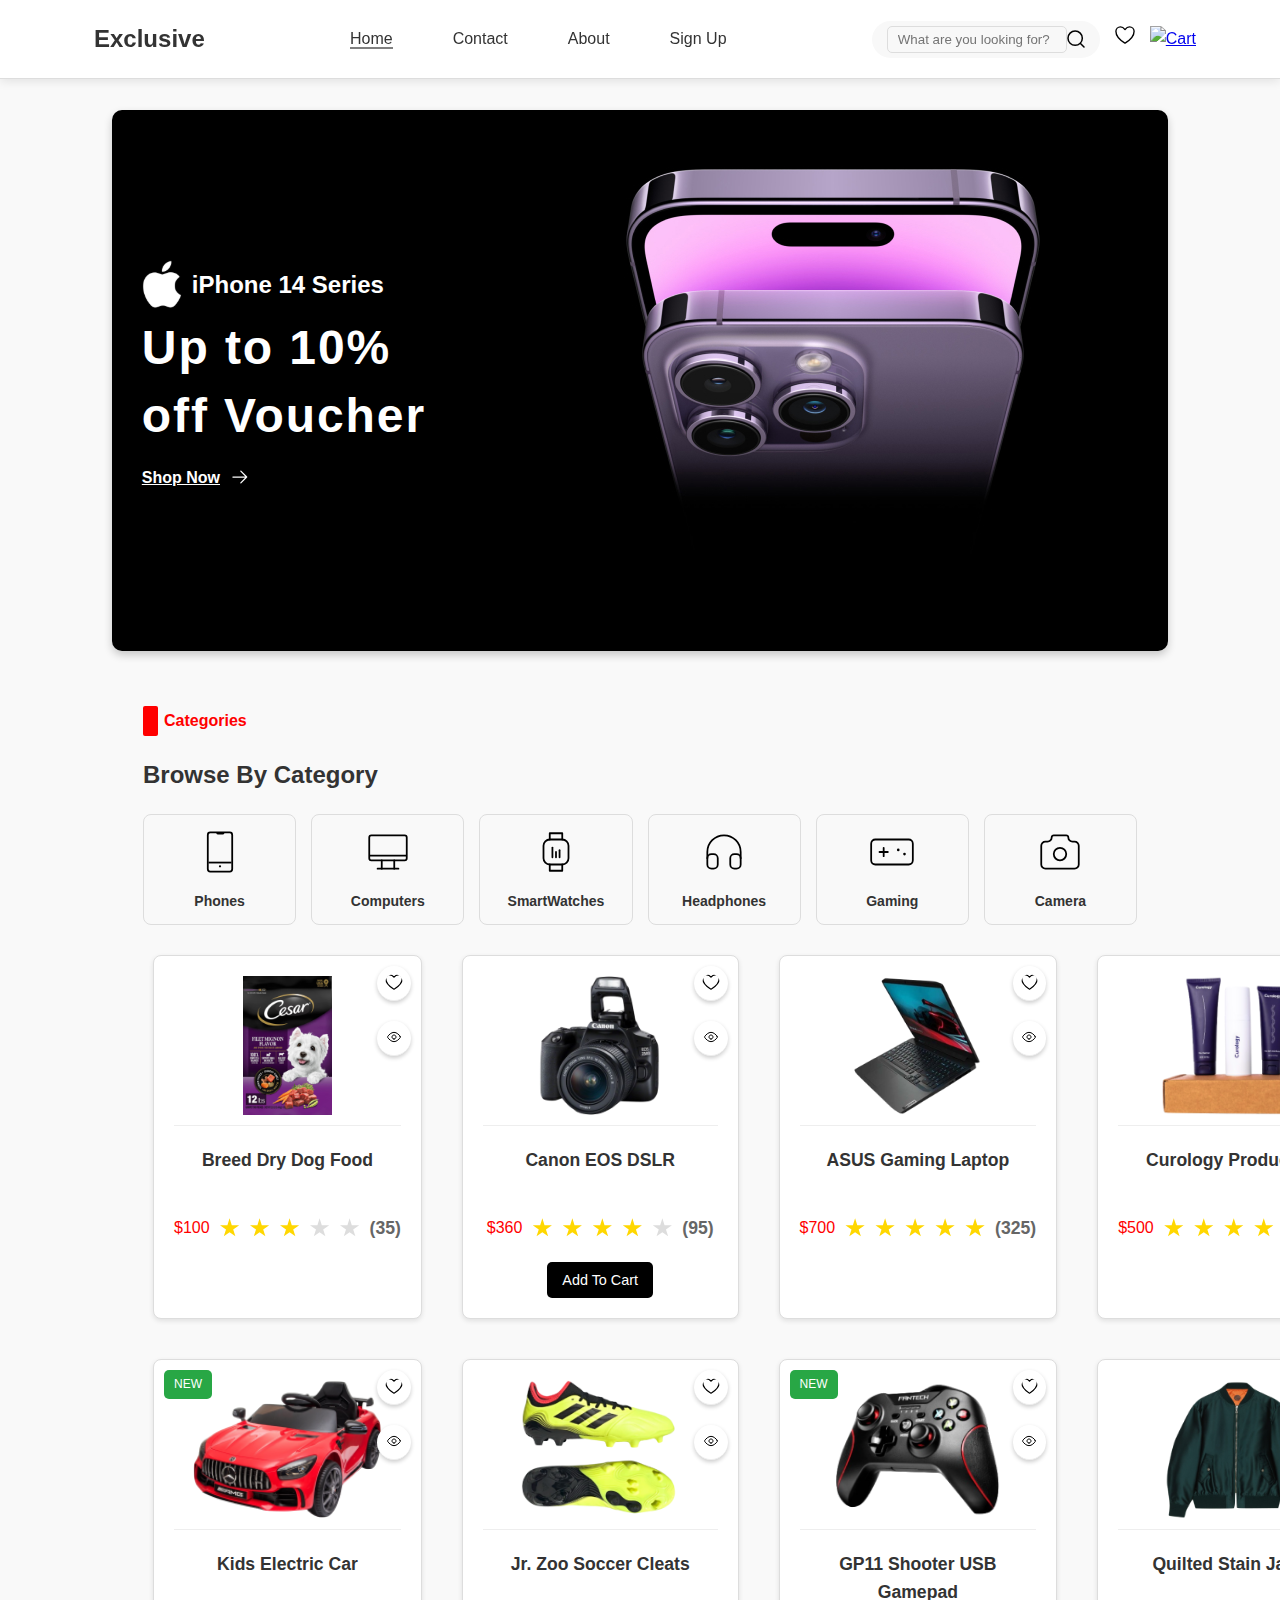
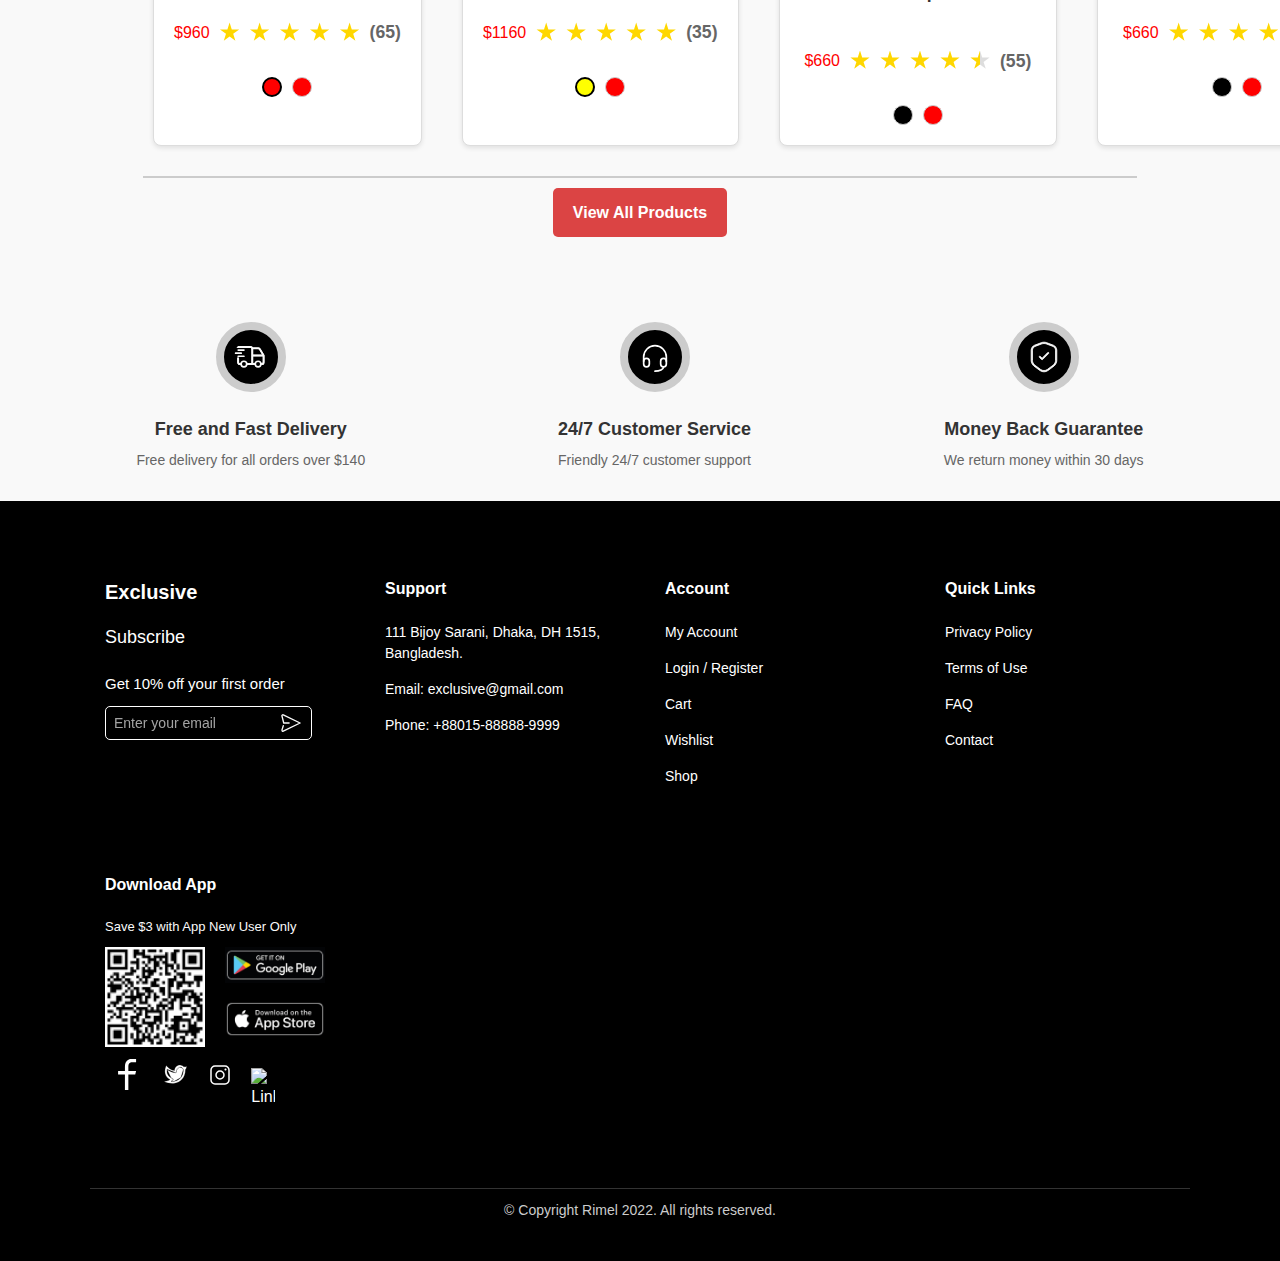
==== commit 3185e9f8: "Updated category.html, style.css, and index.html" ====
--- a/index.html
+++ b/index.html
@@ -288,64 +288,64 @@
           </div>
         </div>
     </section>
-  <!-- Footer -->
   <footer>
     <div class="footer-container">
-        <div class="footer-section">
-            <h2>Exclusive</h2>
-            <p class="subscribe-text">Subscribe</p>
-            <p class="offer-text">Get 10% off your first order</p>
-            <input type="email" class="email-input" placeholder="Enter your email">
-        </div>      
-        <div class="footer-section">
-            <h4>Support</h4>
-            <ul>
-                <li>111 Bijoy Sarani, Dhaka, DH 1515, Bangladesh.</li>
-                <li>Email: exclusive@gmail.com</li>
-                <li>Phone: +88015-88888-9999</li>
-            </ul>
-        </div>
-        <div class="footer-section">
-            <h3>Account</h3>
-            <ul>
-                <li><a href="#">My Account</a></li>
-                <li><a href="#">Login / Register</a></li>
-                <li><a href="#">Cart</a></li>
-                <li><a href="#">Wishlist</a></li>
-                <li><a href="#">Shop</a></li>
-            </ul>
-        </div>
-        <div class="footer-section">
-            <h3>Quick Links</h3>
-            <ul>
-                <li><a href="#">Privacy Policy</a></li>
-                <li><a href="#">Terms of Use</a></li>
-                <li><a href="#">FAQ</a></li>
-                <li><a href="#">Contact</a></li>
-            </ul>
-        </div>
-        <div class="footer-section">
-            <h3>Download App</h3>
-            <p class="save-text">Save $3 with App New User Only</p>
-            <div class="app-links">
-                <img src="./images/Qr Code.png" alt="QR Code" class="qr-code">
-                <div class="store-links">
-                    <a href="#"><img src="./images/GooglePlay.png" alt="Google Play"></a>
-                    <a href="#"><img src="./images/AppStore.png" alt="App Store"></a>
-                </div>
-            </div>
-            <div class="social-icons">
-                <a href="#"><img src="./images/facebook.svg" alt="Facebook"></a>
-                <a href="#"><img src="./images/twitter.svg" alt="Twitter"></a>
-                <a href="#"><img src="./images/icon-instagram.svg" alt="Instagram"></a>
-                <a href="#"><img src="./images/icon-linkedin.svg" alt="LinkedIn"></a>
-            </div>
-        </div>
+          <div class="footer-section">
+              <h2>Exclusive</h2>
+              <p class="subscribe-text">Subscribe</p>
+              <p class="offer-text">Get 10% off your first order</p>
+              <input type="email" class="email-input" placeholder="Enter your email">
+          </div>      
+          <div class="footer-section">
+              <h4>Support</h4>
+              <ul>
+                  <li>111 Bijoy Sarani, Dhaka, DH 1515, Bangladesh.</li>
+                  <li>Email: exclusive@gmail.com</li>
+                  <li>Phone: +88015-88888-9999</li>
+              </ul>
+          </div>
+          <div class="footer-section">
+              <h3>Account</h3>
+              <ul>
+                  <li><a href="#">My Account</a></li>
+                  <li><a href="#">Login / Register</a></li>
+                  <li><a href="#">Cart</a></li>
+                  <li><a href="#">Wishlist</a></li>
+                  <li><a href="#">Shop</a></li>
+              </ul>
+          </div>
+          <div class="footer-section">
+              <h3>Quick Links</h3>
+              <ul>
+                  <li><a href="#">Privacy Policy</a></li>
+                  <li><a href="#">Terms of Use</a></li>
+                  <li><a href="#">FAQ</a></li>
+                  <li><a href="#">Contact</a></li>
+              </ul>
+          </div>
+          <div class="footer-section">
+              <h3>Download App</h3>
+              <p class="save-text">Save $3 with App New User Only</p>
+              <div class="app-links">
+                  <img src="./images/Qr Code.png" alt="QR Code" class="qr-code">
+                  <div class="store-links">
+                      <a href="#"><img src="./images/GooglePlay.png" alt="Google Play"></a>
+                      <a href="#"><img src="./images/AppStore.png" alt="App Store"></a>
+                  </div>
+              </div>
+              <div class="social-icons">
+                  <a href="#"><img src="./images/facebook.svg" alt="Facebook"></a>
+                  <a href="#"><img src="./images/twitter.svg" alt="Twitter"></a>
+                  <a href="#"><img src="./images/icon-instagram.svg" alt="Instagram"></a>
+                  <a href="#"><img src="./images/icon-linkedin.svg" alt="LinkedIn"></a>
+              </div>
+          </div>
+      </div>
+      <div class="footer-bottom">
+          <p>&copy; Copyright Rimel 2022. All rights reserved.</p>
     </div>
-    <div class="footer-bottom">
-        <p>&copy; Copyright Rimel 2022. All rights reserved.</p>
-    </div>
-  </footer> 
+  </footer>
+  
   <script src="./js/main.js"></script>
 </body>
 </html>
--- a/css/style.css
+++ b/css/style.css
@@ -23,7 +23,7 @@
 .container {
   width: 90%;
   max-width: 1200px;
-  margin: auto;
+  margin: 0 auto;
   display: flex;
   align-items: center;
   justify-content: space-between;
@@ -31,28 +31,29 @@
 
 /* Header */
 header {
-  background: #fff;
-  background: #fff;
+  width: 100vw; /* Full viewport width */
+  background: #fff; /* White background */
+  position: fixed; /* Stick to top */
+  top: 0;
+  left: 0;
+  right: 0;
+  z-index: 1000; /* Ensure it stays above other content */
   box-shadow: 0 2px 10px rgba(0, 0, 0, 0.1);
-  padding: 15px 0;
+}
+
+.container {
   width: 100%;
-  position: relative;
-  z-index: 1000;
-  display: flex;
-  justify-content: center;
-}
-
-header .container {
-  display: flex;
+  max-width: 1200px;
+  margin: auto;
+  display: flex;
+  align-items: center;
   justify-content: space-between;
-  align-items: center;
-  width: 100%;
+  padding: 10px 20px;
 }
 
 .logo {
   font-size: 24px;
   font-weight: bold;
-  margin-right: 10px;
 }
 nav {
   flex-grow: 1;
@@ -83,9 +84,8 @@
 .search-bar {
   display: flex;
   align-items: center;
-  border: none; 
-  border-radius: 10px; 
-  padding: 5px 10px;
+  border-radius: 20px; 
+  padding: 5px 15px;
   background: #f8f8f8;
 }
 
@@ -94,6 +94,7 @@
   border: none;
   outline: none;
   padding: 5px;
+  background: transparent;
 }
 
 
@@ -108,7 +109,11 @@
   max-height: 18px;
   cursor: pointer;
 }
-
+.search-bar img.search-icon {
+  max-height: 16px;
+  cursor: pointer;
+  margin-left: 5px;
+}
 header .icons {
   display: flex;
   gap: 15px;
@@ -150,18 +155,17 @@
   align-items: center;
   background: #000;
   color: #fff;
-  padding: 60px 30px; /* Padding ചേർത്ത് height കൂടാൻ */
+  padding: 40px 30px; 
   border-radius: 10px;
   margin: 20px auto;
   max-width: 1600px;
   width: 95%;
-  min-height: 500px; /* Height കൂട്ടാൻ */
+  min-height: 400px; 
   box-shadow: 0 4px 8px rgba(0, 0, 0, 0.2);
-}
-
-
-/* താഴെയുള്ള section-നും അതേ width കിട്ടാൻ */
-.next-section { /* നിങ്ങളുടെ താഴെ section-ന്റെ class name ഇതിൽ മാറ്റുക */
+  margin-top: 80px;
+  margin-bottom: 10px;
+}
+.next-section { 
   margin-top: 0; /* Extra space avoid ചെയ്യാൻ */
   width: 80%; /* Offer section-ന്റെ width same ആക്കണം */
   max-width: 1200px; /* Max-width same */
@@ -226,9 +230,12 @@
 }
 /* Products Section */
 .products {
-  margin: 40px auto;
+  margin: 0 auto;
   padding: 20px;
   text-align: center;
+  max-width: 1150px;
+  width: 80%;
+  margin-bottom: 40px;
 }
 
 .products h2 {
@@ -239,13 +246,14 @@
 
 /* Category List */
 .category-list {
-  display: grid;
+  display: flex;
+  justify-content: space-between;
   grid-template-columns: repeat(6, 1fr);
-  gap: 20px;
-  margin-bottom: 40px;
+  gap: 15px;
 }
 .categories-section {
-  margin: 20px 0;
+  margin-top: 20px;
+
 }
 
 .categories-heading {
@@ -257,13 +265,13 @@
   color: #FF0000; /* Red color for text */
   display: flex;
   align-items: center;
-  gap: 8px; /* Space between icon and text */
-  margin-bottom: 10px;
+  gap: 6px; 
+  margin-bottom: 20px;
 }
 .categories-icon {
   display: inline-block;
   width: 15px; /* Adjust size of the icon */
-  height: 28px;
+  height: 30px;
   background-color: #FF0000; /* Red color for the icon */
   border-radius: 2px;
 }
@@ -274,24 +282,25 @@
   font-size: 24px;
   font-weight: 700;
   text-align: left;
-  margin: 10px 0 20px; /* Space between heading and subheading */
+  margin: 10px 0 20px;
 }
 
 .category {
+  flex: 1;
   text-align: center;
   border: 1px solid #ddd;
   border-radius: 8px;
-  padding: 15px;
+  padding: 12px;
   transition: box-shadow 0.3s ease;
 }
 
 .category img {
-  max-width: 60px; /* Resizes images */
-  margin-bottom: 10px;
+  max-width: 50px; /* Resizes images */
+  margin-bottom: 5px;
 }
 
 .category p {
-  font-size: 1rem;
+  font-size: 14px;
   font-weight: bold;
 }
 
@@ -307,8 +316,7 @@
   gap: 20px;
 }
 
-.product {
-  border: 1px solid #ddd;
+.products {
   border-radius: 10px;
   padding: 15px;
   text-align: center;
@@ -371,21 +379,26 @@
   position: relative;
 }
 .icon-container {
-  position: absolute; /* Allow custom positioning */
-  top: 10px; /* Adjust distance from the top of the `.featured-product` */
-  right: 10px; /* Position the icons on the right side */
-  display: flex; /* Use flexbox for layout */
-  flex-direction: column; /* Stack the icons vertically */
-  gap: 10px; /* Space between the icons */
+  position: absolute; 
+  top: 10px; 
+  right: 10px; 
+  display: flex; 
+  flex-direction: column; 
+  gap: 10px; 
+  align-items: center;
 }
 
 .icon-container img {
-  width: 30px; /* Adjust icon size */
-  height: 30px;
-  background-color: white; /* Optional: Add a white background */
-  border-radius: 50%; /* Optional: Make the icons circular */
-  padding: 5px; /* Optional: Add some padding inside the circle */
-  box-shadow: 0 2px 4px rgba(0, 0, 0, 0.2); /* Optional: Add a shadow */
+  width: 35px; 
+  height: 35px;
+  background-color: white; 
+  border-radius: 50%; 
+  padding: 8px; 
+  box-shadow: 0 2px 4px rgba(0, 0, 0, 0.2); 
+  display: flex;
+  justify-content: center;
+  align-items: center;
+  transition: transform 0.3s ease-in-out;
 }
 .featured-product img {
   width: 100%;
@@ -526,6 +539,7 @@
   background-color: #000; 
   color: #fff; 
   padding: 40px 90px;
+  overflow: hidden;
 }
 
 .footer-container {
@@ -1234,8 +1248,9 @@
 .breadcrumb {
   padding: 50px 80px; 
   font-size: 0.9rem;
-  margin-bottom: 20px; 
-  }
+  margin-top: 100px;
+  margin-left: 100px;
+}
 
 .breadcrumb a {
       text-decoration: none;
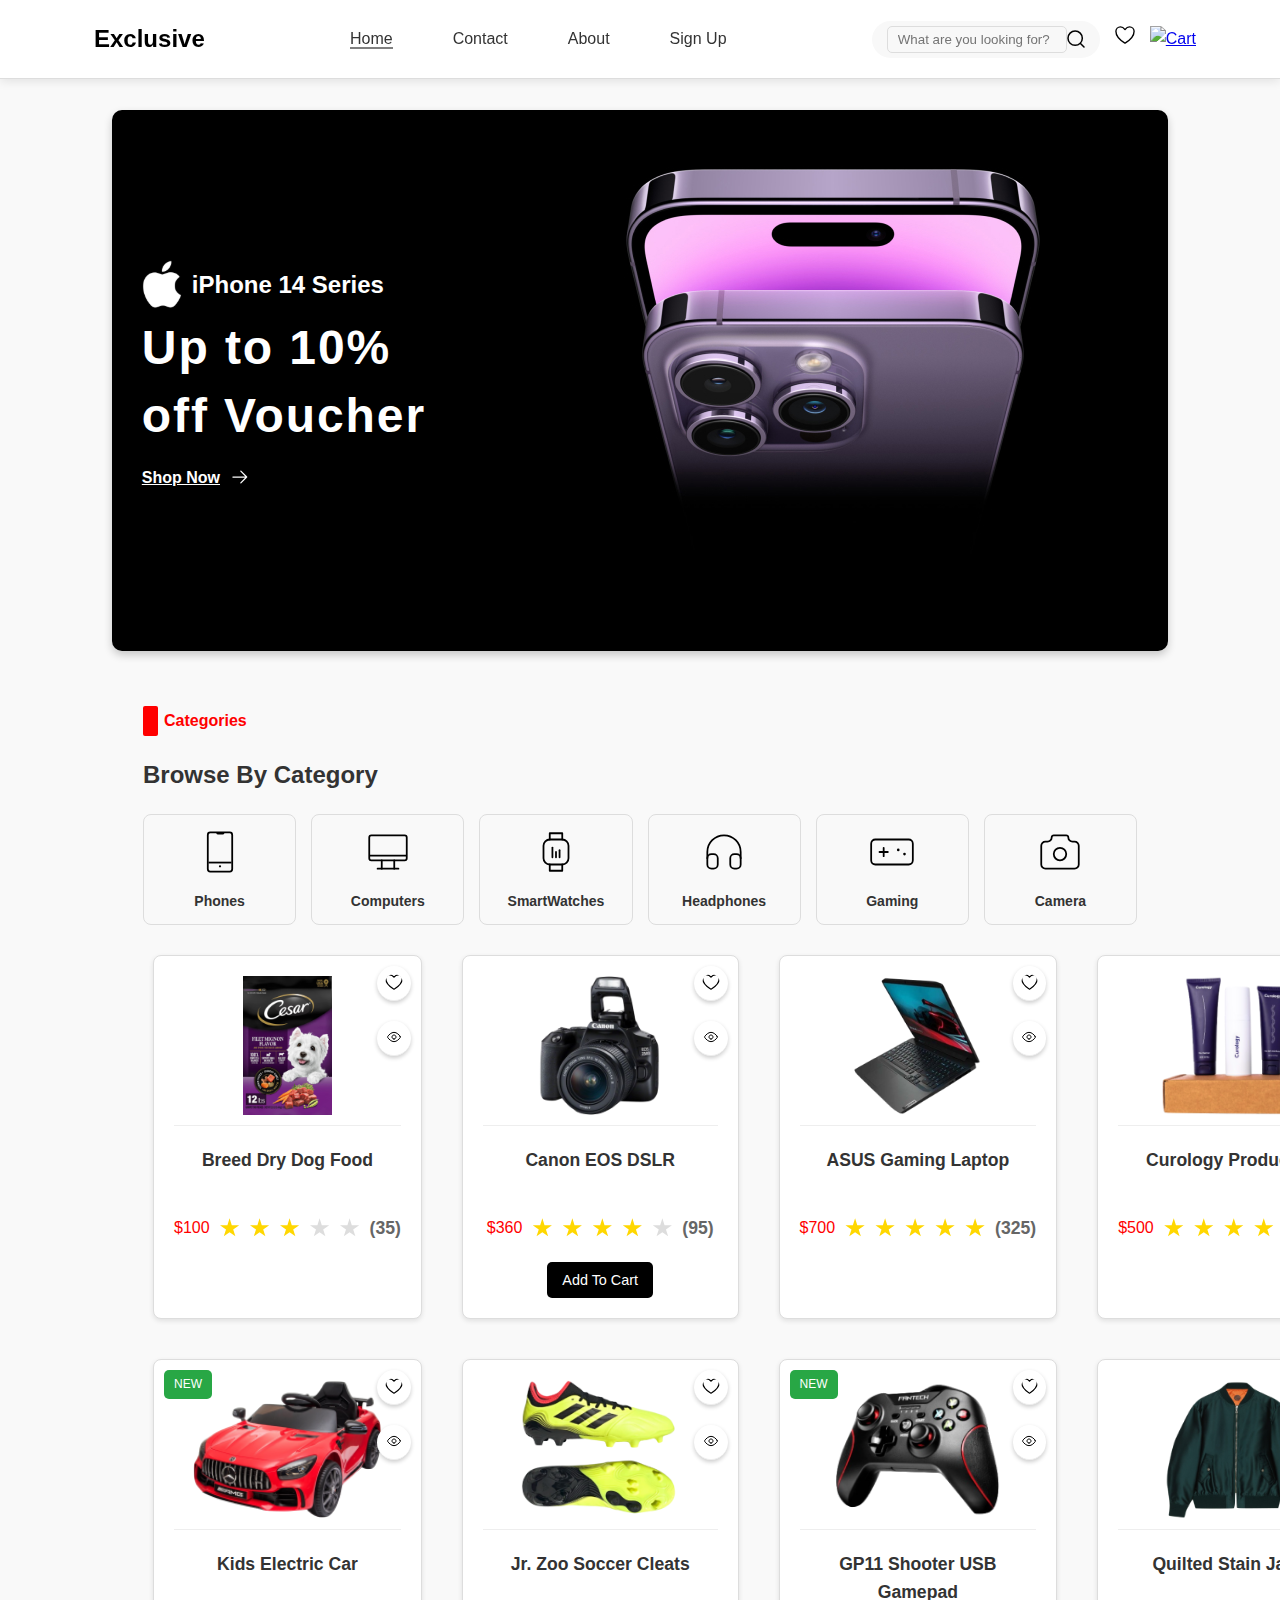
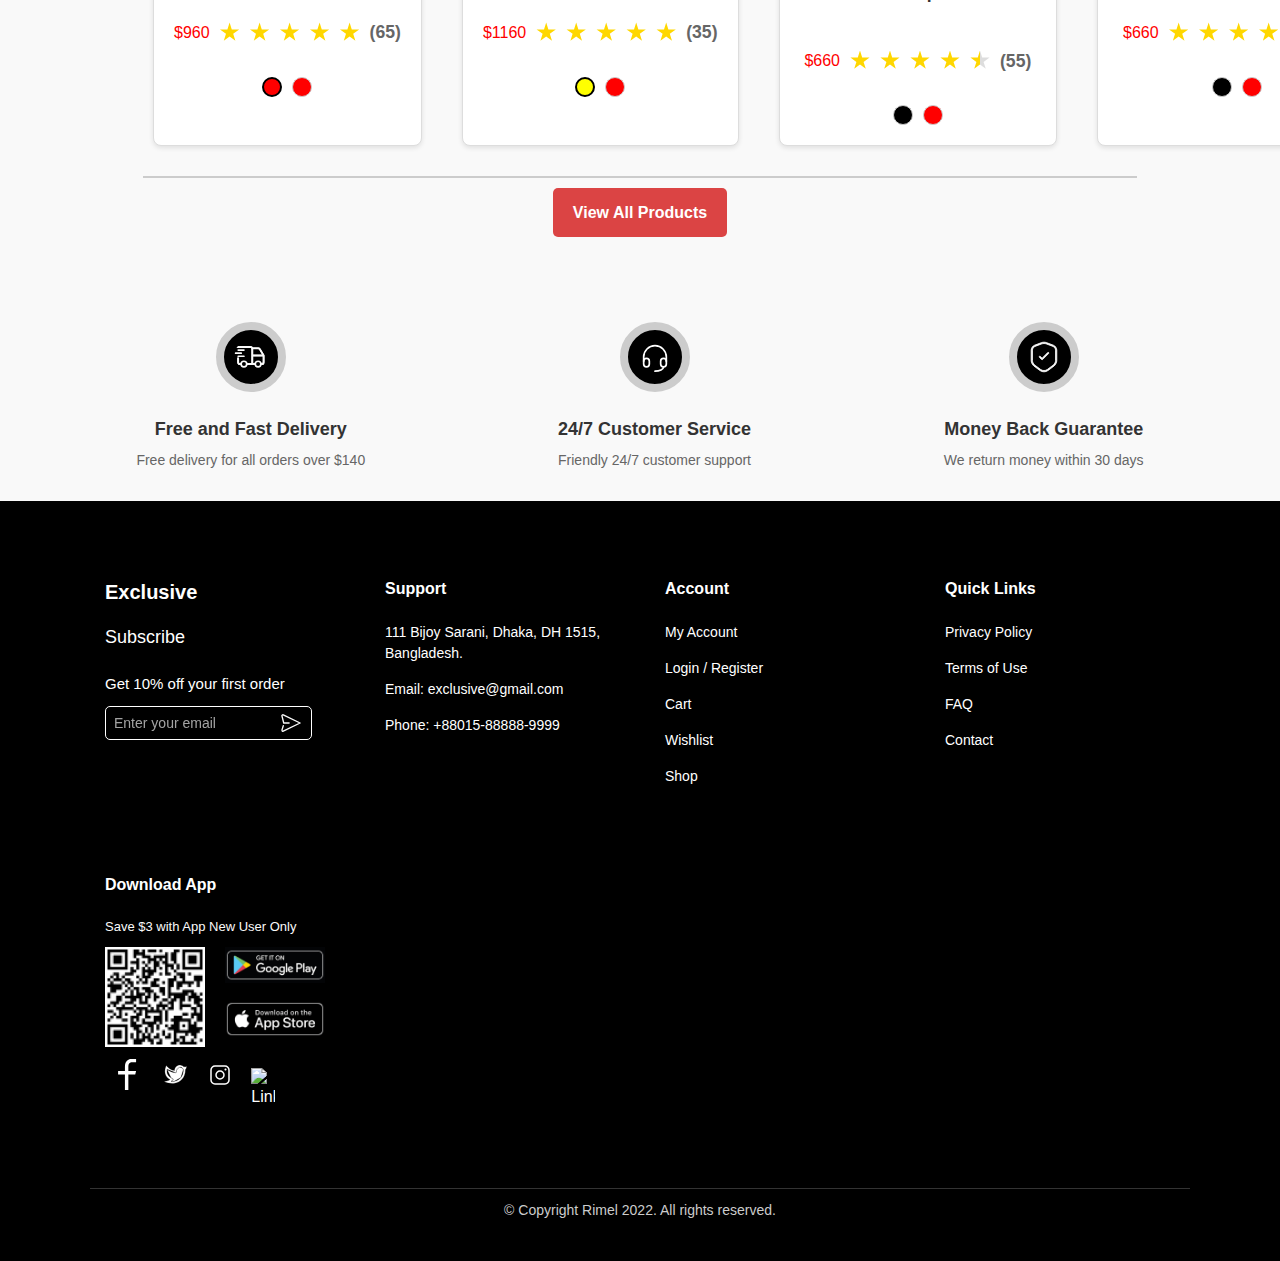
==== commit b78b9caf: "Short message about the change" ====
--- a/index.html
+++ b/index.html
@@ -11,7 +11,7 @@
     <!-- Header -->
     <header>
       <div class="container">
-        <div class="logo">Exclusive</div>
+        <div class="logo"><a href="index.html">Exclusive</a></div>
           <nav>
             <ul>
               <li><a href="#" class="active">Home</a></li>
--- a/css/style.css
+++ b/css/style.css
@@ -2,7 +2,6 @@
   margin: 0;
   padding: 0;
   width:100%;
-
 }
 .container {
   max-width: 1200px; /* Keep this value consistent */
@@ -147,6 +146,14 @@
   font-size: 24px;
   font-weight: bold;
   margin-left: 10px;
+  text-decoration: none;
+  color: #000;
+}
+.logo a {
+  text-decoration: none;
+  color: #000;
+  font-size: 24px;
+  font-weight: bold;
 }
 /* Offer Section Styles */
 .offer {
